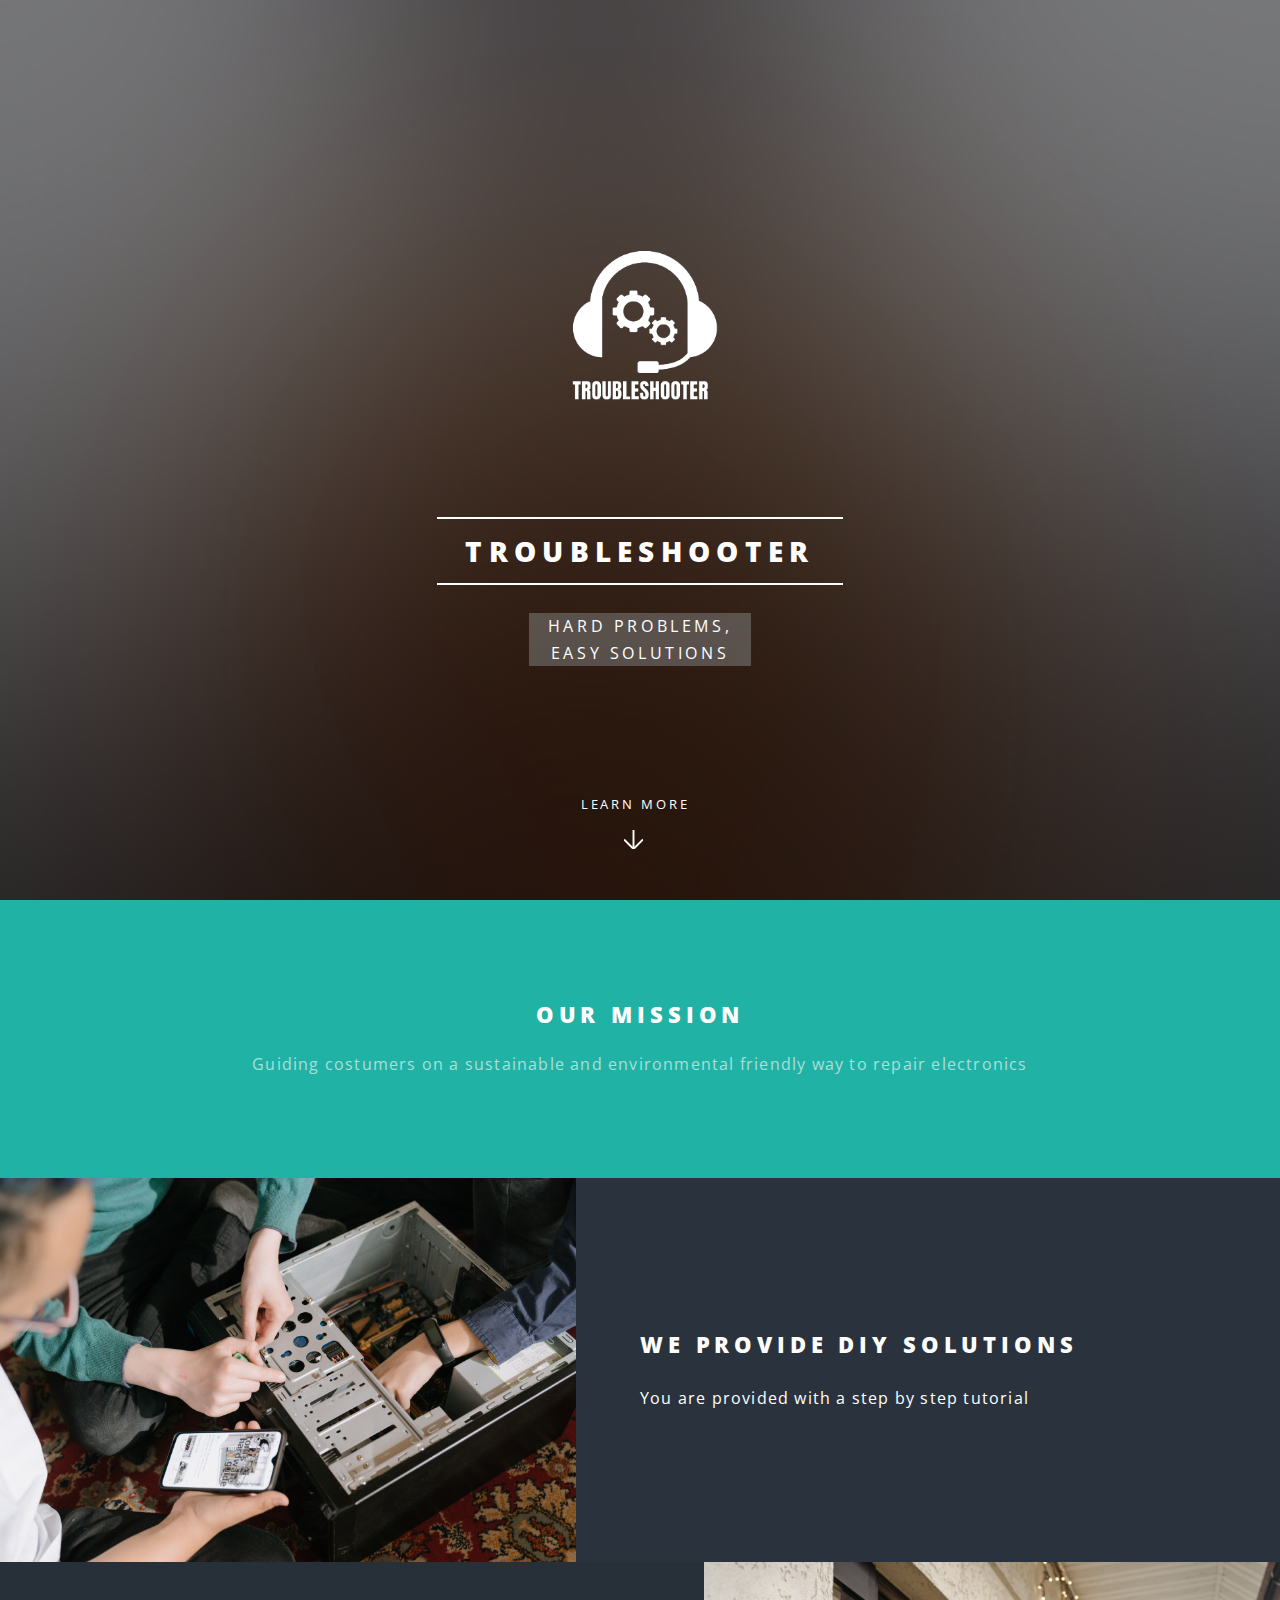
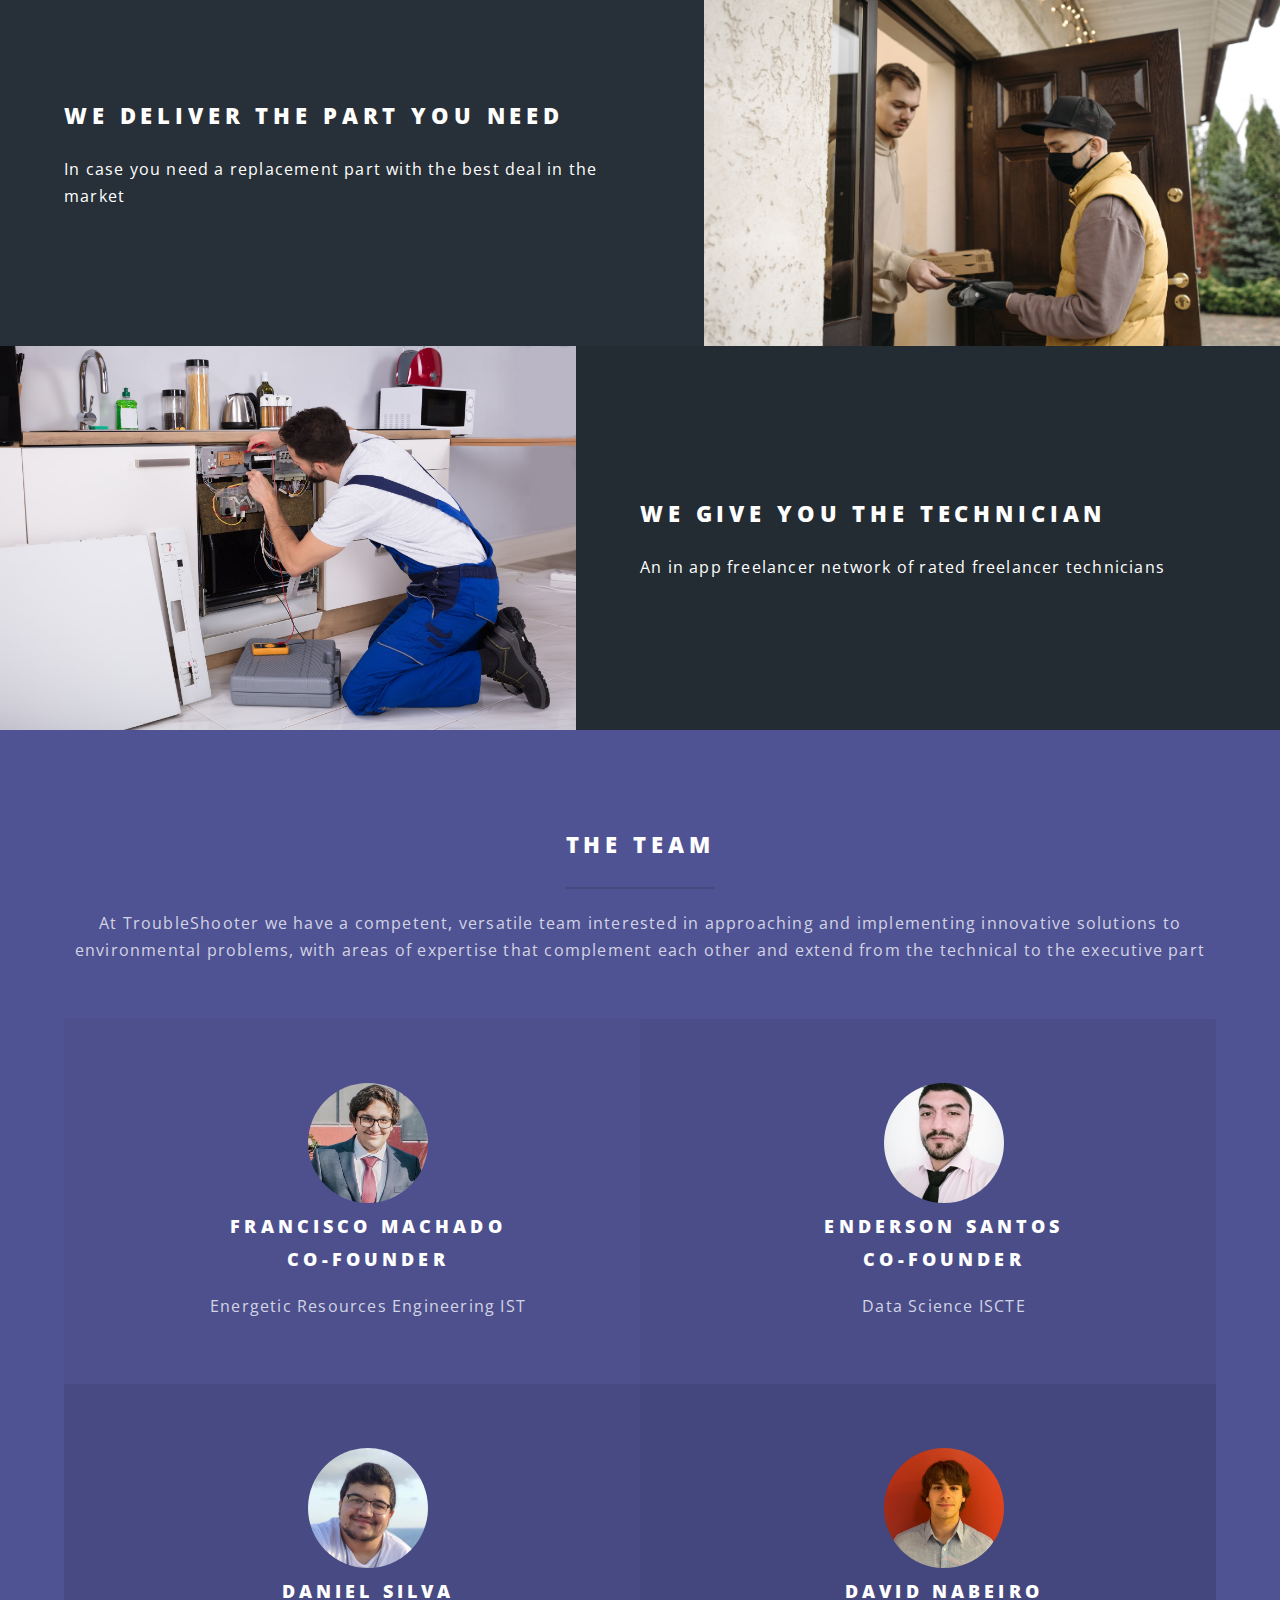
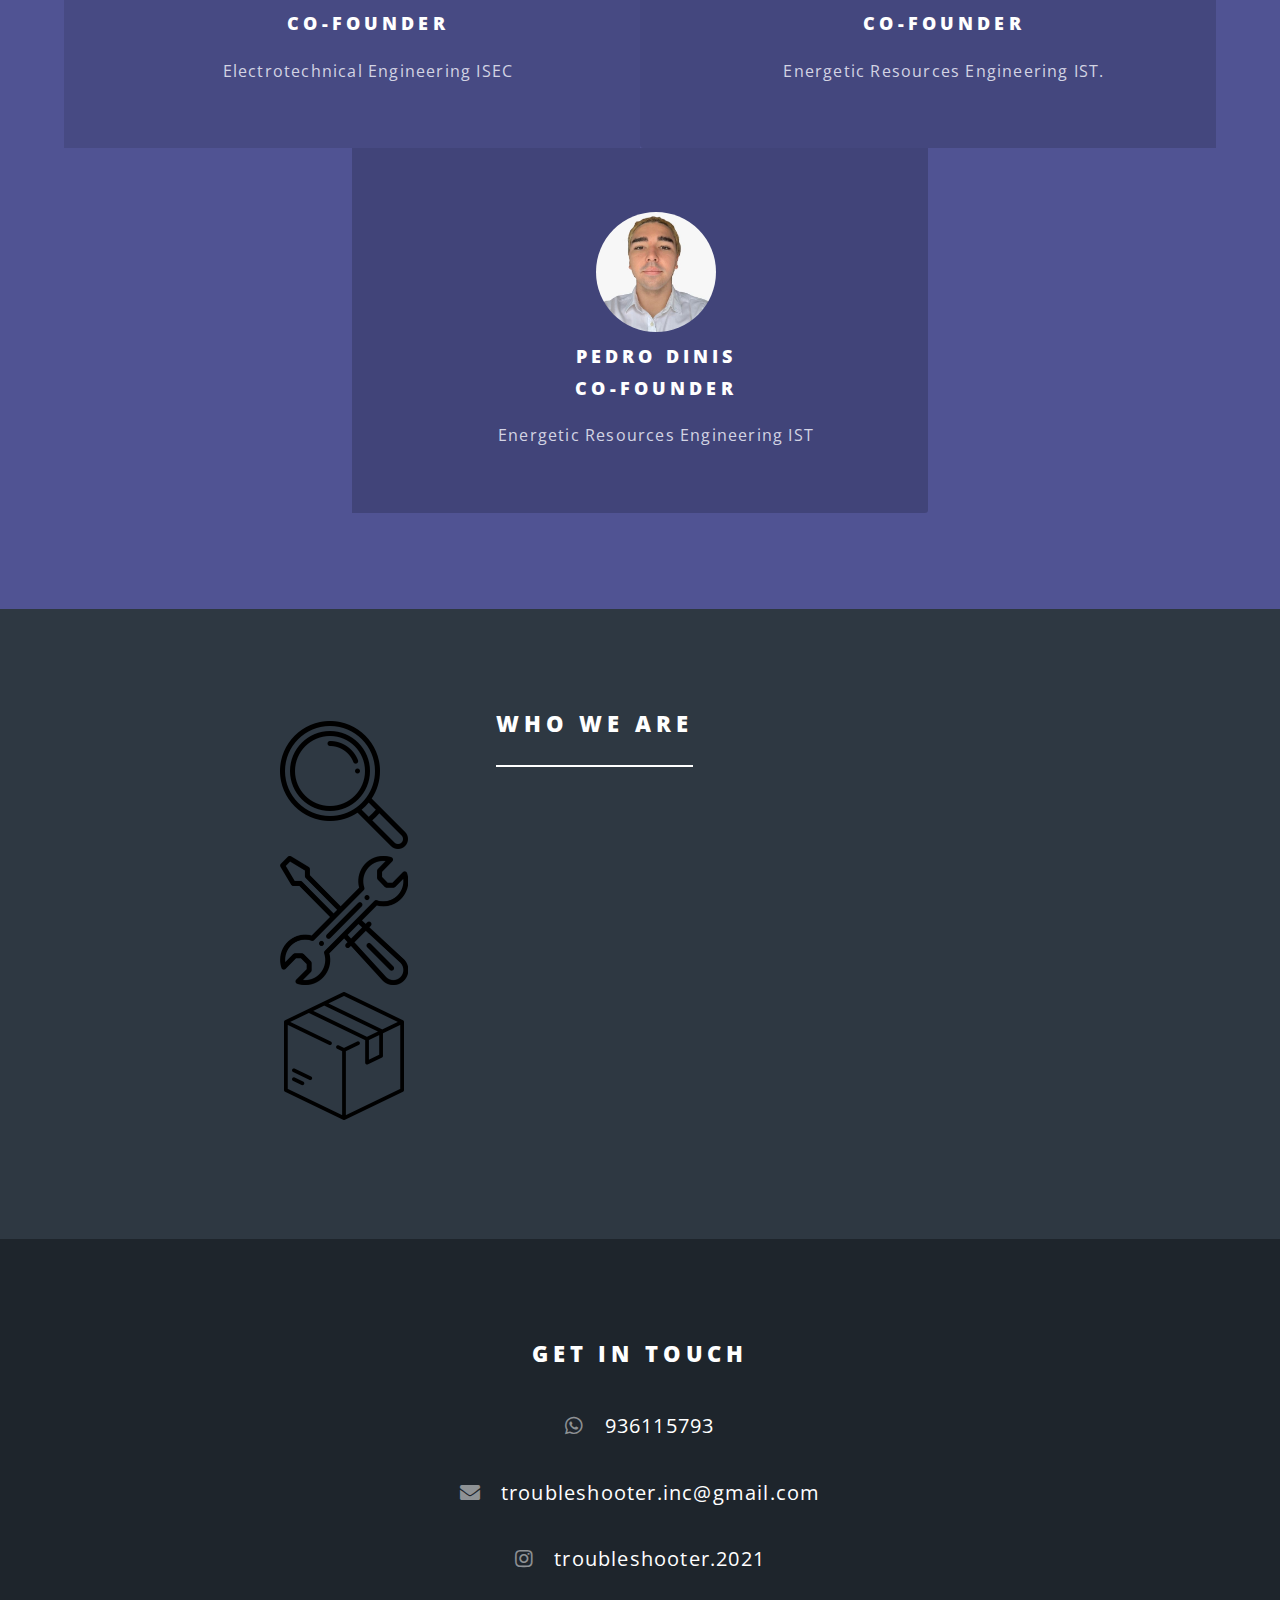
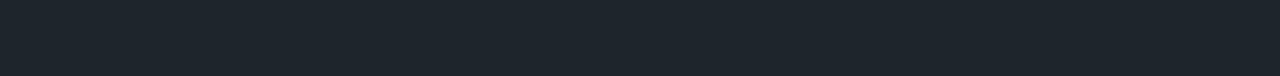
==== index.html @ 64b7ee25 "Add files via upload" ====
<!DOCTYPE HTML>
<!--
	Spectral by HTML5 UP
	html5up.net | @ajlkn
	Free for personal and commercial use under the CCA 3.0 license (html5up.net/license)
-->
<html>
	<head>
		<title>Troubleshooter</title>
		<meta charset="utf-8" />
		<meta name="viewport" content="width=device-width, initial-scale=1, user-scalable=no" />
		<link rel="stylesheet" href="assets/css/main.css" />
		<noscript><link rel="stylesheet" href="assets/css/noscript.css" /></noscript>
	</head>
	<body class="landing is-preload">

		<!-- Page Wrapper -->
			<div id="page-wrapper">

				<!-- Header -->
					<header id="header" class="alt" >
						<h1 style="color: black;"><a href="index.html">Troubleshooter</a></h1>
					</header>

				<!-- Banner -->
					<section id="banner">
						<div class="inner" style="flex-shrink: inherit;">
							<p style="filter: invert(); margin: 0.1cm;"><img src="images/TROUBLESHOOTER_LOGO_O.png" alt=""  width="400px" style="align-self: center; "></p>
							<h2> Troubleshooter</h2><br>
							<p style="background-color: rgba(128, 128, 128, 0.529); margin: 0cm 14cm 0cm 14cm ;">Hard Problems, Easy Solutions<p>
						</div>
						<a href="#one" class="more scrolly">Learn More</a>
					</section>
				
					<!-- CTA -->
					<section id="one" class="wrapper style1 special">
						<div class="inner">
							<header>
								<h2>Our Mission</h2>
								<p>Guiding costumers on a sustainable and environmental friendly way to repair electronics</p>
							</header>
							
						</div>
					</section>

				

				<!-- Two -->
					<section id="two" class="wrapper alt style2">
						<section class="spotlight">
							<div class="image"><img src="images/DIY_.jpg" alt="" /></div><div class="content">
								<h2>We provide DIY solutions</h2>
								<p> You are provided with a step by step tutorial </p>
							</div>
						</section>
						<section class="spotlight">
							<div class="image"><img src="images/delivery.jpg" alt="" /></div><div class="content">
								<h2>We deliver the part you need</h2>
								<p>In case you need a replacement part with the best deal in the market</p>
							</div>
						</section>
						<section class="spotlight">
							<div class="image"><img src='images/305.jpg' alt="" /></div><div class="content">
								<h2>We give you the technician</h2>
								<p>An in app freelancer network of rated freelancer technicians</p>
							</div>
						</section>
					</section>

				<!-- Three -->
					<section id="three" class="wrapper style3 special">
						<div class="inner">
							<header class="major">
								<h2> The Team</h2>
								<p> At TroubleShooter we have a competent, versatile team interested in approaching and implementing innovative solutions to environmental problems, with areas of expertise that complement each other and extend from the technical to the executive part</p>
							</header>
							<ul class="features">
								<li style="text-align: center;"> <img src="images/WhatsApp Image francisco q.jpeg" width="120px"  style="border-radius: 50%;" alt="" />
									<div style="flex: auto;">
										<h3>Francisco Machado <br>Co-founder </h3>
									</div>	
									<p>Energetic Resources Engineering IST</p>
								</li>
								<li style="text-align: center;"> <img src="images/enderson santos.jpg" width="120px"  style="border-radius: 50%;" alt="" />
									<h3>Enderson Santos <br>Co-founder</h3>
									<p>Data Science  ISCTE</p>
								</li>
								<li style="text-align: center;"> <img src="images/daniel silva.jpg" width="120px"  style="border-radius: 50%;" alt="" />
									<h3>Daniel Silva <br> Co-Founder </h3>
									<p>Electrotechnical Engineering ISEC </p>
								</li>
								<li style="text-align: center;"> <img src="images/WhatsApp Image David q.jpeg" width="120px"  style="border-radius: 50%;" alt="" />
									<h3>David Nabeiro <br> Co-Founder </h3>
									<p>Energetic Resources Engineering IST.</p>
								</li>
								<li style="text-align: center;"> <img src="images/WhatsApp Image Pedro Dinis q.jpeg" width="120px"  style="border-radius: 50%;" alt="" />
									<h3>Pedro Dinis <br>Co-Founder </h3>
									<p>Energetic Resources Engineering IST</p>
								</li>
							</ul>
						</div>
					</section>

			
				<!-- One -->
				<section  id="cta" class="wrapper style4">
					<div class="inner" >
						<header class="major">
							<h2>Who We Are
							</h2>
							<br>
							<iframe width="560" height="315" src="https://www.youtube.com/embed/HifQtHzImmE" title="YouTube video player" frameborder="0" allow="accelerometer; autoplay; clipboard-write; encrypted-media; gyroscope; picture-in-picture" allowfullscreen></iframe>
						</header>
						<ul class="icons major">
							<div style="flex: auto;">
								<img src="images/loupe.png" alt="" width="128px"/>
								<img src="images/tools.png" alt="" width="128px"/>
								<img src="images/box.png" alt="" width="128px"/>
							</div>
						</ul>
					</div>
				</section>	

				<!-- Footer -->
					<footer id="footer">
						<h2> Get in touch</h2>
						<ul class="icons">
							<p><li><a href="#" class="icon brands fa-whatsapp"><span class="label">WhatsApp</span></a></li>936115793</p>
							<p><li><a href="#" class="icon solid fa-envelope"><span class="label">Email</span></a></li>troubleshooter.inc@gmail.com</p>
							<p><li><a href="https://www.instagram.com/troubleshooter.2021/" class="icon brands fa-instagram"><span class="label">Instagram</span></a></li>troubleshooter.2021</p>						
						</ul>
				
					</footer>

			</div>

		<!-- Scripts -->
			<script src="assets/js/jquery.min.js"></script>
			<script src="assets/js/jquery.scrollex.min.js"></script>
			<script src="assets/js/jquery.scrolly.min.js"></script>
			<script src="assets/js/browser.min.js"></script>
			<script src="assets/js/breakpoints.min.js"></script>
			<script src="assets/js/util.js"></script>
			<script src="assets/js/main.js"></script>


	</body>
</html>
---- assets/css/main.css ----
@import url(fontawesome-all.min.css);
@import url("https://fonts.googleapis.com/css?family=Open+Sans:400,400italic,600,600italic,800,800italic");

/*
	Spectral by HTML5 UP
	html5up.net | @ajlkn
	Free for personal and commercial use under the CCA 3.0 license (html5up.net/license)
*/

html, body, div, span, applet, object,
iframe, h1, h2, h3, h4, h5, h6, p, blockquote,
pre, a, abbr, acronym, address, big, cite,
code, del, dfn, em, img, ins, kbd, q, s, samp,
small, strike, strong, sub, sup, tt, var, b,
u, i, center, dl, dt, dd, ol, ul, li, fieldset,
form, label, legend, table, caption, tbody,
tfoot, thead, tr, th, td, article, aside,
canvas, details, embed, figure, figcaption,
footer, header, hgroup, menu, nav, output, ruby,
section, summary, time, mark, audio, video {
	margin: 0;
	padding: 0;
	border: 0;
	font-size: 100%;
	font: inherit;
	vertical-align: baseline;}

article, aside, details, figcaption, figure,
footer, header, hgroup, menu, nav, section {
	display: block;}

body {
	line-height: 1;
}

ol, ul {
	list-style: none;
}

blockquote, q {
	quotes: none;
}

	blockquote:before, blockquote:after, q:before, q:after {
		content: '';
		content: none;
	}

table {
	border-collapse: collapse;
	border-spacing: 0;
}

body {
	-webkit-text-size-adjust: none;
}

mark {
	background-color: transparent;
	color: inherit;
}

input::-moz-focus-inner {
	border: 0;
	padding: 0;
}

input, select, textarea {
	-moz-appearance: none;
	-webkit-appearance: none;
	-ms-appearance: none;
	appearance: none;
}

/* Basic */

	@-ms-viewport {
		width: device-width;
	}

	html {
		box-sizing: border-box;
	}

	*, *:before, *:after {
		box-sizing: inherit;
	}

	body {
		background: #2e3842;
	}

		body.is-preload *, body.is-preload *:before, body.is-preload *:after {
			-moz-animation: none !important;
			-webkit-animation: none !important;
			-ms-animation: none !important;
			animation: none !important;
			-moz-transition: none !important;
			-webkit-transition: none !important;
			-ms-transition: none !important;
			transition: none !important;
		}

	body, input, select, textarea {
		color: #fff;
		font-family: "Open Sans", Helvetica, sans-serif;
		font-size: 15pt;
		font-weight: 400;
		letter-spacing: 0.075em;
		line-height: 1.65em;
	}

		@media screen and (max-width: 1680px) {

			body, input, select, textarea {
				font-size: 13pt;
			}

		}

		@media screen and (max-width: 1280px) {

			body, input, select, textarea {
				font-size: 12pt;
			}

		}

		@media screen and (max-width: 736px) {

			body, input, select, textarea {
				font-size: 11pt;
				letter-spacing: 0.0375em;
			}

		}

	a {
		-moz-transition: color 0.2s ease, border-bottom-color 0.2s ease;
		-webkit-transition: color 0.2s ease, border-bottom-color 0.2s ease;
		-ms-transition: color 0.2s ease, border-bottom-color 0.2s ease;
		transition: color 0.2s ease, border-bottom-color 0.2s ease;
		border-bottom: dotted 1px;
		color: inherit;
		text-decoration: none;
	}

		a:hover {
			border-bottom-color: transparent;
		}

	strong, b {
		color: #fff;
		font-weight: 600;
	}

	em, i {
		font-style: italic;
	}

	p {
		margin: 0 0 2em 0;
	}

	h1, h2, h3, h4, h5, h6 {
		color: #fff;
		font-weight: 800;
		letter-spacing: 0.225em;
		line-height: 1em;
		margin: 0 0 1em 0;
		text-transform: uppercase;
	}

		h1 a, h2 a, h3 a, h4 a, h5 a, h6 a {
			color: inherit;
			text-decoration: none;
		}

	h2 {
		font-size: 1.35em;
		line-height: 1.75em;
	}

		@media screen and (max-width: 736px) {

			h2 {
				font-size: 1.1em;
				line-height: 1.65em;
			}

		}

	h3 {
		font-size: 1.15em;
		line-height: 1.75em;
	}

		@media screen and (max-width: 736px) {

			h3 {
				font-size: 1em;
				line-height: 1.65em;
			}

		}

	h4 {
		font-size: 1em;
		line-height: 1.5em;
	}

	h5 {
		font-size: 0.8em;
		line-height: 1.5em;
	}

	h6 {
		font-size: 0.7em;
		line-height: 1.5em;
	}

	sub {
		font-size: 0.8em;
		position: relative;
		top: 0.5em;
	}

	sup {
		font-size: 0.8em;
		position: relative;
		top: -0.5em;
	}

	hr {
		border: 0;
		border-bottom: solid 2px #fff;
		margin: 3em 0;
	}

		hr.major {
			margin: 4.5em 0;
		}

	blockquote {
		border-left: solid 4px #fff;
		font-style: italic;
		margin: 0 0 2em 0;
		padding: 0.5em 0 0.5em 2em;
	}

	code {
		background: rgba(144, 144, 144, 0.25);
		border-radius: 3px;
		font-family: "Courier New", monospace;
		font-size: 0.9em;
		letter-spacing: 0;
		margin: 0 0.25em;
		padding: 0.25em 0.65em;
	}

	pre {
		-webkit-overflow-scrolling: touch;
		font-family: "Courier New", monospace;
		font-size: 0.9em;
		margin: 0 0 2em 0;
	}

		pre code {
			display: block;
			line-height: 1.75em;
			padding: 1em 1.5em;
			overflow-x: auto;
		}

	.align-left {
		text-align: left;
	}

	.align-center {
		text-align: center;
	}

	.align-right {
		text-align: right;
	}

/* Row */

	.row {
		display: flex;
		flex-wrap: wrap;
		box-sizing: border-box;
		align-items: stretch;
	}

		.row > * {
			box-sizing: border-box;
		}

		.row.gtr-uniform > * > :last-child {
			margin-bottom: 0;
		}

		.row.aln-left {
			justify-content: flex-start;
		}

		.row.aln-center {
			justify-content: center;
		}

		.row.aln-right {
			justify-content: flex-end;
		}

		.row.aln-top {
			align-items: flex-start;
		}

		.row.aln-middle {
			align-items: center;
		}

		.row.aln-bottom {
			align-items: flex-end;
		}

		.row > .imp {
			order: -1;
		}

		.row > .col-1 {
			width: 8.33333%;
		}

		.row > .off-1 {
			margin-left: 8.33333%;
		}

		.row > .col-2 {
			width: 16.66667%;
		}

		.row > .off-2 {
			margin-left: 16.66667%;
		}

		.row > .col-3 {
			width: 25%;
		}

		.row > .off-3 {
			margin-left: 25%;
		}

		.row > .col-4 {
			width: 33.33333%;
		}

		.row > .off-4 {
			margin-left: 33.33333%;
		}

		.row > .col-5 {
			width: 41.66667%;
		}

		.row > .off-5 {
			margin-left: 41.66667%;
		}

		.row > .col-6 {
			width: 50%;
		}

		.row > .off-6 {
			margin-left: 50%;
		}

		.row > .col-7 {
			width: 58.33333%;
		}

		.row > .off-7 {
			margin-left: 58.33333%;
		}

		.row > .col-8 {
			width: 66.66667%;
		}

		.row > .off-8 {
			margin-left: 66.66667%;
		}

		.row > .col-9 {
			width: 75%;
		}

		.row > .off-9 {
			margin-left: 75%;
		}

		.row > .col-10 {
			width: 83.33333%;
		}

		.row > .off-10 {
			margin-left: 83.33333%;
		}

		.row > .col-11 {
			width: 91.66667%;
		}

		.row > .off-11 {
			margin-left: 91.66667%;
		}

		.row > .col-12 {
			width: 100%;
		}

		.row > .off-12 {
			margin-left: 100%;
		}

		.row.gtr-0 {
			margin-top: 0;
			margin-left: 0em;
		}

			.row.gtr-0 > * {
				padding: 0 0 0 0em;
			}

			.row.gtr-0.gtr-uniform {
				margin-top: 0em;
			}

				.row.gtr-0.gtr-uniform > * {
					padding-top: 0em;
				}

		.row.gtr-25 {
			margin-top: 0;
			margin-left: -0.375em;
		}

			.row.gtr-25 > * {
				padding: 0 0 0 0.375em;
			}

			.row.gtr-25.gtr-uniform {
				margin-top: -0.375em;
			}

				.row.gtr-25.gtr-uniform > * {
					padding-top: 0.375em;
				}

		.row.gtr-50 {
			margin-top: 0;
			margin-left: -0.75em;
		}

			.row.gtr-50 > * {
				padding: 0 0 0 0.75em;
			}

			.row.gtr-50.gtr-uniform {
				margin-top: -0.75em;
			}

				.row.gtr-50.gtr-uniform > * {
					padding-top: 0.75em;
				}

		.row {
			margin-top: 0;
			margin-left: -1.5em;
		}

			.row > * {
				padding: 0 0 0 1.5em;
			}

			.row.gtr-uniform {
				margin-top: -1.5em;
			}

				.row.gtr-uniform > * {
					padding-top: 1.5em;
				}

		.row.gtr-150 {
			margin-top: 0;
			margin-left: -2.25em;
		}

			.row.gtr-150 > * {
				padding: 0 0 0 2.25em;
			}

			.row.gtr-150.gtr-uniform {
				margin-top: -2.25em;
			}

				.row.gtr-150.gtr-uniform > * {
					padding-top: 2.25em;
				}

		.row.gtr-200 {
			margin-top: 0;
			margin-left: -3em;
		}

			.row.gtr-200 > * {
				padding: 0 0 0 3em;
			}

			.row.gtr-200.gtr-uniform {
				margin-top: -3em;
			}

				.row.gtr-200.gtr-uniform > * {
					padding-top: 3em;
				}

		@media screen and (max-width: 1680px) {

			.row {
				display: flex;
				flex-wrap: wrap;
				box-sizing: border-box;
				align-items: stretch;
			}

				.row > * {
					box-sizing: border-box;
				}

				.row.gtr-uniform > * > :last-child {
					margin-bottom: 0;
				}

				.row.aln-left {
					justify-content: flex-start;
				}

				.row.aln-center {
					justify-content: center;
				}

				.row.aln-right {
					justify-content: flex-end;
				}

				.row.aln-top {
					align-items: flex-start;
				}

				.row.aln-middle {
					align-items: center;
				}

				.row.aln-bottom {
					align-items: flex-end;
				}

				.row > .imp-xlarge {
					order: -1;
				}

				.row > .col-1-xlarge {
					width: 8.33333%;
				}

				.row > .off-1-xlarge {
					margin-left: 8.33333%;
				}

				.row > .col-2-xlarge {
					width: 16.66667%;
				}

				.row > .off-2-xlarge {
					margin-left: 16.66667%;
				}

				.row > .col-3-xlarge {
					width: 25%;
				}

				.row > .off-3-xlarge {
					margin-left: 25%;
				}

				.row > .col-4-xlarge {
					width: 33.33333%;
				}

				.row > .off-4-xlarge {
					margin-left: 33.33333%;
				}

				.row > .col-5-xlarge {
					width: 41.66667%;
				}

				.row > .off-5-xlarge {
					margin-left: 41.66667%;
				}

				.row > .col-6-xlarge {
					width: 50%;
				}

				.row > .off-6-xlarge {
					margin-left: 50%;
				}

				.row > .col-7-xlarge {
					width: 58.33333%;
				}

				.row > .off-7-xlarge {
					margin-left: 58.33333%;
				}

				.row > .col-8-xlarge {
					width: 66.66667%;
				}

				.row > .off-8-xlarge {
					margin-left: 66.66667%;
				}

				.row > .col-9-xlarge {
					width: 75%;
				}

				.row > .off-9-xlarge {
					margin-left: 75%;
				}

				.row > .col-10-xlarge {
					width: 83.33333%;
				}

				.row > .off-10-xlarge {
					margin-left: 83.33333%;
				}

				.row > .col-11-xlarge {
					width: 91.66667%;
				}

				.row > .off-11-xlarge {
					margin-left: 91.66667%;
				}

				.row > .col-12-xlarge {
					width: 100%;
				}

				.row > .off-12-xlarge {
					margin-left: 100%;
				}

				.row.gtr-0 {
					margin-top: 0;
					margin-left: 0em;
				}

					.row.gtr-0 > * {
						padding: 0 0 0 0em;
					}

					.row.gtr-0.gtr-uniform {
						margin-top: 0em;
					}

						.row.gtr-0.gtr-uniform > * {
							padding-top: 0em;
						}

				.row.gtr-25 {
					margin-top: 0;
					margin-left: -0.375em;
				}

					.row.gtr-25 > * {
						padding: 0 0 0 0.375em;
					}

					.row.gtr-25.gtr-uniform {
						margin-top: -0.375em;
					}

						.row.gtr-25.gtr-uniform > * {
							padding-top: 0.375em;
						}

				.row.gtr-50 {
					margin-top: 0;
					margin-left: -0.75em;
				}

					.row.gtr-50 > * {
						padding: 0 0 0 0.75em;
					}

					.row.gtr-50.gtr-uniform {
						margin-top: -0.75em;
					}

						.row.gtr-50.gtr-uniform > * {
							padding-top: 0.75em;
						}

				.row {
					margin-top: 0;
					margin-left: -1.5em;
				}

					.row > * {
						padding: 0 0 0 1.5em;
					}

					.row.gtr-uniform {
						margin-top: -1.5em;
					}

						.row.gtr-uniform > * {
							padding-top: 1.5em;
						}

				.row.gtr-150 {
					margin-top: 0;
					margin-left: -2.25em;
				}

					.row.gtr-150 > * {
						padding: 0 0 0 2.25em;
					}

					.row.gtr-150.gtr-uniform {
						margin-top: -2.25em;
					}

						.row.gtr-150.gtr-uniform > * {
							padding-top: 2.25em;
						}

				.row.gtr-200 {
					margin-top: 0;
					margin-left: -3em;
				}

					.row.gtr-200 > * {
						padding: 0 0 0 3em;
					}

					.row.gtr-200.gtr-uniform {
						margin-top: -3em;
					}

						.row.gtr-200.gtr-uniform > * {
							padding-top: 3em;
						}

		}

		@media screen and (max-width: 1280px) {

			.row {
				display: flex;
				flex-wrap: wrap;
				box-sizing: border-box;
				align-items: stretch;
			}

				.row > * {
					box-sizing: border-box;
				}

				.row.gtr-uniform > * > :last-child {
					margin-bottom: 0;
				}

				.row.aln-left {
					justify-content: flex-start;
				}

				.row.aln-center {
					justify-content: center;
				}

				.row.aln-right {
					justify-content: flex-end;
				}

				.row.aln-top {
					align-items: flex-start;
				}

				.row.aln-middle {
					align-items: center;
				}

				.row.aln-bottom {
					align-items: flex-end;
				}

				.row > .imp-large {
					order: -1;
				}

				.row > .col-1-large {
					width: 8.33333%;
				}

				.row > .off-1-large {
					margin-left: 8.33333%;
				}

				.row > .col-2-large {
					width: 16.66667%;
				}

				.row > .off-2-large {
					margin-left: 16.66667%;
				}

				.row > .col-3-large {
					width: 25%;
				}

				.row > .off-3-large {
					margin-left: 25%;
				}

				.row > .col-4-large {
					width: 33.33333%;
				}

				.row > .off-4-large {
					margin-left: 33.33333%;
				}

				.row > .col-5-large {
					width: 41.66667%;
				}

				.row > .off-5-large {
					margin-left: 41.66667%;
				}

				.row > .col-6-large {
					width: 50%;
				}

				.row > .off-6-large {
					margin-left: 50%;
				}

				.row > .col-7-large {
					width: 58.33333%;
				}

				.row > .off-7-large {
					margin-left: 58.33333%;
				}

				.row > .col-8-large {
					width: 66.66667%;
				}

				.row > .off-8-large {
					margin-left: 66.66667%;
				}

				.row > .col-9-large {
					width: 75%;
				}

				.row > .off-9-large {
					margin-left: 75%;
				}

				.row > .col-10-large {
					width: 83.33333%;
				}

				.row > .off-10-large {
					margin-left: 83.33333%;
				}

				.row > .col-11-large {
					width: 91.66667%;
				}

				.row > .off-11-large {
					margin-left: 91.66667%;
				}

				.row > .col-12-large {
					width: 100%;
				}

				.row > .off-12-large {
					margin-left: 100%;
				}

				.row.gtr-0 {
					margin-top: 0;
					margin-left: 0em;
				}

					.row.gtr-0 > * {
						padding: 0 0 0 0em;
					}

					.row.gtr-0.gtr-uniform {
						margin-top: 0em;
					}

						.row.gtr-0.gtr-uniform > * {
							padding-top: 0em;
						}

				.row.gtr-25 {
					margin-top: 0;
					margin-left: -0.375em;
				}

					.row.gtr-25 > * {
						padding: 0 0 0 0.375em;
					}

					.row.gtr-25.gtr-uniform {
						margin-top: -0.375em;
					}

						.row.gtr-25.gtr-uniform > * {
							padding-top: 0.375em;
						}

				.row.gtr-50 {
					margin-top: 0;
					margin-left: -0.75em;
				}

					.row.gtr-50 > * {
						padding: 0 0 0 0.75em;
					}

					.row.gtr-50.gtr-uniform {
						margin-top: -0.75em;
					}

						.row.gtr-50.gtr-uniform > * {
							padding-top: 0.75em;
						}

				.row {
					margin-top: 0;
					margin-left: -1.5em;
				}

					.row > * {
						padding: 0 0 0 1.5em;
					}

					.row.gtr-uniform {
						margin-top: -1.5em;
					}

						.row.gtr-uniform > * {
							padding-top: 1.5em;
						}

				.row.gtr-150 {
					margin-top: 0;
					margin-left: -2.25em;
				}

					.row.gtr-150 > * {
						padding: 0 0 0 2.25em;
					}

					.row.gtr-150.gtr-uniform {
						margin-top: -2.25em;
					}

						.row.gtr-150.gtr-uniform > * {
							padding-top: 2.25em;
						}

				.row.gtr-200 {
					margin-top: 0;
					margin-left: -3em;
				}

					.row.gtr-200 > * {
						padding: 0 0 0 3em;
					}

					.row.gtr-200.gtr-uniform {
						margin-top: -3em;
					}

						.row.gtr-200.gtr-uniform > * {
							padding-top: 3em;
						}

		}

		@media screen and (max-width: 980px) {

			.row {
				display: flex;
				flex-wrap: wrap;
				box-sizing: border-box;
				align-items: stretch;
			}

				.row > * {
					box-sizing: border-box;
				}

				.row.gtr-uniform > * > :last-child {
					margin-bottom: 0;
				}

				.row.aln-left {
					justify-content: flex-start;
				}

				.row.aln-center {
					justify-content: center;
				}

				.row.aln-right {
					justify-content: flex-end;
				}

				.row.aln-top {
					align-items: flex-start;
				}

				.row.aln-middle {
					align-items: center;
				}

				.row.aln-bottom {
					align-items: flex-end;
				}

				.row > .imp-medium {
					order: -1;
				}

				.row > .col-1-medium {
					width: 8.33333%;
				}

				.row > .off-1-medium {
					margin-left: 8.33333%;
				}

				.row > .col-2-medium {
					width: 16.66667%;
				}

				.row > .off-2-medium {
					margin-left: 16.66667%;
				}

				.row > .col-3-medium {
					width: 25%;
				}

				.row > .off-3-medium {
					margin-left: 25%;
				}

				.row > .col-4-medium {
					width: 33.33333%;
				}

				.row > .off-4-medium {
					margin-left: 33.33333%;
				}

				.row > .col-5-medium {
					width: 41.66667%;
				}

				.row > .off-5-medium {
					margin-left: 41.66667%;
				}

				.row > .col-6-medium {
					width: 50%;
				}

				.row > .off-6-medium {
					margin-left: 50%;
				}

				.row > .col-7-medium {
					width: 58.33333%;
				}

				.row > .off-7-medium {
					margin-left: 58.33333%;
				}

				.row > .col-8-medium {
					width: 66.66667%;
				}

				.row > .off-8-medium {
					margin-left: 66.66667%;
				}

				.row > .col-9-medium {
					width: 75%;
				}

				.row > .off-9-medium {
					margin-left: 75%;
				}

				.row > .col-10-medium {
					width: 83.33333%;
				}

				.row > .off-10-medium {
					margin-left: 83.33333%;
				}

				.row > .col-11-medium {
					width: 91.66667%;
				}

				.row > .off-11-medium {
					margin-left: 91.66667%;
				}

				.row > .col-12-medium {
					width: 100%;
				}

				.row > .off-12-medium {
					margin-left: 100%;
				}

				.row.gtr-0 {
					margin-top: 0;
					margin-left: 0em;
				}

					.row.gtr-0 > * {
						padding: 0 0 0 0em;
					}

					.row.gtr-0.gtr-uniform {
						margin-top: 0em;
					}

						.row.gtr-0.gtr-uniform > * {
							padding-top: 0em;
						}

				.row.gtr-25 {
					margin-top: 0;
					margin-left: -0.375em;
				}

					.row.gtr-25 > * {
						padding: 0 0 0 0.375em;
					}

					.row.gtr-25.gtr-uniform {
						margin-top: -0.375em;
					}

						.row.gtr-25.gtr-uniform > * {
							padding-top: 0.375em;
						}

				.row.gtr-50 {
					margin-top: 0;
					margin-left: -0.75em;
				}

					.row.gtr-50 > * {
						padding: 0 0 0 0.75em;
					}

					.row.gtr-50.gtr-uniform {
						margin-top: -0.75em;
					}

						.row.gtr-50.gtr-uniform > * {
							padding-top: 0.75em;
						}

				.row {
					margin-top: 0;
					margin-left: -1.5em;
				}

					.row > * {
						padding: 0 0 0 1.5em;
					}

					.row.gtr-uniform {
						margin-top: -1.5em;
					}

						.row.gtr-uniform > * {
							padding-top: 1.5em;
						}

				.row.gtr-150 {
					margin-top: 0;
					margin-left: -2.25em;
				}

					.row.gtr-150 > * {
						padding: 0 0 0 2.25em;
					}

					.row.gtr-150.gtr-uniform {
						margin-top: -2.25em;
					}

						.row.gtr-150.gtr-uniform > * {
							padding-top: 2.25em;
						}

				.row.gtr-200 {
					margin-top: 0;
					margin-left: -3em;
				}

					.row.gtr-200 > * {
						padding: 0 0 0 3em;
					}

					.row.gtr-200.gtr-uniform {
						margin-top: -3em;
					}

						.row.gtr-200.gtr-uniform > * {
							padding-top: 3em;
						}

		}

		@media screen and (max-width: 736px) {

			.row {
				display: flex;
				flex-wrap: wrap;
				box-sizing: border-box;
				align-items: stretch;
			}

				.row > * {
					box-sizing: border-box;
				}

				.row.gtr-uniform > * > :last-child {
					margin-bottom: 0;
				}

				.row.aln-left {
					justify-content: flex-start;
				}

				.row.aln-center {
					justify-content: center;
				}

				.row.aln-right {
					justify-content: flex-end;
				}

				.row.aln-top {
					align-items: flex-start;
				}

				.row.aln-middle {
					align-items: center;
				}

				.row.aln-bottom {
					align-items: flex-end;
				}

				.row > .imp-small {
					order: -1;
				}

				.row > .col-1-small {
					width: 8.33333%;
				}

				.row > .off-1-small {
					margin-left: 8.33333%;
				}

				.row > .col-2-small {
					width: 16.66667%;
				}

				.row > .off-2-small {
					margin-left: 16.66667%;
				}

				.row > .col-3-small {
					width: 25%;
				}

				.row > .off-3-small {
					margin-left: 25%;
				}

				.row > .col-4-small {
					width: 33.33333%;
				}

				.row > .off-4-small {
					margin-left: 33.33333%;
				}

				.row > .col-5-small {
					width: 41.66667%;
				}

				.row > .off-5-small {
					margin-left: 41.66667%;
				}

				.row > .col-6-small {
					width: 50%;
				}

				.row > .off-6-small {
					margin-left: 50%;
				}

				.row > .col-7-small {
					width: 58.33333%;
				}

				.row > .off-7-small {
					margin-left: 58.33333%;
				}

				.row > .col-8-small {
					width: 66.66667%;
				}

				.row > .off-8-small {
					margin-left: 66.66667%;
				}

				.row > .col-9-small {
					width: 75%;
				}

				.row > .off-9-small {
					margin-left: 75%;
				}

				.row > .col-10-small {
					width: 83.33333%;
				}

				.row > .off-10-small {
					margin-left: 83.33333%;
				}

				.row > .col-11-small {
					width: 91.66667%;
				}

				.row > .off-11-small {
					margin-left: 91.66667%;
				}

				.row > .col-12-small {
					width: 100%;
				}

				.row > .off-12-small {
					margin-left: 100%;
				}

				.row.gtr-0 {
					margin-top: 0;
					margin-left: 0em;
				}

					.row.gtr-0 > * {
						padding: 0 0 0 0em;
					}

					.row.gtr-0.gtr-uniform {
						margin-top: 0em;
					}

						.row.gtr-0.gtr-uniform > * {
							padding-top: 0em;
						}

				.row.gtr-25 {
					margin-top: 0;
					margin-left: -0.375em;
				}

					.row.gtr-25 > * {
						padding: 0 0 0 0.375em;
					}

					.row.gtr-25.gtr-uniform {
						margin-top: -0.375em;
					}

						.row.gtr-25.gtr-uniform > * {
							padding-top: 0.375em;
						}

				.row.gtr-50 {
					margin-top: 0;
					margin-left: -0.75em;
				}

					.row.gtr-50 > * {
						padding: 0 0 0 0.75em;
					}

					.row.gtr-50.gtr-uniform {
						margin-top: -0.75em;
					}

						.row.gtr-50.gtr-uniform > * {
							padding-top: 0.75em;
						}

				.row {
					margin-top: 0;
					margin-left: -1.5em;
				}

					.row > * {
						padding: 0 0 0 1.5em;
					}

					.row.gtr-uniform {
						margin-top: -1.5em;
					}

						.row.gtr-uniform > * {
							padding-top: 1.5em;
						}

				.row.gtr-150 {
					margin-top: 0;
					margin-left: -2.25em;
				}

					.row.gtr-150 > * {
						padding: 0 0 0 2.25em;
					}

					.row.gtr-150.gtr-uniform {
						margin-top: -2.25em;
					}

						.row.gtr-150.gtr-uniform > * {
							padding-top: 2.25em;
						}

				.row.gtr-200 {
					margin-top: 0;
					margin-left: -3em;
				}

					.row.gtr-200 > * {
						padding: 0 0 0 3em;
					}

					.row.gtr-200.gtr-uniform {
						margin-top: -3em;
					}

						.row.gtr-200.gtr-uniform > * {
							padding-top: 3em;
						}

		}

		@media screen and (max-width: 480px) {

			.row {
				display: flex;
				flex-wrap: wrap;
				box-sizing: border-box;
				align-items: stretch;
			}

				.row > * {
					box-sizing: border-box;
				}

				.row.gtr-uniform > * > :last-child {
					margin-bottom: 0;
				}

				.row.aln-left {
					justify-content: flex-start;
				}

				.row.aln-center {
					justify-content: center;
				}

				.row.aln-right {
					justify-content: flex-end;
				}

				.row.aln-top {
					align-items: flex-start;
				}

				.row.aln-middle {
					align-items: center;
				}

				.row.aln-bottom {
					align-items: flex-end;
				}

				.row > .imp-xsmall {
					order: -1;
				}

				.row > .col-1-xsmall {
					width: 8.33333%;
				}

				.row > .off-1-xsmall {
					margin-left: 8.33333%;
				}

				.row > .col-2-xsmall {
					width: 16.66667%;
				}

				.row > .off-2-xsmall {
					margin-left: 16.66667%;
				}

				.row > .col-3-xsmall {
					width: 25%;
				}

				.row > .off-3-xsmall {
					margin-left: 25%;
				}

				.row > .col-4-xsmall {
					width: 33.33333%;
				}

				.row > .off-4-xsmall {
					margin-left: 33.33333%;
				}

				.row > .col-5-xsmall {
					width: 41.66667%;
				}

				.row > .off-5-xsmall {
					margin-left: 41.66667%;
				}

				.row > .col-6-xsmall {
					width: 50%;
				}

				.row > .off-6-xsmall {
					margin-left: 50%;
				}

				.row > .col-7-xsmall {
					width: 58.33333%;
				}

				.row > .off-7-xsmall {
					margin-left: 58.33333%;
				}

				.row > .col-8-xsmall {
					width: 66.66667%;
				}

				.row > .off-8-xsmall {
					margin-left: 66.66667%;
				}

				.row > .col-9-xsmall {
					width: 75%;
				}

				.row > .off-9-xsmall {
					margin-left: 75%;
				}

				.row > .col-10-xsmall {
					width: 83.33333%;
				}

				.row > .off-10-xsmall {
					margin-left: 83.33333%;
				}

				.row > .col-11-xsmall {
					width: 91.66667%;
				}

				.row > .off-11-xsmall {
					margin-left: 91.66667%;
				}

				.row > .col-12-xsmall {
					width: 100%;
				}

				.row > .off-12-xsmall {
					margin-left: 100%;
				}

				.row.gtr-0 {
					margin-top: 0;
					margin-left: 0em;
				}

					.row.gtr-0 > * {
						padding: 0 0 0 0em;
					}

					.row.gtr-0.gtr-uniform {
						margin-top: 0em;
					}

						.row.gtr-0.gtr-uniform > * {
							padding-top: 0em;
						}

				.row.gtr-25 {
					margin-top: 0;
					margin-left: -0.375em;
				}

					.row.gtr-25 > * {
						padding: 0 0 0 0.375em;
					}

					.row.gtr-25.gtr-uniform {
						margin-top: -0.375em;
					}

						.row.gtr-25.gtr-uniform > * {
							padding-top: 0.375em;
						}

				.row.gtr-50 {
					margin-top: 0;
					margin-left: -0.75em;
				}

					.row.gtr-50 > * {
						padding: 0 0 0 0.75em;
					}

					.row.gtr-50.gtr-uniform {
						margin-top: -0.75em;
					}

						.row.gtr-50.gtr-uniform > * {
							padding-top: 0.75em;
						}

				.row {
					margin-top: 0;
					margin-left: -1.5em;
				}

					.row > * {
						padding: 0 0 0 1.5em;
					}

					.row.gtr-uniform {
						margin-top: -1.5em;
					}

						.row.gtr-uniform > * {
							padding-top: 1.5em;
						}

				.row.gtr-150 {
					margin-top: 0;
					margin-left: -2.25em;
				}

					.row.gtr-150 > * {
						padding: 0 0 0 2.25em;
					}

					.row.gtr-150.gtr-uniform {
						margin-top: -2.25em;
					}

						.row.gtr-150.gtr-uniform > * {
							padding-top: 2.25em;
						}

				.row.gtr-200 {
					margin-top: 0;
					margin-left: -3em;
				}

					.row.gtr-200 > * {
						padding: 0 0 0 3em;
					}

					.row.gtr-200.gtr-uniform {
						margin-top: -3em;
					}

						.row.gtr-200.gtr-uniform > * {
							padding-top: 3em;
						}

		}

/* Section/Article */

	section.special, article.special {
		text-align: center;
	}

	header p {
		color: rgba(255, 255, 255, 0.5);
		position: relative;
		top: -0.25em;
	}

	header h3 + p {
		font-size: 1.1em;
	}

	header h4 + p,
	header h5 + p,
	header h6 + p {
		font-size: 0.9em;
	}

	header.major {
		margin: 0 0 3.5em 0;
	}

		header.major h2, header.major h3, header.major h4, header.major h5, header.major h6 {
			border-bottom: solid 2px #fff;
			display: inline-block;
			padding-bottom: 1em;
			position: relative;
		}

			header.major h2:after, header.major h3:after, header.major h4:after, header.major h5:after, header.major h6:after {
				content: '';
				display: block;
				height: 1px;
			}

		header.major p {
			color: #fff;
			top: 0;
		}

		@media screen and (max-width: 736px) {

			header.major {
				margin: 0 0 2em 0;
			}

		}

	@media screen and (max-width: 980px) {

		header br {
			display: none;
		}

	}

/* Form */

	form {
		margin: 0 0 2em 0;
	}

	label {
		color: #fff;
		display: block;
		font-size: 0.9em;
		font-weight: 600;
		margin: 0 0 1em 0;
	}

	input[type="text"],
	input[type="password"],
	input[type="email"],
	select,
	textarea {
		-moz-appearance: none;
		-webkit-appearance: none;
		-ms-appearance: none;
		appearance: none;
		background-color: rgba(144, 144, 144, 0.25);
		border-radius: 3px;
		border: none;
		color: inherit;
		display: block;
		outline: 0;
		padding: 0 1em;
		text-decoration: none;
		width: 100%;
	}

		input[type="text"]:invalid,
		input[type="password"]:invalid,
		input[type="email"]:invalid,
		select:invalid,
		textarea:invalid {
			box-shadow: none;
		}

		input[type="text"]:focus,
		input[type="password"]:focus,
		input[type="email"]:focus,
		select:focus,
		textarea:focus {
			box-shadow: 0 0 0 2px #21b2a6;
		}

	select {
		background-size: 1.25em;
		background-repeat: no-repeat;
		background-position: calc(100% - 1em) center;
		height: 2.75em;
		padding-right: 2.75em;
		text-overflow: ellipsis;
	}

		select:focus::-ms-value {
			background-color: transparent;
		}

		select::-ms-expand {
			display: none;
		}

	input[type="text"],
	input[type="password"],
	input[type="email"],
	select {
		height: 2.75em;
	}

	textarea {
		padding: 0.75em 1em;
	}

	input[type="checkbox"],
	input[type="radio"] {
		-moz-appearance: none;
		-webkit-appearance: none;
		-ms-appearance: none;
		appearance: none;
		display: block;
		float: left;
		margin-right: -2em;
		opacity: 0;
		width: 1em;
		z-index: -1;
	}

		input[type="checkbox"] + label,
		input[type="radio"] + label {
			text-decoration: none;
			color: #fff;
			cursor: pointer;
			display: inline-block;
			font-size: 1em;
			font-weight: 400;
			padding-left: 2.4em;
			padding-right: 0.75em;
			position: relative;
		}

			input[type="checkbox"] + label:before,
			input[type="radio"] + label:before {
				-moz-osx-font-smoothing: grayscale;
				-webkit-font-smoothing: antialiased;
				display: inline-block;
				font-style: normal;
				font-variant: normal;
				text-rendering: auto;
				line-height: 1;
				text-transform: none !important;
				font-family: 'Font Awesome 5 Free';
				font-weight: 900;
			}

			input[type="checkbox"] + label:before,
			input[type="radio"] + label:before {
				background: rgba(144, 144, 144, 0.25);
				border-radius: 3px;
				content: '';
				display: inline-block;
				font-size: 0.8em;
				height: 2.0625em;
				left: 0;
				line-height: 2.0625em;
				position: absolute;
				text-align: center;
				top: 0;
				width: 2.0625em;
			}

		input[type="checkbox"]:checked + label:before,
		input[type="radio"]:checked + label:before {
			background: #2e3842;
			color: #fff;
			content: '\f00c';
		}

		input[type="checkbox"]:focus + label:before,
		input[type="radio"]:focus + label:before {
			box-shadow: 0 0 0 2px #21b2a6;
		}

	input[type="checkbox"] + label:before {
		border-radius: 3px;
	}

	input[type="radio"] + label:before {
		border-radius: 100%;
	}

	::-webkit-input-placeholder {
		color: rgba(255, 255, 255, 0.5) !important;
		opacity: 1.0;
	}

	:-moz-placeholder {
		color: rgba(255, 255, 255, 0.5) !important;
		opacity: 1.0;
	}

	::-moz-placeholder {
		color: rgba(255, 255, 255, 0.5) !important;
		opacity: 1.0;
	}

	:-ms-input-placeholder {
		color: rgba(255, 255, 255, 0.5) !important;
		opacity: 1.0;
	}

/* Box */

	.box {
		border-radius: 3px;
		border: solid 2px #fff;
		margin-bottom: 2em;
		padding: 1.5em;
	}

		.box > :last-child,
		.box > :last-child > :last-child,
		.box > :last-child > :last-child > :last-child {
			margin-bottom: 0;
		}

		.box.alt {
			border: 0;
			border-radius: 0;
			padding: 0;
		}

/* Icon */

	.icon {
		text-decoration: none;
		border-bottom: none;
		position: relative;
	}

		.icon:before {
			-moz-osx-font-smoothing: grayscale;
			-webkit-font-smoothing: antialiased;
			display: inline-block;
			font-style: normal;
			font-variant: normal;
			text-rendering: auto;
			line-height: 1;
			text-transform: none !important;
			font-family: 'Font Awesome 5 Free';
			font-weight: 400;
		}

		.icon > .label {
			display: none;
		}

		.icon:before {
			line-height: inherit;
		}

		.icon.solid:before {
			font-weight: 900;
		}

		.icon.brands:before {
			font-family: 'Font Awesome 5 Brands';
		}

		.icon.major {
			-moz-transform: rotate(-45deg);
			-webkit-transform: rotate(-45deg);
			-ms-transform: rotate(-45deg);
			transform: rotate(-45deg);
			border-radius: 3px;
			border: solid 2px #fff;
			display: inline-block;
			font-size: 1.35em;
			height: calc(3em + 2px);
			line-height: 3em;
			text-align: center;
			width: calc(3em + 2px);
		}

			.icon.major:before {
				-moz-transform: rotate(45deg);
				-webkit-transform: rotate(45deg);
				-ms-transform: rotate(45deg);
				transform: rotate(45deg);
				display: inline-block;
				font-size: 1.5em;
			}

			@media screen and (max-width: 736px) {

				.icon.major {
					font-size: 1em;
				}

			}

		.icon.style1 {
			color: #00ffcc;
		}

		.icon.style2 {
			color: #00f0ff;
		}

		.icon.style3 {
			color: #76ddff;
		}

/* Image */

	.image {
		border-radius: 3px;
		border: 0;
		display: inline-block;
		position: relative;
	}

		.image img {
			border-radius: 3px;
			display: block;
		}

		.image.left {
			float: left;
			margin: 0 2em 2em 0;
			top: 0.25em;
		}

		.image.right {
			float: right;
			margin: 0 0 2em 2em;
			top: 0.25em;
		}

		.image.left, .image.right {
			max-width: 40%;
		}

			.image.left img, .image.right img {
				width: 100%;
			}

		.image.fit {
			display: block;
			margin: 0 0 2em 0;
			width: 100%;
		}

			.image.fit img {
				width: 100%;
			}

/* List */

	ol {
		list-style: decimal;
		margin: 0 0 2em 0;
		padding-left: 1.25em;
	}

		ol li {
			padding-left: 0.25em;
		}

	ul {
		list-style: disc;
		margin: 0 0 2em 0;
		padding-left: 1em;
	}

		ul li {
			padding-left: 0.5em;
		}

		ul.alt {
			list-style: none;
			padding-left: 0;
		}

			ul.alt li {
				border-top: solid 1px #fff;
				padding: 0.5em 0;
			}

				ul.alt li:first-child {
					border-top: 0;
					padding-top: 0;
				}

	dl {
		margin: 0 0 2em 0;
	}

/* Actions */

	ul.actions {
		display: -moz-flex;
		display: -webkit-flex;
		display: -ms-flex;
		display: flex;
		cursor: default;
		list-style: none;
		margin-left: -1em;
		padding-left: 0;
	}

		ul.actions li {
			padding: 0 0 0 1em;
			vertical-align: middle;
		}

		ul.actions.special {
			-moz-justify-content: center;
			-webkit-justify-content: center;
			-ms-justify-content: center;
			justify-content: center;
			width: 100%;
			margin-left: 0;
		}

			ul.actions.special li:first-child {
				padding-left: 0;
			}

		ul.actions.stacked {
			-moz-flex-direction: column;
			-webkit-flex-direction: column;
			-ms-flex-direction: column;
			flex-direction: column;
			margin-left: 0;
		}

			ul.actions.stacked li {
				padding: 1em 0 0 0;
			}

				ul.actions.stacked li:first-child {
					padding-top: 0;
				}

		ul.actions.fit {
			width: calc(100% + 1em);
		}

			ul.actions.fit li {
				-moz-flex-grow: 1;
				-webkit-flex-grow: 1;
				-ms-flex-grow: 1;
				flex-grow: 1;
				-moz-flex-shrink: 1;
				-webkit-flex-shrink: 1;
				-ms-flex-shrink: 1;
				flex-shrink: 1;
				width: 100%;
			}

				ul.actions.fit li > * {
					width: 100%;
				}

			ul.actions.fit.stacked {
				width: 100%;
			}

		@media screen and (max-width: 480px) {

			ul.actions:not(.fixed) {
				-moz-flex-direction: column;
				-webkit-flex-direction: column;
				-ms-flex-direction: column;
				flex-direction: column;
				margin-left: 0;
				width: 100% !important;
			}

				ul.actions:not(.fixed) li {
					-moz-flex-grow: 1;
					-webkit-flex-grow: 1;
					-ms-flex-grow: 1;
					flex-grow: 1;
					-moz-flex-shrink: 1;
					-webkit-flex-shrink: 1;
					-ms-flex-shrink: 1;
					flex-shrink: 1;
					padding: 1em 0 0 0;
					text-align: center;
					width: 100%;
				}

					ul.actions:not(.fixed) li > * {
						width: 100%;
					}

					ul.actions:not(.fixed) li:first-child {
						padding-top: 0;
					}

					ul.actions:not(.fixed) li input[type="submit"],
					ul.actions:not(.fixed) li input[type="reset"],
					ul.actions:not(.fixed) li input[type="button"],
					ul.actions:not(.fixed) li button,
					ul.actions:not(.fixed) li .button {
						width: 100%;
					}

						ul.actions:not(.fixed) li input[type="submit"].icon:before,
						ul.actions:not(.fixed) li input[type="reset"].icon:before,
						ul.actions:not(.fixed) li input[type="button"].icon:before,
						ul.actions:not(.fixed) li button.icon:before,
						ul.actions:not(.fixed) li .button.icon:before {
							margin-left: -0.5em;
						}

		}

/* Icons */

	ul.icons {
		cursor: default;
		list-style: none;
		padding-left: 0;
	}

		ul.icons li {
			display: inline-block;
			padding: 0 1em 0 0;
		}

			ul.icons li:last-child {
				padding-right: 0 !important;
			}

		ul.icons.major {
			padding: 1em 0;
		}

			ul.icons.major li {
				padding-right: 3.5em;
			}

				@media screen and (max-width: 736px) {

					ul.icons.major li {
						padding: 0 1em !important;
					}

				}

/* Table */

	.table-wrapper {
		-webkit-overflow-scrolling: touch;
		overflow-x: auto;
	}

	table {
		margin: 0 0 2em 0;
		width: 100%;
	}

		table tbody tr {
			border: solid 1px #fff;
			border-left: 0;
			border-right: 0;
		}

			table tbody tr:nth-child(2n + 1) {
				background-color: rgba(144, 144, 144, 0.25);
			}

		table td {
			padding: 0.75em 0.75em;
		}

		table th {
			color: #fff;
			font-size: 0.9em;
			font-weight: 600;
			padding: 0 0.75em 0.75em 0.75em;
			text-align: left;
		}

		table thead {
			border-bottom: solid 2px #fff;
		}

		table tfoot {
			border-top: solid 2px #fff;
		}

		table.alt {
			border-collapse: separate;
		}

			table.alt tbody tr td {
				border: solid 1px #fff;
				border-left-width: 0;
				border-top-width: 0;
			}

				table.alt tbody tr td:first-child {
					border-left-width: 1px;
				}

			table.alt tbody tr:first-child td {
				border-top-width: 1px;
			}

			table.alt thead {
				border-bottom: 0;
			}

			table.alt tfoot {
				border-top: 0;
			}

/* Button */

	input[type="submit"],
	input[type="reset"],
	input[type="button"],
	button,
	.button {
		-moz-appearance: none;
		-webkit-appearance: none;
		-ms-appearance: none;
		appearance: none;
		-moz-transition: background-color 0.2s ease-in-out, color 0.2s ease-in-out;
		-webkit-transition: background-color 0.2s ease-in-out, color 0.2s ease-in-out;
		-ms-transition: background-color 0.2s ease-in-out, color 0.2s ease-in-out;
		transition: background-color 0.2s ease-in-out, color 0.2s ease-in-out;
		background-color: transparent;
		border-radius: 3px;
		border: 0;
		box-shadow: inset 0 0 0 2px #fff;
		color: #fff;
		cursor: pointer;
		display: inline-block;
		font-size: 0.8em;
		font-weight: 600;
		height: 3.125em;
		letter-spacing: 0.225em;
		line-height: 3.125em;
		max-width: 30em;
		padding: 0 2.75em;
		text-align: center;
		text-decoration: none;
		text-transform: uppercase;
		white-space: nowrap;
		overflow: hidden;
		text-overflow: ellipsis;
	}

		input[type="submit"]:hover,
		input[type="reset"]:hover,
		input[type="button"]:hover,
		button:hover,
		.button:hover {
			background-color: rgba(144, 144, 144, 0.25);
		}

		input[type="submit"]:active,
		input[type="reset"]:active,
		input[type="button"]:active,
		button:active,
		.button:active {
			background-color: rgba(144, 144, 144, 0.5);
		}

		input[type="submit"].icon:before,
		input[type="reset"].icon:before,
		input[type="button"].icon:before,
		button.icon:before,
		.button.icon:before {
			margin-right: 0.5em;
		}

		input[type="submit"].fit,
		input[type="reset"].fit,
		input[type="button"].fit,
		button.fit,
		.button.fit {
			width: 100%;
		}

		input[type="submit"].small,
		input[type="reset"].small,
		input[type="button"].small,
		button.small,
		.button.small {
			font-size: 0.8em;
		}

		input[type="submit"].large,
		input[type="reset"].large,
		input[type="button"].large,
		button.large,
		.button.large {
			font-size: 1.35em;
		}

		input[type="submit"].primary,
		input[type="reset"].primary,
		input[type="button"].primary,
		button.primary,
		.button.primary {
			background-color: #ed4933;
			box-shadow: none !important;
			color: #ffffff !important;
		}

			input[type="submit"].primary:hover,
			input[type="reset"].primary:hover,
			input[type="button"].primary:hover,
			button.primary:hover,
			.button.primary:hover {
				background-color: #ef5e4a !important;
			}

			input[type="submit"].primary:active,
			input[type="reset"].primary:active,
			input[type="button"].primary:active,
			button.primary:active,
			.button.primary:active {
				background-color: #eb341c !important;
			}

		input[type="submit"].disabled, input[type="submit"]:disabled,
		input[type="reset"].disabled,
		input[type="reset"]:disabled,
		input[type="button"].disabled,
		input[type="button"]:disabled,
		button.disabled,
		button:disabled,
		.button.disabled,
		.button:disabled {
			pointer-events: none;
			opacity: 0.25;
		}

		@media screen and (max-width: 736px) {

			input[type="submit"],
			input[type="reset"],
			input[type="button"],
			button,
			.button {
				height: 3.75em;
				line-height: 3.75em;
			}

		}

/* Features */

	.features {
		display: -moz-flex;
		display: -webkit-flex;
		display: -ms-flex;
		display: flex;
		-moz-flex-wrap: wrap;
		-webkit-flex-wrap: wrap;
		-ms-flex-wrap: wrap;
		flex-wrap: wrap;
		-moz-justify-content: center;
		-webkit-justify-content: center;
		-ms-justify-content: center;
		justify-content: center;
		list-style: none;
		padding: 0;
		width: 100%;
	}

		.features li {
			padding: 4em 4em 2em 6em ;
			display: block;
			position: relative;
			text-align: left;
			width: 50%;
		}

			.features li:nth-child(1) {
				background-color: rgba(0, 0, 0, 0.035);
			}

			.features li:nth-child(2) {
				background-color: rgba(0, 0, 0, 0.07);
			}

			.features li:nth-child(3) {
				background-color: rgba(0, 0, 0, 0.105);
			}

			.features li:nth-child(4) {
				background-color: rgba(0, 0, 0, 0.14);
			}

			.features li:nth-child(5) {
				background-color: rgba(0, 0, 0, 0.175);
			}

			.features li:nth-child(6) {
				background-color: rgba(0, 0, 0, 0.21);
			}

			.features li:nth-child(7) {
				background-color: rgba(0, 0, 0, 0.245);
			}

			.features li:nth-child(8) {
				background-color: rgba(0, 0, 0, 0.28);
			}

			.features li:nth-child(9) {
				background-color: rgba(0, 0, 0, 0.315);
			}

			.features li:nth-child(10) {
				background-color: rgba(0, 0, 0, 0.35);
			}

			.features li:before {
				display: block;
				color: #00ffcc;
				position: absolute;
				left: 1.75em;
				top: 2.75em;
				font-size: 1.5em;
			}

			.features li:nth-child(1) {
				border-top-left-radius: 3px;
			}

			.features li:nth-child(2) {
				border-top-right-radius: 3px;
			}

			.features li:nth-last-child(1) {
				border-bottom-right-radius: 3px;
			}

			.features li:nth-last-child(2) {
				border-bottom-left-radius: 3px;
			}

			@media screen and (max-width: 980px) {

				.features li {
					padding: 3em 2em 1em 2em ;
					text-align: center;
				}

					.features li:before {
						left: 0;
						margin: 0 0 1em 0;
						position: relative;
						top: 0;
					}

			}

			@media screen and (max-width: 736px) {

				.features li {
					padding: 3em 0 1em 0 ;
					background-color: transparent !important;
					border-top: solid 2px #fff;
					width: 100%;
				}

					.features li:first-child {
						border-top: 0;
					}

			}

/* Spotlight */

	.spotlight {
		-moz-align-items: center;
		-webkit-align-items: center;
		-ms-align-items: center;
		align-items: center;
		display: -moz-flex;
		display: -webkit-flex;
		display: -ms-flex;
		display: flex;
	}

		.spotlight .image {
			-moz-order: 1;
			-webkit-order: 1;
			-ms-order: 1;
			order: 1;
			border-radius: 0;
			width: 40%;
		}

			.spotlight .image img {
				border-radius: 0;
				width: 100%;
			}

		.spotlight .content {
			padding: 2em 4em 0.1em 4em ;
			-moz-order: 2;
			-webkit-order: 2;
			-ms-order: 2;
			order: 2;
			max-width: 48em;
			width: 60%;
		}

		.spotlight:nth-child(2n) {
			-moz-flex-direction: row-reverse;
			-webkit-flex-direction: row-reverse;
			-ms-flex-direction: row-reverse;
			flex-direction: row-reverse;
		}

		.spotlight:nth-child(1) {
			background-color: rgba(0, 0, 0, 0.075);
		}

		.spotlight:nth-child(2) {
			background-color: rgba(0, 0, 0, 0.15);
		}

		.spotlight:nth-child(3) {
			background-color: rgba(0, 0, 0, 0.225);
		}

		.spotlight:nth-child(4) {
			background-color: rgba(0, 0, 0, 0.3);
		}

		.spotlight:nth-child(5) {
			background-color: rgba(0, 0, 0, 0.375);
		}

		.spotlight:nth-child(6) {
			background-color: rgba(0, 0, 0, 0.45);
		}

		.spotlight:nth-child(7) {
			background-color: rgba(0, 0, 0, 0.525);
		}

		.spotlight:nth-child(8) {
			background-color: rgba(0, 0, 0, 0.6);
		}

		.spotlight:nth-child(9) {
			background-color: rgba(0, 0, 0, 0.675);
		}

		.spotlight:nth-child(10) {
			background-color: rgba(0, 0, 0, 0.75);
		}

		@media screen and (max-width: 1280px) {

			.spotlight .image {
				width: 45%;
			}

			.spotlight .content {
				width: 55%;
			}

		}

		@media screen and (max-width: 980px) {

			.spotlight {
				display: block;
			}

				.spotlight br {
					display: none;
				}

				.spotlight .image {
					width: 100%;
				}

				.spotlight .content {
					padding: 4em 3em 2em 3em ;
					max-width: none;
					text-align: center;
					width: 100%;
				}

		}

		@media screen and (max-width: 736px) {

			.spotlight .content {
				padding: 3em 2em 1em 2em ;
			}

		}

/* Wrapper */

	.wrapper {
		padding: 6em 0 4em 0 ;
	}

		.wrapper > .inner {
			width: 60em;
			margin: 0 auto;
		}

			@media screen and (max-width: 1280px) {

				.wrapper > .inner {
					width: 90%;
				}

			}

			@media screen and (max-width: 980px) {

				.wrapper > .inner {
					width: 100%;
				}

			}

		.wrapper.alt {
			padding: 0;
		}

		.wrapper.style1 {
			background-color: #21b2a6;
			color: #c8ece9;
		}

			.wrapper.style1 strong, .wrapper.style1 b {
				color: #ffffff;
			}

			.wrapper.style1 h2, .wrapper.style1 h3, .wrapper.style1 h4, .wrapper.style1 h5, .wrapper.style1 h6 {
				color: #ffffff;
			}

			.wrapper.style1 hr {
				border-color: rgba(0, 0, 0, 0.125);
			}

			.wrapper.style1 blockquote {
				border-color: rgba(0, 0, 0, 0.125);
			}

			.wrapper.style1 code {
				background: rgba(255, 255, 255, 0.075);
			}

			.wrapper.style1 header p {
				color: #a6e0db;
			}

			.wrapper.style1 header.major h2, .wrapper.style1 header.major h3, .wrapper.style1 header.major h4, .wrapper.style1 header.major h5, .wrapper.style1 header.major h6 {
				border-color: rgba(0, 0, 0, 0.125);
			}

			.wrapper.style1 header.major p {
				color: #c8ece9;
			}

			.wrapper.style1 label {
				color: #ffffff;
			}

			.wrapper.style1 input[type="text"],
			.wrapper.style1 input[type="password"],
			.wrapper.style1 input[type="email"],
			.wrapper.style1 select,
			.wrapper.style1 textarea {
				background-color: rgba(255, 255, 255, 0.075);
			}

			.wrapper.style1 select {
				background-image: url("data:image/svg+xml;charset=utf8,%3Csvg xmlns='http://www.w3.org/2000/svg' width='40' height='40' preserveAspectRatio='none' viewBox='0 0 40 40'%3E%3Cpath d='M9.4,12.3l10.4,10.4l10.4-10.4c0.2-0.2,0.5-0.4,0.9-0.4c0.3,0,0.6,0.1,0.9,0.4l3.3,3.3c0.2,0.2,0.4,0.5,0.4,0.9 c0,0.4-0.1,0.6-0.4,0.9L20.7,31.9c-0.2,0.2-0.5,0.4-0.9,0.4c-0.3,0-0.6-0.1-0.9-0.4L4.3,17.3c-0.2-0.2-0.4-0.5-0.4-0.9 c0-0.4,0.1-0.6,0.4-0.9l3.3-3.3c0.2-0.2,0.5-0.4,0.9-0.4S9.1,12.1,9.4,12.3z' fill='rgba(0, 0, 0, 0.125)' /%3E%3C/svg%3E");
			}

				.wrapper.style1 select option {
					color: #ffffff;
					background: #21b2a6;
				}

			.wrapper.style1 input[type="checkbox"] + label,
			.wrapper.style1 input[type="radio"] + label {
				color: #c8ece9;
			}

				.wrapper.style1 input[type="checkbox"] + label:before,
				.wrapper.style1 input[type="radio"] + label:before {
					background: rgba(255, 255, 255, 0.075);
				}

			.wrapper.style1 input[type="checkbox"]:checked + label:before,
			.wrapper.style1 input[type="radio"]:checked + label:before {
				background: #ffffff;
				color: #21b2a6;
			}

			.wrapper.style1 ::-webkit-input-placeholder {
				color: #a6e0db !important;
			}

			.wrapper.style1 :-moz-placeholder {
				color: #a6e0db !important;
			}

			.wrapper.style1 ::-moz-placeholder {
				color: #a6e0db !important;
			}

			.wrapper.style1 :-ms-input-placeholder {
				color: #a6e0db !important;
			}

			.wrapper.style1 .formerize-placeholder {
				color: #a6e0db !important;
			}

			.wrapper.style1 .icon.major {
				border-color: rgba(0, 0, 0, 0.125);
			}

			.wrapper.style1 ul.alt li {
				border-color: rgba(0, 0, 0, 0.125);
			}

			.wrapper.style1 table tbody tr {
				border-color: rgba(0, 0, 0, 0.125);
			}

				.wrapper.style1 table tbody tr:nth-child(2n + 1) {
					background-color: rgba(255, 255, 255, 0.075);
				}

			.wrapper.style1 table th {
				color: #ffffff;
			}

			.wrapper.style1 table thead {
				border-color: rgba(0, 0, 0, 0.125);
			}

			.wrapper.style1 table tfoot {
				border-color: rgba(0, 0, 0, 0.125);
			}

			.wrapper.style1 table.alt tbody tr td {
				border-color: rgba(0, 0, 0, 0.125);
			}

			.wrapper.style1 input[type="submit"],
			.wrapper.style1 input[type="reset"],
			.wrapper.style1 input[type="button"],
			.wrapper.style1 button,
			.wrapper.style1 .button {
				box-shadow: inset 0 0 0 2px rgba(0, 0, 0, 0.125);
				color: #ffffff;
			}

				.wrapper.style1 input[type="submit"]:hover,
				.wrapper.style1 input[type="reset"]:hover,
				.wrapper.style1 input[type="button"]:hover,
				.wrapper.style1 button:hover,
				.wrapper.style1 .button:hover {
					background-color: rgba(255, 255, 255, 0.075);
				}

				.wrapper.style1 input[type="submit"]:active,
				.wrapper.style1 input[type="reset"]:active,
				.wrapper.style1 input[type="button"]:active,
				.wrapper.style1 button:active,
				.wrapper.style1 .button:active {
					background-color: rgba(255, 255, 255, 0.2);
				}

			@media screen and (max-width: 736px) {

				.wrapper.style1 .features li {
					border-top-color: rgba(0, 0, 0, 0.125);
				}

			}

		.wrapper.style2 {
			background-color: #2e3842;
		}

		.wrapper.style3 {
			background-color: #505393;
			color: #d3d4e4;
		}

			.wrapper.style3 strong, .wrapper.style3 b {
				color: #ffffff;
			}

			.wrapper.style3 h2, .wrapper.style3 h3, .wrapper.style3 h4, .wrapper.style3 h5, .wrapper.style3 h6 {
				color: #ffffff;
			}

			.wrapper.style3 hr {
				border-color: rgba(0, 0, 0, 0.125);
			}

			.wrapper.style3 blockquote {
				border-color: rgba(0, 0, 0, 0.125);
			}

			.wrapper.style3 code {
				background: rgba(255, 255, 255, 0.075);
			}

			.wrapper.style3 header p {
				color: #b9bad4;
			}

			.wrapper.style3 header.major h2, .wrapper.style3 header.major h3, .wrapper.style3 header.major h4, .wrapper.style3 header.major h5, .wrapper.style3 header.major h6 {
				border-color: rgba(0, 0, 0, 0.125);
			}

			.wrapper.style3 header.major p {
				color: #d3d4e4;
			}

			.wrapper.style3 label {
				color: #ffffff;
			}

			.wrapper.style3 input[type="text"],
			.wrapper.style3 input[type="password"],
			.wrapper.style3 input[type="email"],
			.wrapper.style3 select,
			.wrapper.style3 textarea {
				background-color: rgba(255, 255, 255, 0.075);
			}

			.wrapper.style3 select {
				background-image: url("data:image/svg+xml;charset=utf8,%3Csvg xmlns='http://www.w3.org/2000/svg' width='40' height='40' preserveAspectRatio='none' viewBox='0 0 40 40'%3E%3Cpath d='M9.4,12.3l10.4,10.4l10.4-10.4c0.2-0.2,0.5-0.4,0.9-0.4c0.3,0,0.6,0.1,0.9,0.4l3.3,3.3c0.2,0.2,0.4,0.5,0.4,0.9 c0,0.4-0.1,0.6-0.4,0.9L20.7,31.9c-0.2,0.2-0.5,0.4-0.9,0.4c-0.3,0-0.6-0.1-0.9-0.4L4.3,17.3c-0.2-0.2-0.4-0.5-0.4-0.9 c0-0.4,0.1-0.6,0.4-0.9l3.3-3.3c0.2-0.2,0.5-0.4,0.9-0.4S9.1,12.1,9.4,12.3z' fill='rgba(0, 0, 0, 0.125)' /%3E%3C/svg%3E");
			}

				.wrapper.style3 select option {
					color: #ffffff;
					background: #505393;
				}

			.wrapper.style3 input[type="checkbox"] + label,
			.wrapper.style3 input[type="radio"] + label {
				color: #d3d4e4;
			}

				.wrapper.style3 input[type="checkbox"] + label:before,
				.wrapper.style3 input[type="radio"] + label:before {
					background: rgba(255, 255, 255, 0.075);
				}

			.wrapper.style3 input[type="checkbox"]:checked + label:before,
			.wrapper.style3 input[type="radio"]:checked + label:before {
				background: #ffffff;
				color: #505393;
			}

			.wrapper.style3 ::-webkit-input-placeholder {
				color: #b9bad4 !important;
			}

			.wrapper.style3 :-moz-placeholder {
				color: #b9bad4 !important;
			}

			.wrapper.style3 ::-moz-placeholder {
				color: #b9bad4 !important;
			}

			.wrapper.style3 :-ms-input-placeholder {
				color: #b9bad4 !important;
			}

			.wrapper.style3 .formerize-placeholder {
				color: #b9bad4 !important;
			}

			.wrapper.style3 .icon.major {
				border-color: rgba(0, 0, 0, 0.125);
			}

			.wrapper.style3 ul.alt li {
				border-color: rgba(0, 0, 0, 0.125);
			}

			.wrapper.style3 table tbody tr {
				border-color: rgba(0, 0, 0, 0.125);
			}

				.wrapper.style3 table tbody tr:nth-child(2n + 1) {
					background-color: rgba(255, 255, 255, 0.075);
				}

			.wrapper.style3 table th {
				color: #ffffff;
			}

			.wrapper.style3 table thead {
				border-color: rgba(0, 0, 0, 0.125);
			}

			.wrapper.style3 table tfoot {
				border-color: rgba(0, 0, 0, 0.125);
			}

			.wrapper.style3 table.alt tbody tr td {
				border-color: rgba(0, 0, 0, 0.125);
			}

			.wrapper.style3 input[type="submit"],
			.wrapper.style3 input[type="reset"],
			.wrapper.style3 input[type="button"],
			.wrapper.style3 button,
			.wrapper.style3 .button {
				box-shadow: inset 0 0 0 2px rgba(0, 0, 0, 0.125);
				color: #ffffff;
			}

				.wrapper.style3 input[type="submit"]:hover,
				.wrapper.style3 input[type="reset"]:hover,
				.wrapper.style3 input[type="button"]:hover,
				.wrapper.style3 button:hover,
				.wrapper.style3 .button:hover {
					background-color: rgba(255, 255, 255, 0.075);
				}

				.wrapper.style3 input[type="submit"]:active,
				.wrapper.style3 input[type="reset"]:active,
				.wrapper.style3 input[type="button"]:active,
				.wrapper.style3 button:active,
				.wrapper.style3 .button:active {
					background-color: rgba(255, 255, 255, 0.2);
				}

			@media screen and (max-width: 736px) {

				.wrapper.style3 .features li {
					border-top-color: rgba(0, 0, 0, 0.125);
				}

			}

		.wrapper.style4 {
			background-color: transparent;
		}

		.wrapper.style5 {
			background-color: #ffffff;
			color: #4E4852;
		}

			.wrapper.style5 strong, .wrapper.style5 b {
				color: #2E3842;
			}

			.wrapper.style5 h2, .wrapper.style5 h3, .wrapper.style5 h4, .wrapper.style5 h5, .wrapper.style5 h6 {
				color: #2E3842;
			}

			.wrapper.style5 hr {
				border-color: #dfdfdf;
			}

			.wrapper.style5 blockquote {
				border-color: #dfdfdf;
			}

			.wrapper.style5 code {
				background: rgba(0, 0, 0, 0.0375);
			}

			.wrapper.style5 header p {
				color: #8E8892;
			}

			.wrapper.style5 header.major h2, .wrapper.style5 header.major h3, .wrapper.style5 header.major h4, .wrapper.style5 header.major h5, .wrapper.style5 header.major h6 {
				border-color: #dfdfdf;
			}

			.wrapper.style5 header.major p {
				color: #4E4852;
			}

			.wrapper.style5 label {
				color: #2E3842;
			}

			.wrapper.style5 input[type="text"],
			.wrapper.style5 input[type="password"],
			.wrapper.style5 input[type="email"],
			.wrapper.style5 select,
			.wrapper.style5 textarea {
				background-color: rgba(0, 0, 0, 0.0375);
			}

			.wrapper.style5 select {
				background-image: url("data:image/svg+xml;charset=utf8,%3Csvg xmlns='http://www.w3.org/2000/svg' width='40' height='40' preserveAspectRatio='none' viewBox='0 0 40 40'%3E%3Cpath d='M9.4,12.3l10.4,10.4l10.4-10.4c0.2-0.2,0.5-0.4,0.9-0.4c0.3,0,0.6,0.1,0.9,0.4l3.3,3.3c0.2,0.2,0.4,0.5,0.4,0.9 c0,0.4-0.1,0.6-0.4,0.9L20.7,31.9c-0.2,0.2-0.5,0.4-0.9,0.4c-0.3,0-0.6-0.1-0.9-0.4L4.3,17.3c-0.2-0.2-0.4-0.5-0.4-0.9 c0-0.4,0.1-0.6,0.4-0.9l3.3-3.3c0.2-0.2,0.5-0.4,0.9-0.4S9.1,12.1,9.4,12.3z' fill='%23dfdfdf' /%3E%3C/svg%3E");
			}

				.wrapper.style5 select option {
					color: #2E3842;
					background: #ffffff;
				}

			.wrapper.style5 input[type="checkbox"] + label,
			.wrapper.style5 input[type="radio"] + label {
				color: #4E4852;
			}

				.wrapper.style5 input[type="checkbox"] + label:before,
				.wrapper.style5 input[type="radio"] + label:before {
					background: rgba(0, 0, 0, 0.0375);
				}

			.wrapper.style5 input[type="checkbox"]:checked + label:before,
			.wrapper.style5 input[type="radio"]:checked + label:before {
				background: #2E3842;
				color: #ffffff;
			}

			.wrapper.style5 ::-webkit-input-placeholder {
				color: #8E8892 !important;
			}

			.wrapper.style5 :-moz-placeholder {
				color: #8E8892 !important;
			}

			.wrapper.style5 ::-moz-placeholder {
				color: #8E8892 !important;
			}

			.wrapper.style5 :-ms-input-placeholder {
				color: #8E8892 !important;
			}

			.wrapper.style5 .formerize-placeholder {
				color: #8E8892 !important;
			}

			.wrapper.style5 .icon.major {
				border-color: #dfdfdf;
			}

			.wrapper.style5 ul.alt li {
				border-color: #dfdfdf;
			}

			.wrapper.style5 table tbody tr {
				border-color: #dfdfdf;
			}

				.wrapper.style5 table tbody tr:nth-child(2n + 1) {
					background-color: rgba(0, 0, 0, 0.0375);
				}

			.wrapper.style5 table th {
				color: #2E3842;
			}

			.wrapper.style5 table thead {
				border-color: #dfdfdf;
			}

			.wrapper.style5 table tfoot {
				border-color: #dfdfdf;
			}

			.wrapper.style5 table.alt tbody tr td {
				border-color: #dfdfdf;
			}

			.wrapper.style5 input[type="submit"],
			.wrapper.style5 input[type="reset"],
			.wrapper.style5 input[type="button"],
			.wrapper.style5 button,
			.wrapper.style5 .button {
				box-shadow: inset 0 0 0 2px #dfdfdf;
				color: #2E3842;
			}

				.wrapper.style5 input[type="submit"]:hover,
				.wrapper.style5 input[type="reset"]:hover,
				.wrapper.style5 input[type="button"]:hover,
				.wrapper.style5 button:hover,
				.wrapper.style5 .button:hover {
					background-color: rgba(0, 0, 0, 0.0375);
				}

				.wrapper.style5 input[type="submit"]:active,
				.wrapper.style5 input[type="reset"]:active,
				.wrapper.style5 input[type="button"]:active,
				.wrapper.style5 button:active,
				.wrapper.style5 .button:active {
					background-color: rgba(0, 0, 0, 0.1);
				}

			@media screen and (max-width: 736px) {

				.wrapper.style5 .features li {
					border-top-color: #dfdfdf;
				}

			}

		@media screen and (max-width: 980px) {

			.wrapper {
				padding: 4em 3em 2em 3em ;
			}

		}

		@media screen and (max-width: 736px) {

			.wrapper {
				padding: 3em 2em 1em 2em ;
			}

		}

/* Page Wrapper + Menu */

	#page-wrapper {
		-moz-transition: opacity 0.5s ease;
		-webkit-transition: opacity 0.5s ease;
		-ms-transition: opacity 0.5s ease;
		transition: opacity 0.5s ease;
		opacity: 1;
		padding-top: 3em;
	}

		#page-wrapper:before {
			background: rgba(0, 0, 0, 0);
			content: '';
			display: block;
			display: none;
			height: 100%;
			left: 0;
			position: fixed;
			top: 0;
			width: 100%;
			z-index: 10001;
		}

	#menu {
		-moz-transform: translateX(20em);
		-webkit-transform: translateX(20em);
		-ms-transform: translateX(20em);
		transform: translateX(20em);
		-moz-transition: -moz-transform 0.5s ease;
		-webkit-transition: -webkit-transform 0.5s ease;
		-ms-transition: -ms-transform 0.5s ease;
		transition: transform 0.5s ease;
		-webkit-overflow-scrolling: touch;
		background: #21b2a6;
		color: #ffffff;
		height: 100%;
		max-width: 80%;
		overflow-y: auto;
		padding: 3em 2em;
		position: fixed;
		right: 0;
		top: 0;
		width: 20em;
		z-index: 10002;
	}

		#menu ul {
			list-style: none;
			padding: 0;
		}

			#menu ul > li {
				border-top: solid 1px rgba(0, 0, 0, 0.125);
				margin: 0.5em 0 0 0;
				padding: 0.5em 0 0 0;
			}

				#menu ul > li:first-child {
					border-top: 0 !important;
					margin-top: 0 !important;
					padding-top: 0 !important;
				}

				#menu ul > li > a {
					border: 0;
					color: inherit;
					display: block;
					font-size: 0.8em;
					letter-spacing: 0.225em;
					outline: 0;
					text-decoration: none;
					text-transform: uppercase;
				}

					@media screen and (max-width: 736px) {

						#menu ul > li > a {
							line-height: 3em;
						}

					}

		#menu .close {
			background-image: url("images/close.svg");
			background-position: 4.85em 1em;
			background-repeat: no-repeat;
			border: 0;
			cursor: pointer;
			display: block;
			height: 3em;
			position: absolute;
			right: 0;
			top: 0;
			vertical-align: middle;
			width: 7em;
		}

		@media screen and (max-width: 736px) {

			#menu {
				padding: 3em 1.5em;
			}

		}

	body.is-menu-visible #page-wrapper {
		opacity: 0.35;
	}

		body.is-menu-visible #page-wrapper:before {
			display: block;
		}

	body.is-menu-visible #menu {
		-moz-transform: translateX(0);
		-webkit-transform: translateX(0);
		-ms-transform: translateX(0);
		transform: translateX(0);
	}

/* Header */

	#header {
		-moz-transition: background-color 0.2s ease;
		-webkit-transition: background-color 0.2s ease;
		-ms-transition: background-color 0.2s ease;
		transition: background-color 0.2s ease;
		background: #2e3842;
		height: 3em;
		left: 0;
		line-height: 3em;
		position: fixed;
		top: 0;
		width: 100%;
		z-index: 10000;
	}

		#header h1 {
			-moz-transition: opacity 0.2s ease;
			-webkit-transition: opacity 0.2s ease;
			-ms-transition: opacity 0.2s ease;
			transition: opacity 0.2s ease;
			height: inherit;
			left: 1.25em;
			line-height: inherit;
			position: absolute;
			top: 0;
		}

			#header h1 a {
				border: 0;
				display: block;
				height: inherit;
				line-height: inherit;
			}

				@media screen and (max-width: 736px) {

					#header h1 a {
						font-size: 0.8em;
					}

				}

		#header nav {
			height: inherit;
			line-height: inherit;
			position: absolute;
			right: 0;
			top: 0;
		}

			#header nav > ul {
				list-style: none;
				margin: 0;
				padding: 0;
				white-space: nowrap;
			}

				#header nav > ul > li {
					display: inline-block;
					padding: 0;
				}

					#header nav > ul > li > a {
						border: 0;
						color: #fff;
						display: block;
						font-size: 0.8em;
						letter-spacing: 0.225em;
						padding: 0 1.5em;
						text-transform: uppercase;
					}

						#header nav > ul > li > a.menuToggle {
							outline: 0;
							position: relative;
						}

							#header nav > ul > li > a.menuToggle:after {
								background-image: url("images/bars.svg");
								background-position: right center;
								background-repeat: no-repeat;
								content: '';
								display: inline-block;
								height: 3.75em;
								vertical-align: top;
								width: 2em;
							}

							@media screen and (max-width: 736px) {

								#header nav > ul > li > a.menuToggle {
									padding: 0 1.5em;
								}

									#header nav > ul > li > a.menuToggle span {
										display: none;
									}

							}

						@media screen and (max-width: 736px) {

							#header nav > ul > li > a {
								padding: 0 0 0 1.5em;
							}

						}

					#header nav > ul > li:first-child {
						margin-left: 0;
					}

		#header.alt {
			background: transparent;
		}

			#header.alt h1 {
				pointer-events: none;
				opacity: 0;
			}

/* Banner */

	#banner {
		display: -moz-flex;
		display: -webkit-flex;
		display: -ms-flex;
		display: flex;
		-moz-flex-direction: column;
		-webkit-flex-direction: column;
		-ms-flex-direction: column;
		flex-direction: column;
		-moz-justify-content: center;
		-webkit-justify-content: center;
		-ms-justify-content: center;
		justify-content: center;
		cursor: default;
		height: 100vh;
		min-height: 35em;
		overflow: hidden;
		position: relative;
		text-align: center;
	}

		#banner h2 {
			-moz-transform: scale(1);
			-webkit-transform: scale(1);
			-ms-transform: scale(1);
			transform: scale(1);
			-moz-transition: -moz-transform 0.5s ease, opacity 0.5s ease;
			-webkit-transition: -webkit-transform 0.5s ease, opacity 0.5s ease;
			-ms-transition: -ms-transform 0.5s ease, opacity 0.5s ease;
			transition: transform 0.5s ease, opacity 0.5s ease;
			display: inline-block;
			font-size: 1.75em;
			opacity: 1;
			padding: 0.35em 1em;
			position: relative;
			z-index: 1;
		}

			#banner h2:before, #banner h2:after {
				-moz-transition: width 0.85s ease;
				-webkit-transition: width 0.85s ease;
				-ms-transition: width 0.85s ease;
				transition: width 0.85s ease;
				-moz-transition-delay: 0.25s;
				-webkit-transition-delay: 0.25s;
				-ms-transition-delay: 0.25s;
				transition-delay: 0.25s;
				background: #fff;
				content: '';
				display: block;
				height: 2px;
				position: absolute;
				width: 100%;
			}

			#banner h2:before {
				top: 0;
				left: 0;
			}

			#banner h2:after {
				bottom: 0;
				right: 0;
			}

		#banner p {
			letter-spacing: 0.225em;
			text-transform: uppercase;
		}

			#banner p a {
				color: inherit;
			}

		#banner .more {
			-moz-transition: -moz-transform 0.75s ease, opacity 0.75s ease;
			-webkit-transition: -webkit-transform 0.75s ease, opacity 0.75s ease;
			-ms-transition: -ms-transform 0.75s ease, opacity 0.75s ease;
			transition: transform 0.75s ease, opacity 0.75s ease;
			-moz-transition-delay: 3.5s;
			-webkit-transition-delay: 3.5s;
			-ms-transition-delay: 3.5s;
			transition-delay: 3.5s;
			-moz-transform: translateY(0);
			-webkit-transform: translateY(0);
			-ms-transform: translateY(0);
			transform: translateY(0);
			border: none;
			bottom: 0;
			color: inherit;
			font-size: 0.8em;
			height: 8.5em;
			left: 50%;
			letter-spacing: 0.225em;
			margin-left: -8.5em;
			opacity: 1;
			outline: 0;
			padding-left: 0.225em;
			position: absolute;
			text-align: center;
			text-transform: uppercase;
			width: 16em;
			z-index: 1;
		}

			#banner .more:after {
				background-image: url("images/arrow.svg");
				background-position: center;
				background-repeat: no-repeat;
				background-size: contain;
				bottom: 4em;
				content: '';
				display: block;
				height: 1.5em;
				left: 50%;
				margin: 0 0 0 -0.75em;
				position: absolute;
				width: 1.5em;
			}

		#banner:after {
			pointer-events: none;
			-moz-transition: opacity 3s ease-in-out;
			-webkit-transition: opacity 3s ease-in-out;
			-ms-transition: opacity 3s ease-in-out;
			transition: opacity 3s ease-in-out;
			-moz-transition-delay: 1.25s;
			-webkit-transition-delay: 1.25s;
			-ms-transition-delay: 1.25s;
			transition-delay: 1.25s;
			content: '';
			background: #2e3842;
			display: block;
			width: 100%;
			height: 100%;
			position: absolute;
			left: 0;
			top: 0;
			opacity: 0;
		}

		@media screen and (max-width: 736px) {

			#banner {
				padding: 7em 3em 5em 3em ;
				height: auto;
				min-height: 0;
			}

				#banner h2 {
					font-size: 1.25em;
				}

				#banner br {
					display: none;
				}

				#banner .more {
					display: none;
				}

		}

	body.is-preload #banner h2 {
		-moz-transform: scale(0.95);
		-webkit-transform: scale(0.95);
		-ms-transform: scale(0.95);
		transform: scale(0.95);
		opacity: 0;
	}

		body.is-preload #banner h2:before, body.is-preload #banner h2:after {
			width: 0;
		}

	body.is-preload #banner .more {
		-moz-transform: translateY(8.5em);
		-webkit-transform: translateY(8.5em);
		-ms-transform: translateY(8.5em);
		transform: translateY(8.5em);
		opacity: 0;
	}

	body.is-preload #banner:after {
		opacity: 1;
	}

/* CTA */

	#cta .inner {
		display: -moz-flex;
		display: -webkit-flex;
		display: -ms-flex;
		display: flex;
		max-width: 45em;
	}

		#cta .inner header {
			-moz-order: 1;
			-webkit-order: 1;
			-ms-order: 1;
			order: 1;
			padding-right: 3em;
			width: 70%;
		}

			#cta .inner header p {
				color: inherit;
			}

		#cta .inner .actions {
			-moz-order: 2;
			-webkit-order: 2;
			-ms-order: 2;
			order: 2;
			width: 30%;
		}

		@media screen and (max-width: 980px) {

			#cta .inner {
				display: block;
				text-align: center;
			}

				#cta .inner header {
					padding-right: 0;
					width: 100%;
				}

				#cta .inner .actions {
					margin-left: auto;
					margin-right: auto;
					max-width: 20em;
					width: 100%;
				}

		}

		@media screen and (max-width: 736px) {

			#cta .inner .actions {
				max-width: none;
			}

		}

/* Main */

	#main > header {
		padding: 12em 0 10em 0 ;
		background-image: -moz-linear-gradient(top, rgba(0,0,0,0.5), rgba(0,0,0,0.5)), url("../../images/305.jpg");
		background-image: -webkit-linear-gradient(top, rgba(0,0,0,0.5), rgba(0,0,0,0.5)), url("../../images/305.jpg");
		background-image: -ms-linear-gradient(top, rgba(0,0,0,0.5), rgba(0,0,0,0.5)), url("../../images/305.jpg");
		background-image: linear-gradient(top, rgba(0,0,0,0.5), rgba(0,0,0,0.5)), url("../../images/305.jpg");
		background-attachment: fixed;
		background-position: center center;
		background-repeat: no-repeat;
		background-size: cover;
		text-align: center;
	}

		#main > header h2 {
			font-size: 1.75em;
			margin: 0 0 0.5em 0;
		}

		#main > header p {
			color: inherit;
			letter-spacing: 0.225em;
			text-transform: uppercase;
			top: 0;
		}

			#main > header p a {
				color: inherit;
			}

		@media screen and (max-width: 1680px) {

			#main > header {
				padding: 10em 0 8em 0 ;
			}

		}

		@media screen and (max-width: 1280px) {

			#main > header {
				padding: 8em 3em 6em 3em ;
			}

		}

		@media screen and (max-width: 980px) {

			#main > header {
				padding: 10em 3em 8em 3em ;
			}

		}

		@media screen and (max-width: 736px) {

			#main > header {
				padding: 5em 3em 3em 3em ;
			}

				#main > header h2 {
					font-size: 1.25em;
					margin: 0 0 1em 0;
				}

		}

	body.is-mobile #main > header {
		background-attachment: scroll;
	}

/* Footer */

	#footer {
		padding: 6em 0 4em 0 ;
		background-color: #1d242a;
		text-align: center;
	}

		#footer .icons {
			font-size: 1.25em;
		}

			#footer .icons a {
				color: rgba(255, 255, 255, 0.5);
			}

				#footer .icons a:hover {
					color: #fff;
				}

		#footer .copyright {
			color: rgba(255, 255, 255, 0.5);
			font-size: 0.8em;
			letter-spacing: 0.225em;
			list-style: none;
			padding: 0;
			text-transform: uppercase;
		}

			#footer .copyright li {
				border-left: solid 1px rgba(255, 255, 255, 0.5);
				display: inline-block;
				line-height: 1em;
				margin-left: 1em;
				padding-left: 1em;
			}

				#footer .copyright li:first-child {
					border-left: 0;
					margin-left: 0;
					padding-left: 0;
				}

				#footer .copyright li a {
					color: inherit;
				}

					#footer .copyright li a:hover {
						color: #fff;
					}

				@media screen and (max-width: 480px) {

					#footer .copyright li {
						border: 0;
						display: block;
						line-height: 1.65em;
						margin: 0;
						padding: 0.5em 0;
					}

				}

		@media screen and (max-width: 980px) {

			#footer {
				padding: 4em 3em 2em 3em ;
			}

		}

		@media screen and (max-width: 736px) {

			#footer {
				padding: 3em 2em 1em 2em ;
			}

		}

/* Landing */

	body.landing #page-wrapper {
		background-image: -moz-linear-gradient(top, rgba(0,0,0,0.5), rgba(0,0,0,0.5)), url("../../images/banner.jpg");
		background-image: -webkit-linear-gradient(top, rgba(0,0,0,0.5), rgba(0,0,0,0.5)), url("../../images/banner.jpg");
		background-image: -ms-linear-gradient(top, rgba(0,0,0,0.5), rgba(0,0,0,0.5)), url("../../images/banner.jpg");
		background-image: linear-gradient(top, rgba(0,0,0,0.5), rgba(0,0,0,0.5)), url("../../images/banner.jpg");
		background-attachment: fixed;
		background-position: center center;
		background-repeat: no-repeat;
		background-size: cover;
		padding-top: 0;
	}

	body.landing #footer {
		background-color: rgba(29, 36, 42, 0.9);
	}

	body.is-mobile.landing #page-wrapper {
		background: none;
	}

	body.is-mobile.landing #banner,
	body.is-mobile.landing .wrapper.style4 {
		background-image: -moz-linear-gradient(top, rgba(0,0,0,0.5), rgba(0,0,0,0.5)), url("../../images/banner.jpg");
		background-image: -webkit-linear-gradient(top, rgba(0,0,0,0.5), rgba(0,0,0,0.5)), url("../../images/banner.jpg");
		background-image: -ms-linear-gradient(top, rgba(0,0,0,0.5), rgba(0,0,0,0.5)), url("../../images/banner.jpg");
		background-image: linear-gradient(top, rgba(0,0,0,0.5), rgba(0,0,0,0.5)), url("../../images/banner.jpg");
		background-position: center center;
		background-repeat: no-repeat;
		background-size: cover;
	}

	body.is-mobile.landing #footer {
		background-color: #1d242a;
	}
---- assets/css/noscript.css ----
/*
	Spectral by HTML5 UP
	html5up.net | @ajlkn
	Free for personal and commercial use under the CCA 3.0 license (html5up.net/license)
*/

/* Banner */

	body.is-preload #banner h2 {
		-moz-transform: none;
		-webkit-transform: none;
		-ms-transform: none;
		transform: none;
		opacity: 1;
	}

		body.is-preload #banner h2:before, body.is-preload #banner h2:after {
			width: 100%;
		}

	body.is-preload #banner .more {
		-moz-transform: none;
		-webkit-transform: none;
		-ms-transform: none;
		transform: none;
		opacity: 1;
	}

	body.is-preload #banner:after {
		opacity: 0;
	}
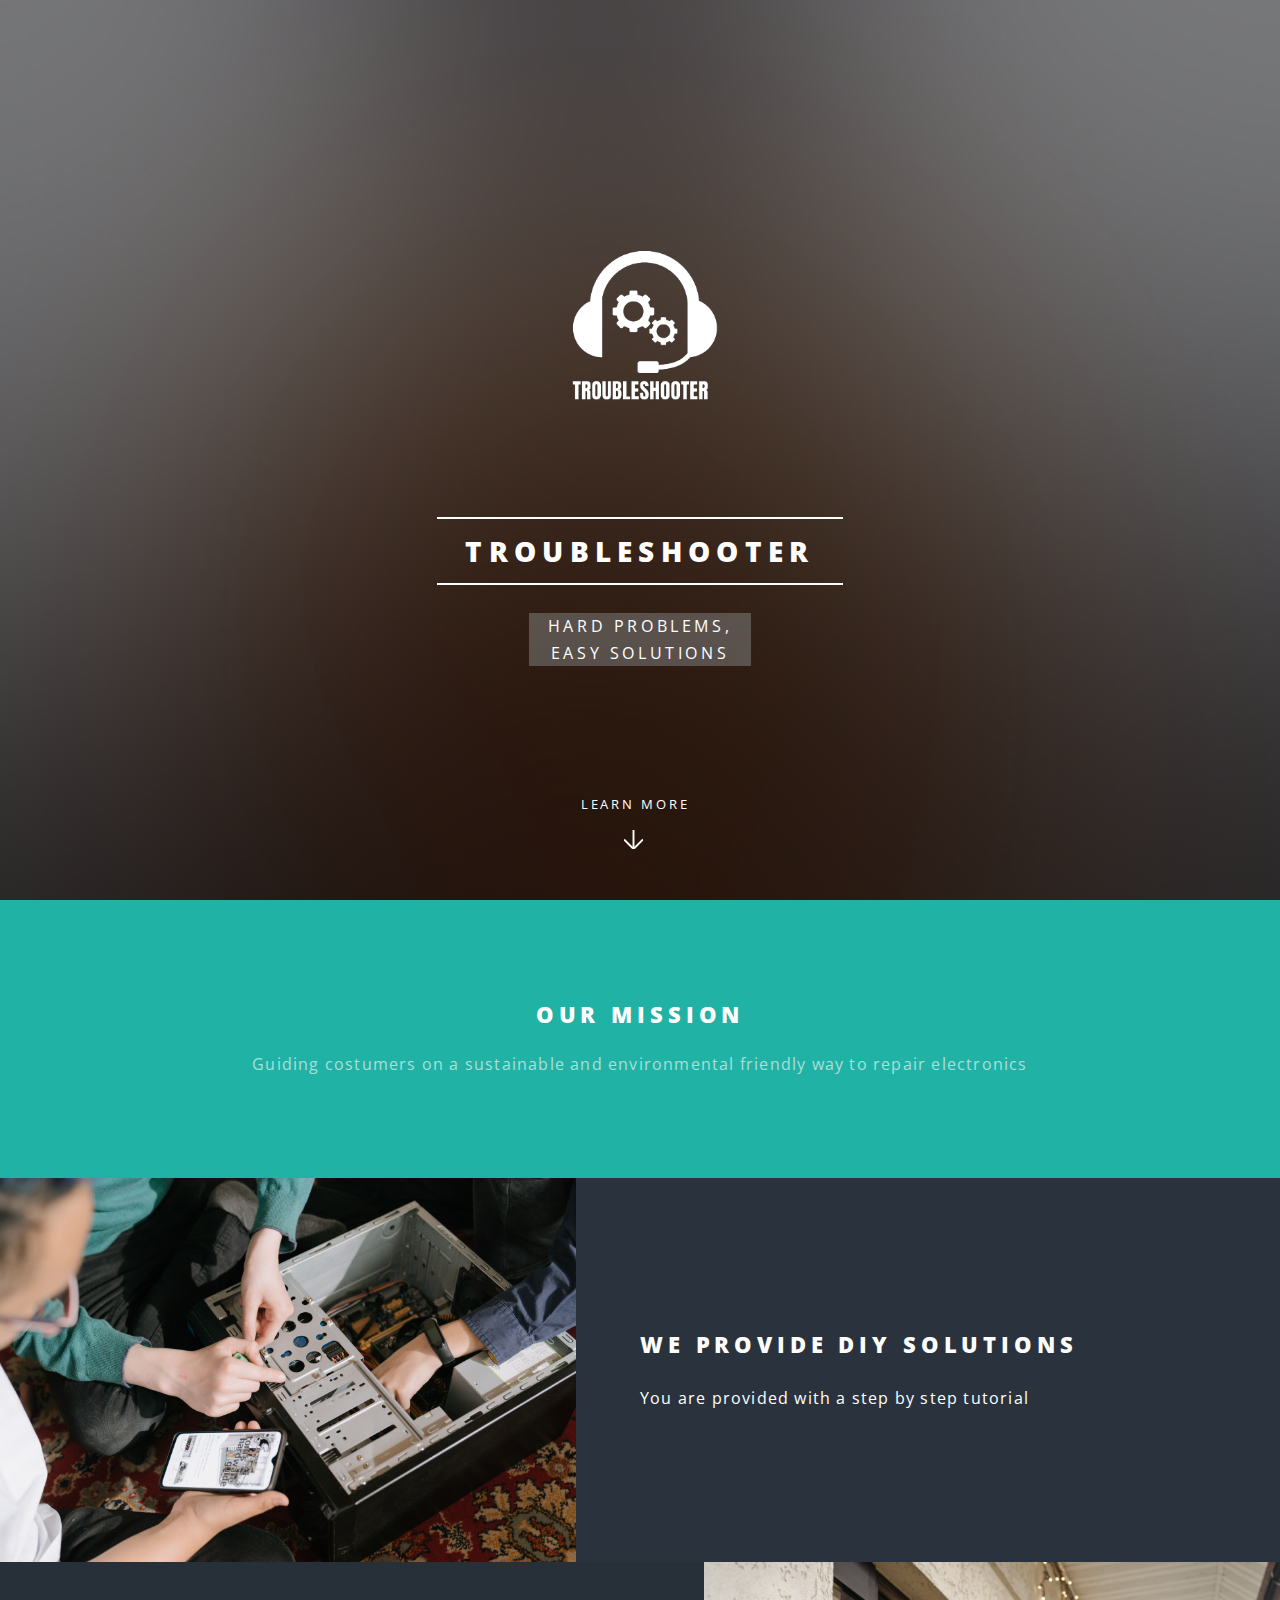
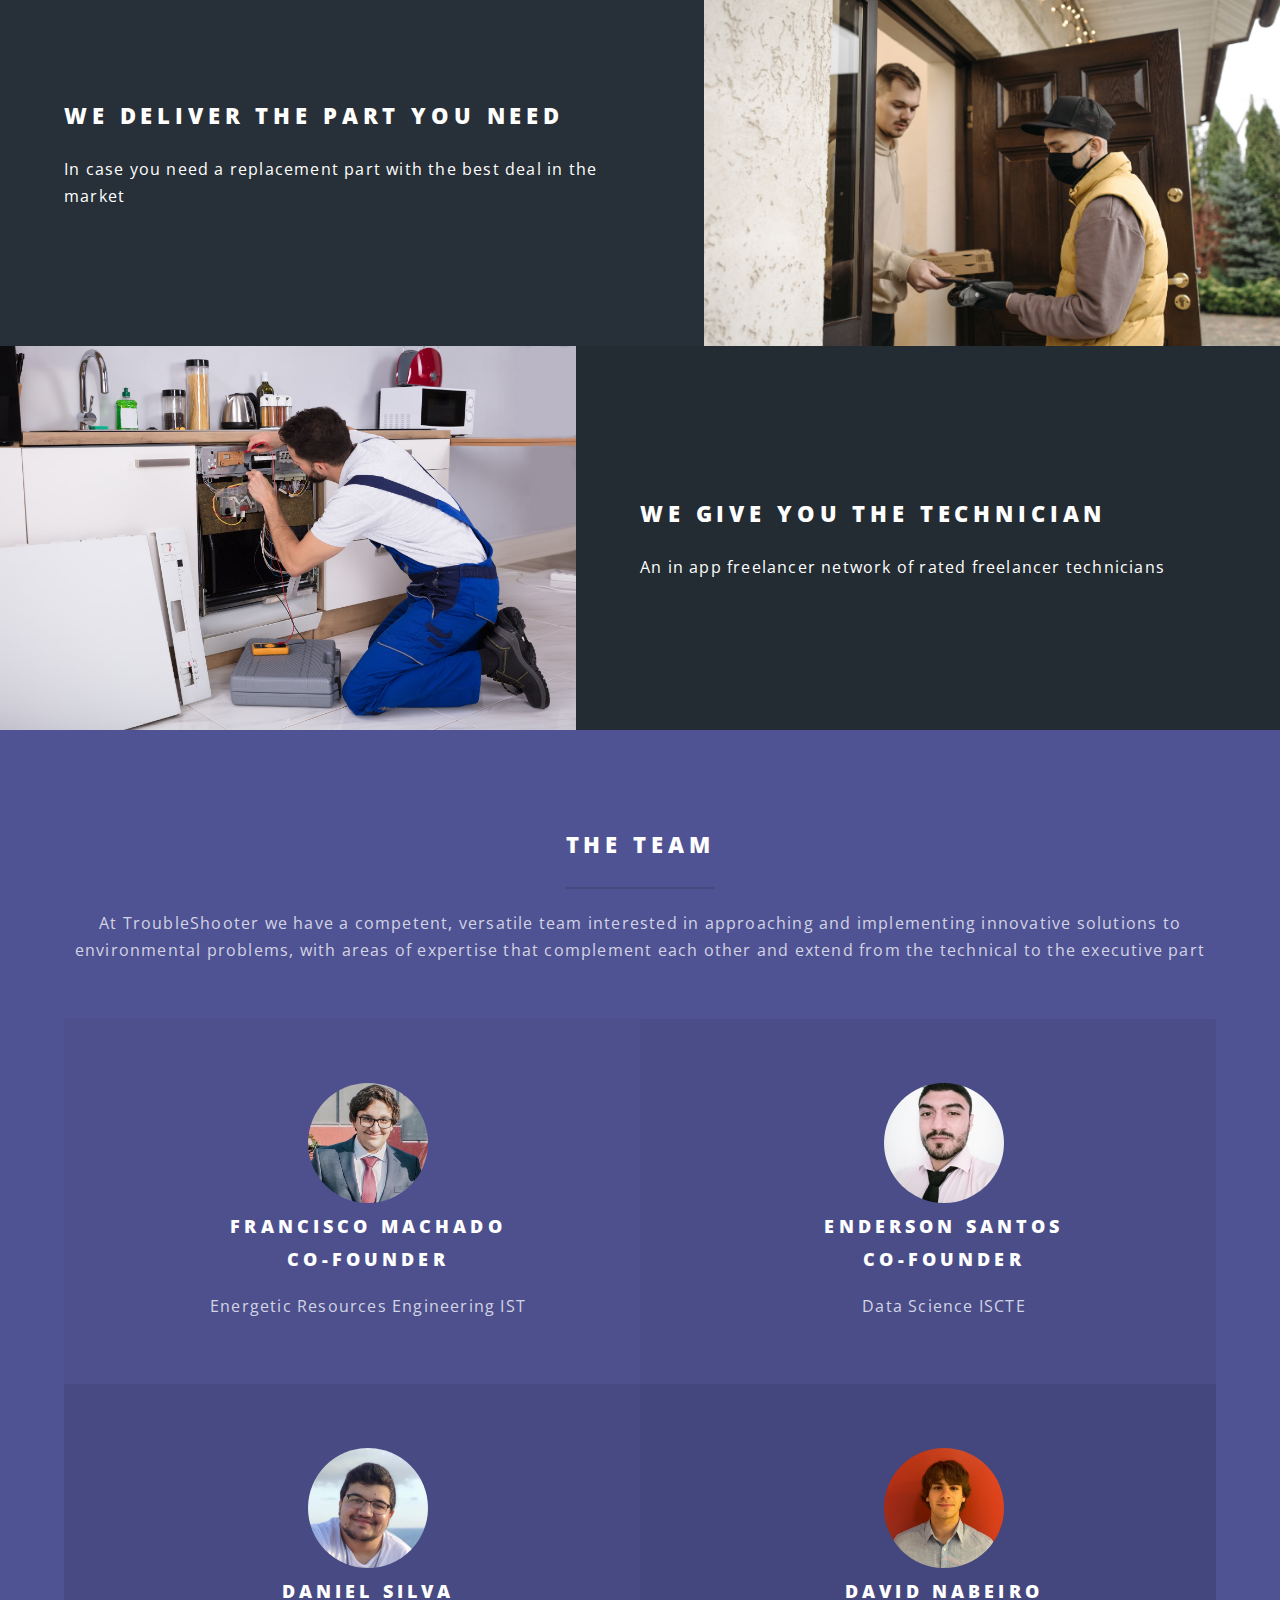
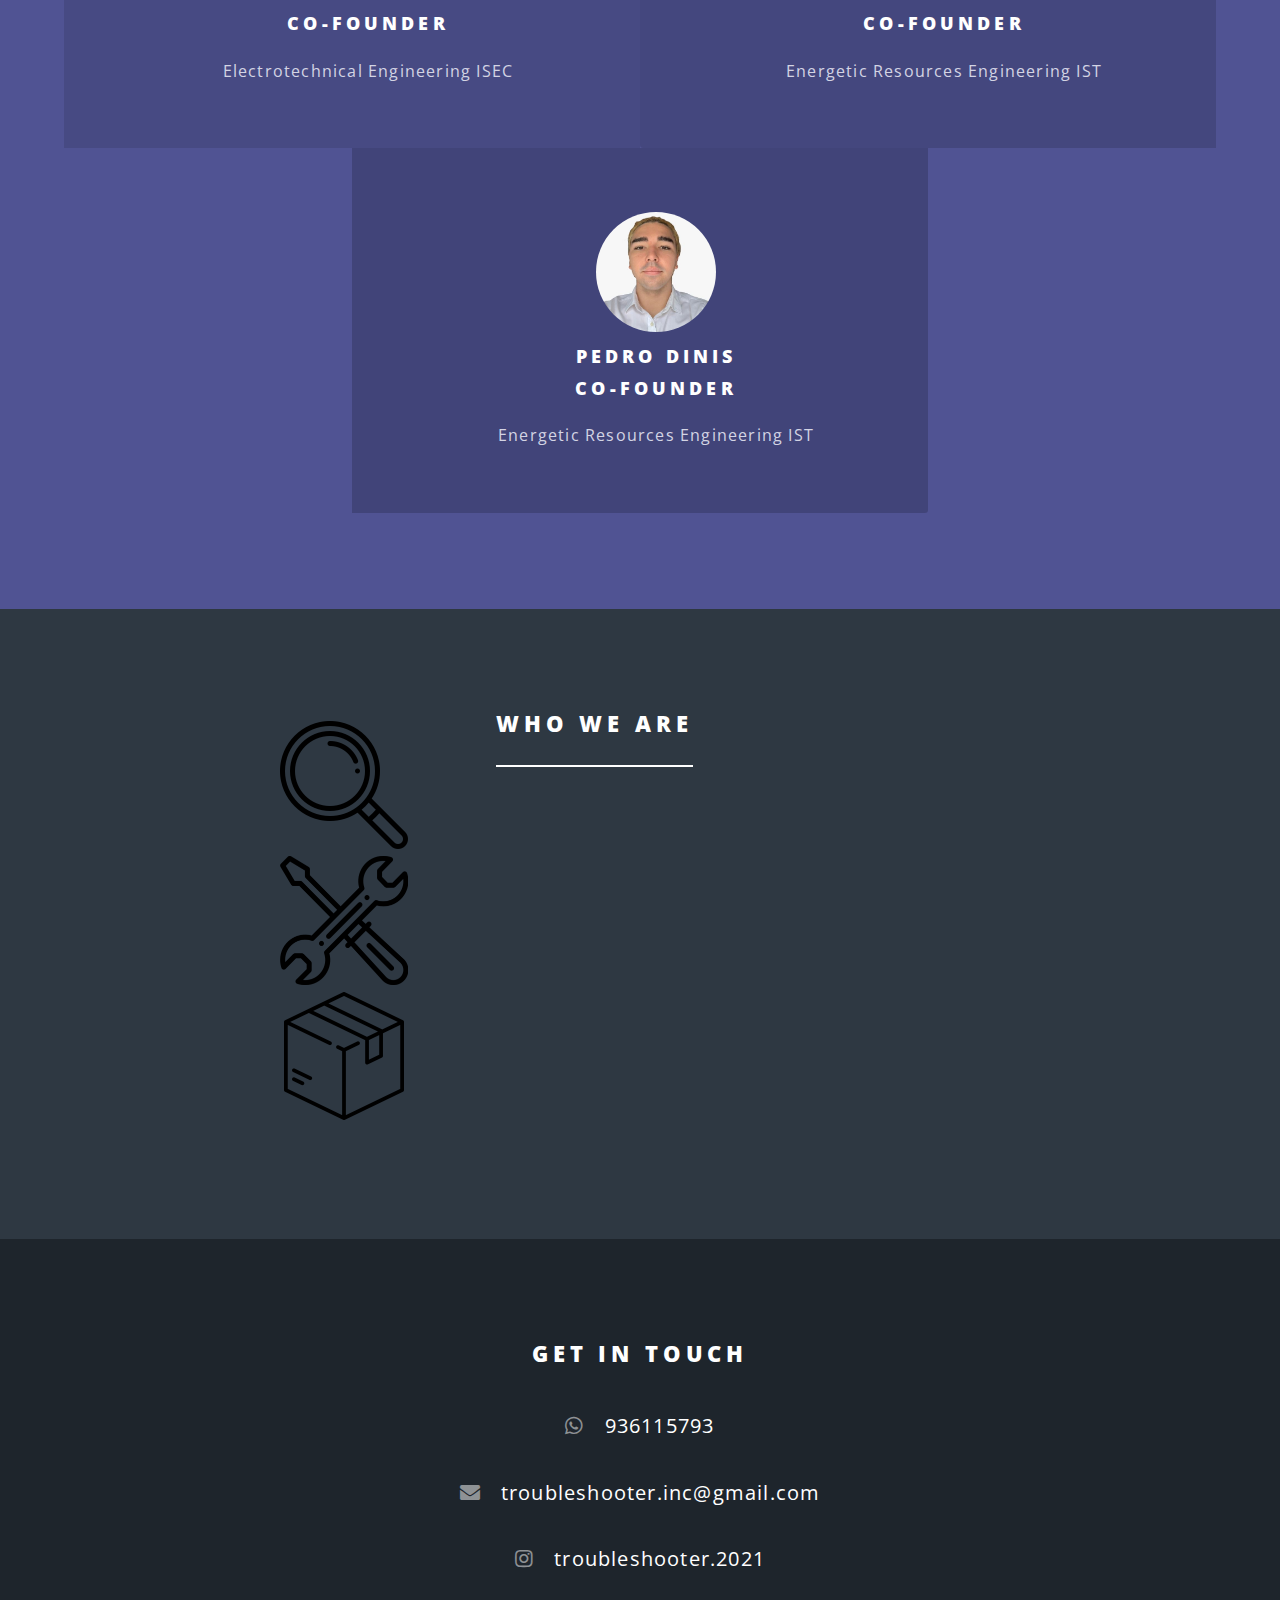
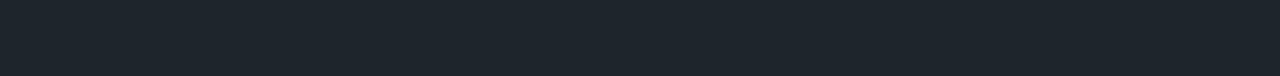
==== commit 69e9b86b: "Update index.html" ====
--- a/index.html
+++ b/index.html
@@ -91,7 +91,7 @@
 								</li>
 								<li style="text-align: center;"> <img src="images/WhatsApp Image David q.jpeg" width="120px"  style="border-radius: 50%;" alt="" />
 									<h3>David Nabeiro <br> Co-Founder </h3>
-									<p>Energetic Resources Engineering IST.</p>
+									<p>Energetic Resources Engineering IST</p>
 								</li>
 								<li style="text-align: center;"> <img src="images/WhatsApp Image Pedro Dinis q.jpeg" width="120px"  style="border-radius: 50%;" alt="" />
 									<h3>Pedro Dinis <br>Co-Founder </h3>
@@ -145,4 +145,4 @@
 
 
 	</body>
-</html>+</html>
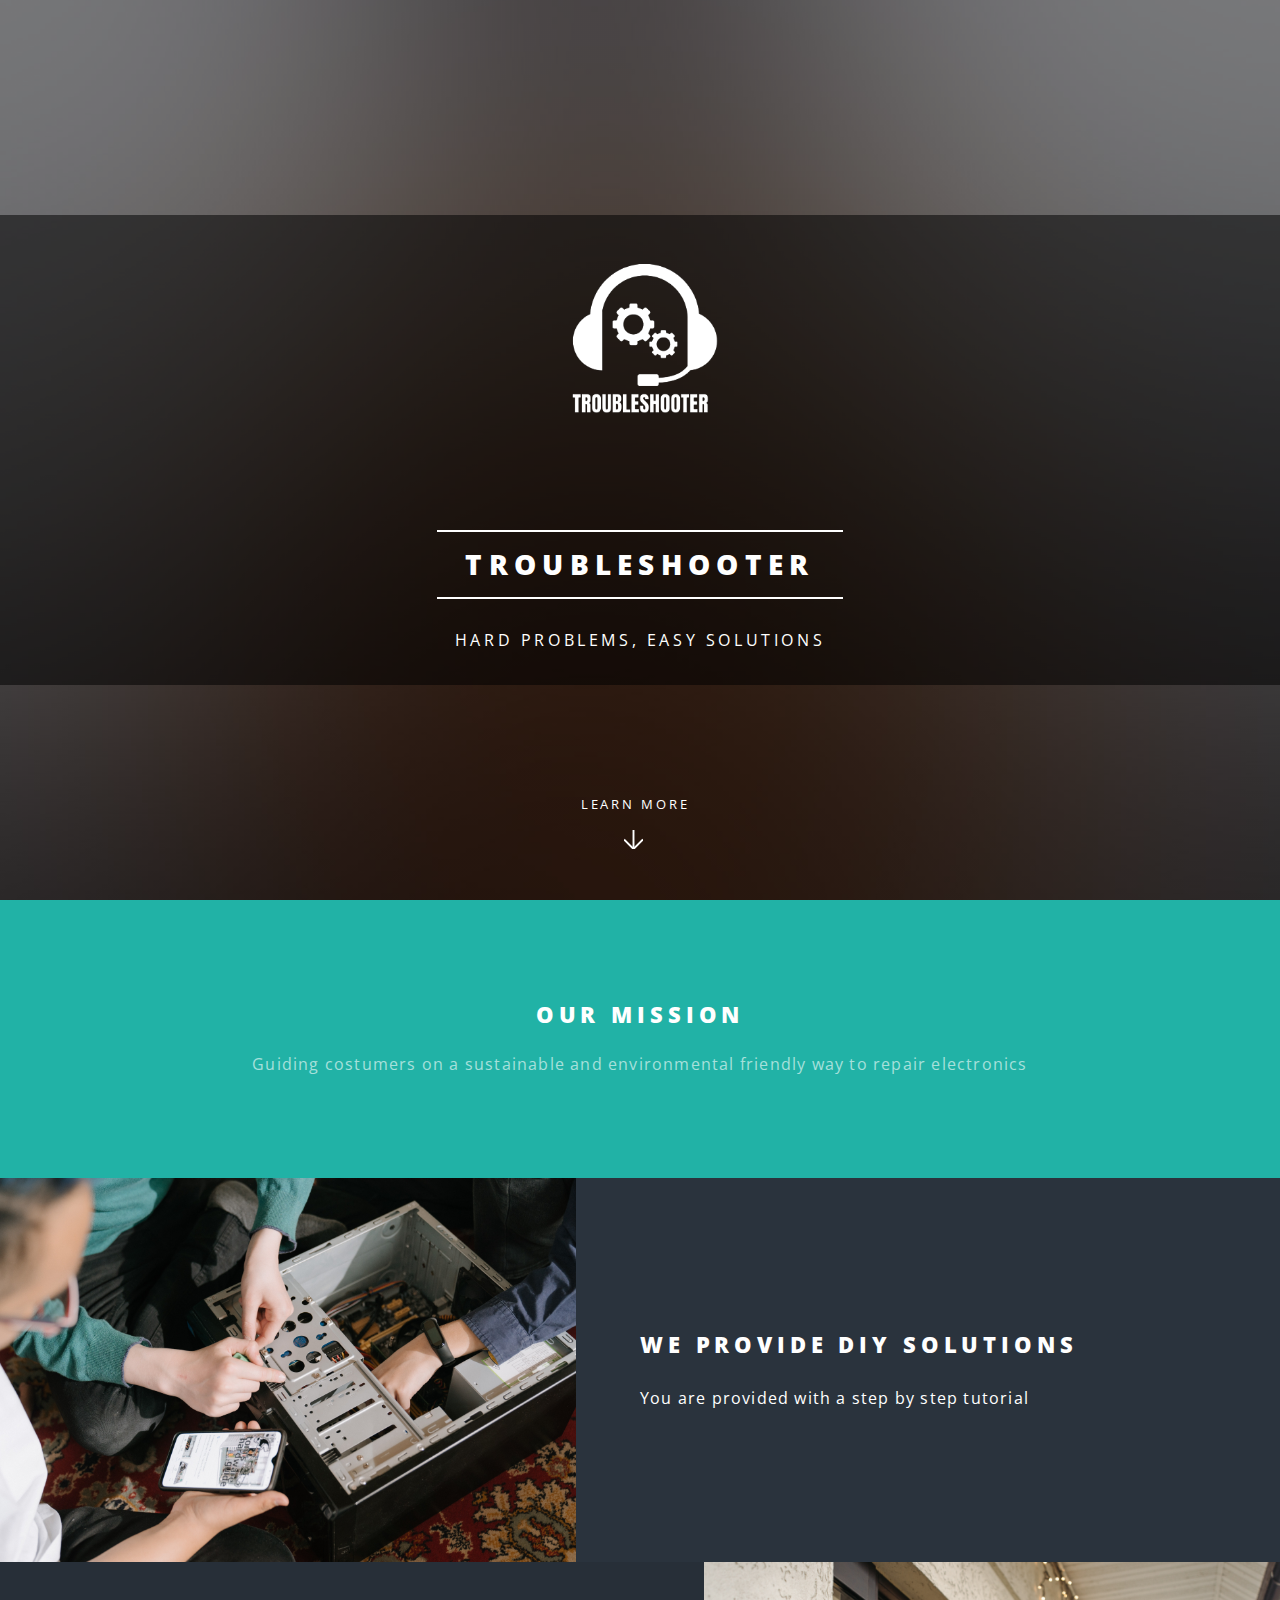
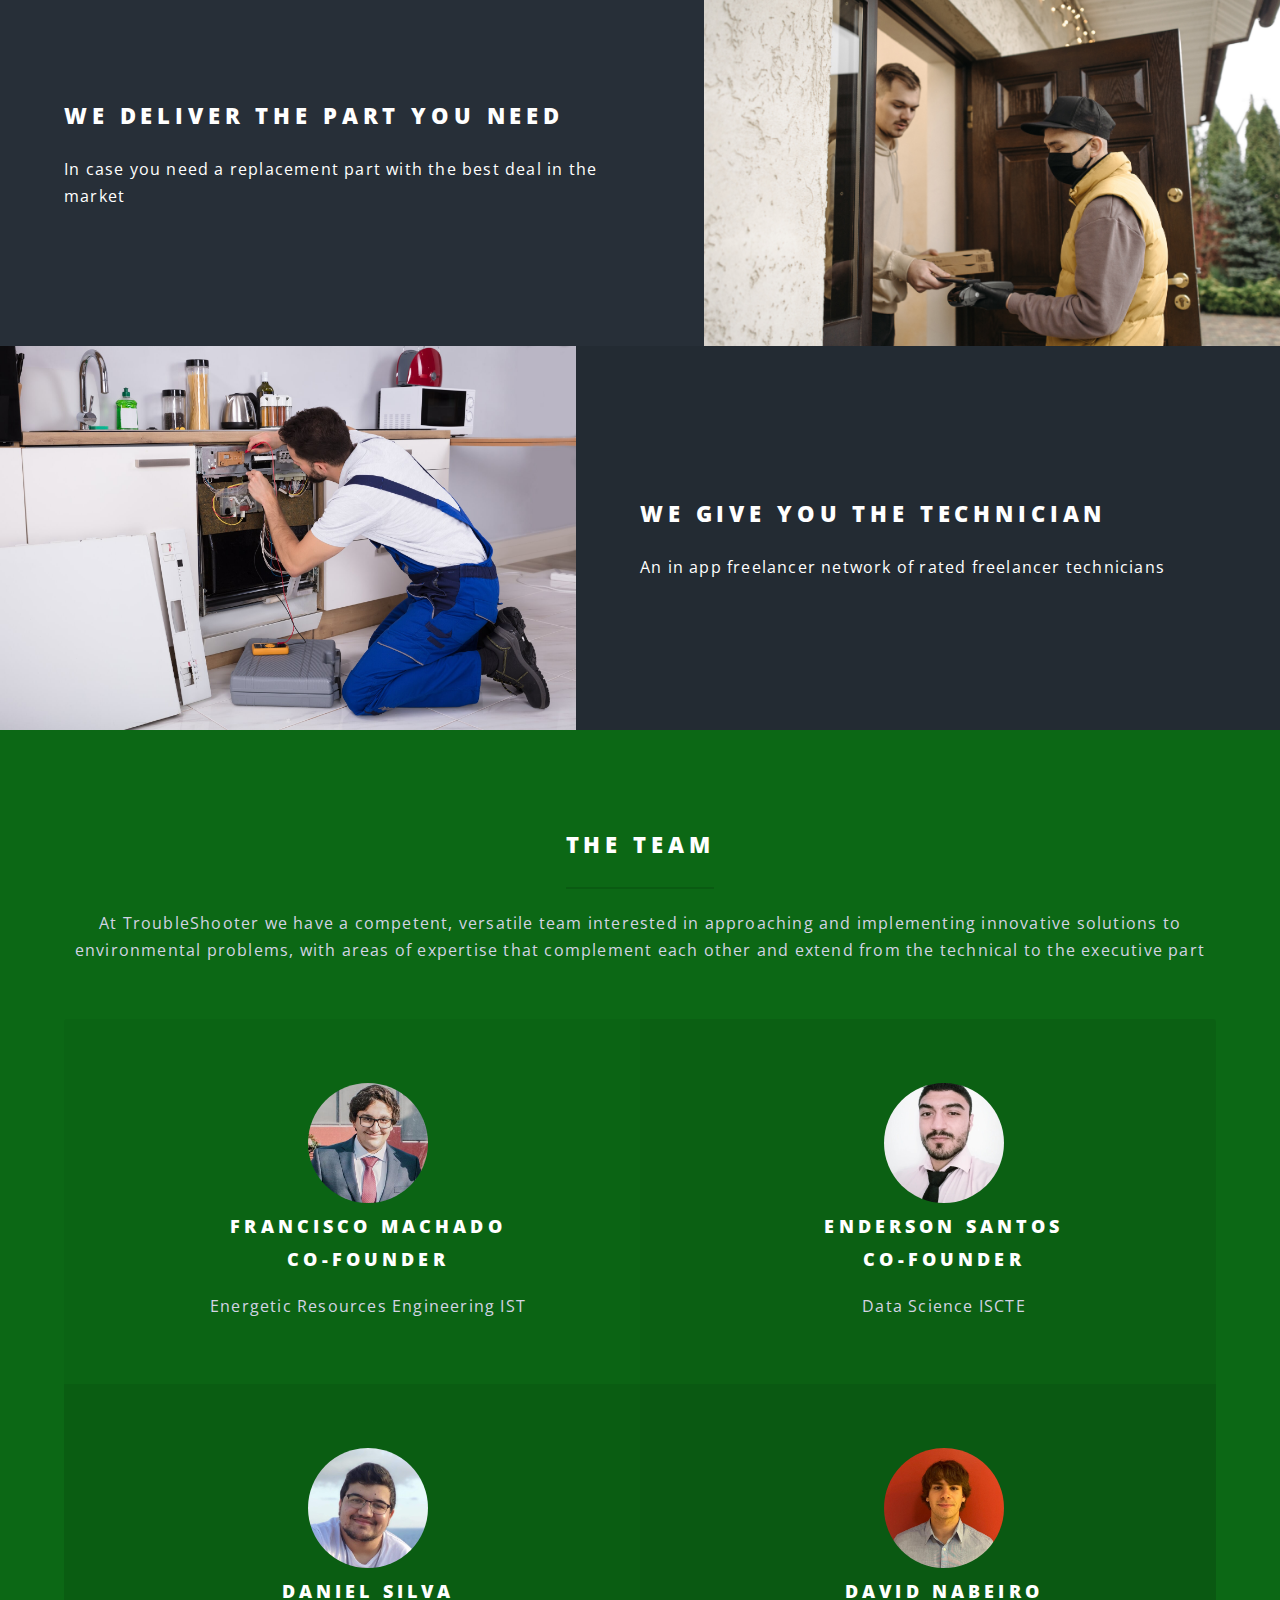
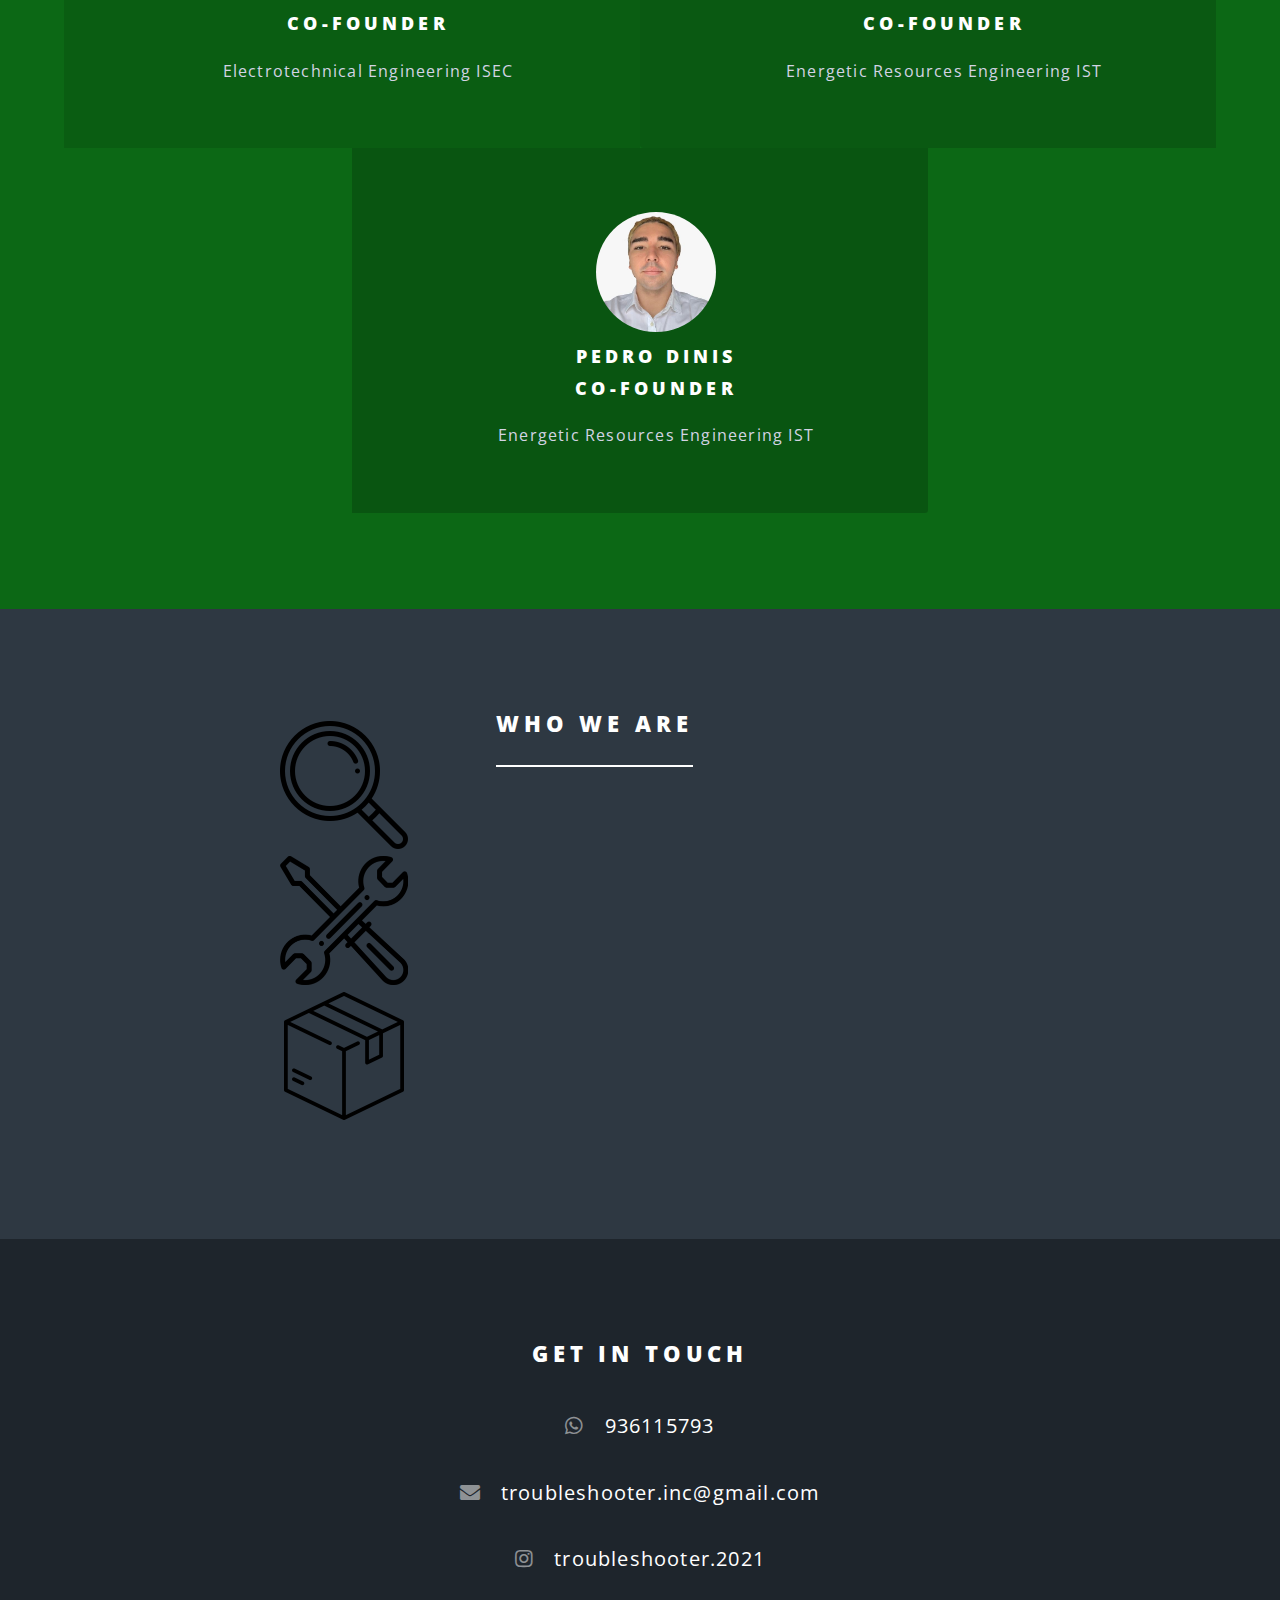
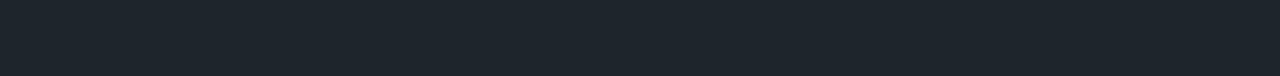
==== commit d81c145f: "Update index.html" ====
--- a/index.html
+++ b/index.html
@@ -23,11 +23,11 @@
 					</header>
 
 				<!-- Banner -->
-					<section id="banner">
-						<div class="inner" style="flex-shrink: inherit;">
+					<section id="banner" style="background-image: url('images/sustentavel2.jpg'); background-size: 100%;"> 
+						<div class="inner" style="flex-shrink: inherit; background-color: rgba(0, 0, 0, 0.527); " >
 							<p style="filter: invert(); margin: 0.1cm;"><img src="images/TROUBLESHOOTER_LOGO_O.png" alt=""  width="400px" style="align-self: center; "></p>
 							<h2> Troubleshooter</h2><br>
-							<p style="background-color: rgba(128, 128, 128, 0.529); margin: 0cm 14cm 0cm 14cm ;">Hard Problems, Easy Solutions<p>
+							<p>Hard Problems, Easy Solutions<p>	
 						</div>
 						<a href="#one" class="more scrolly">Learn More</a>
 					</section>
@@ -68,7 +68,7 @@
 					</section>
 
 				<!-- Three -->
-					<section id="three" class="wrapper style3 special">
+					<section id="three" class="wrapper style3 special" style="background-color: rgb(12, 104, 21);">
 						<div class="inner">
 							<header class="major">
 								<h2> The Team</h2>
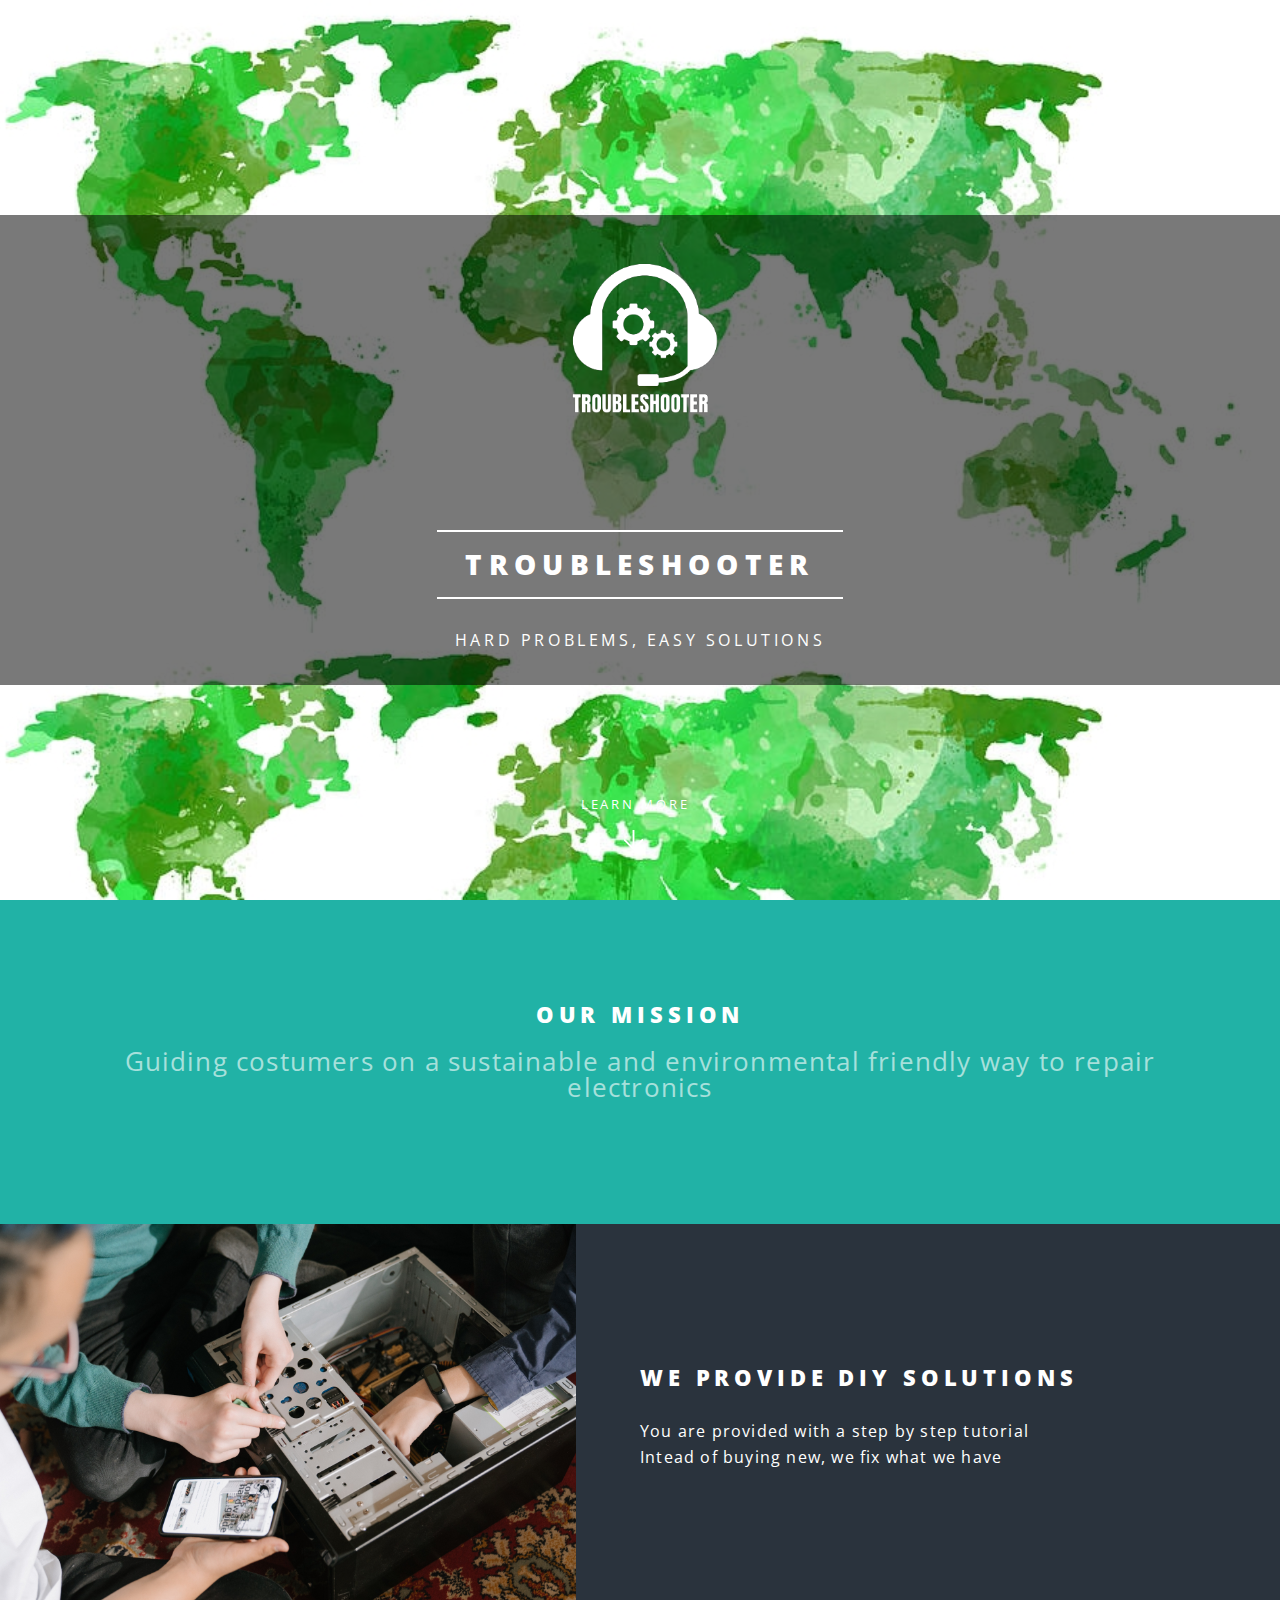
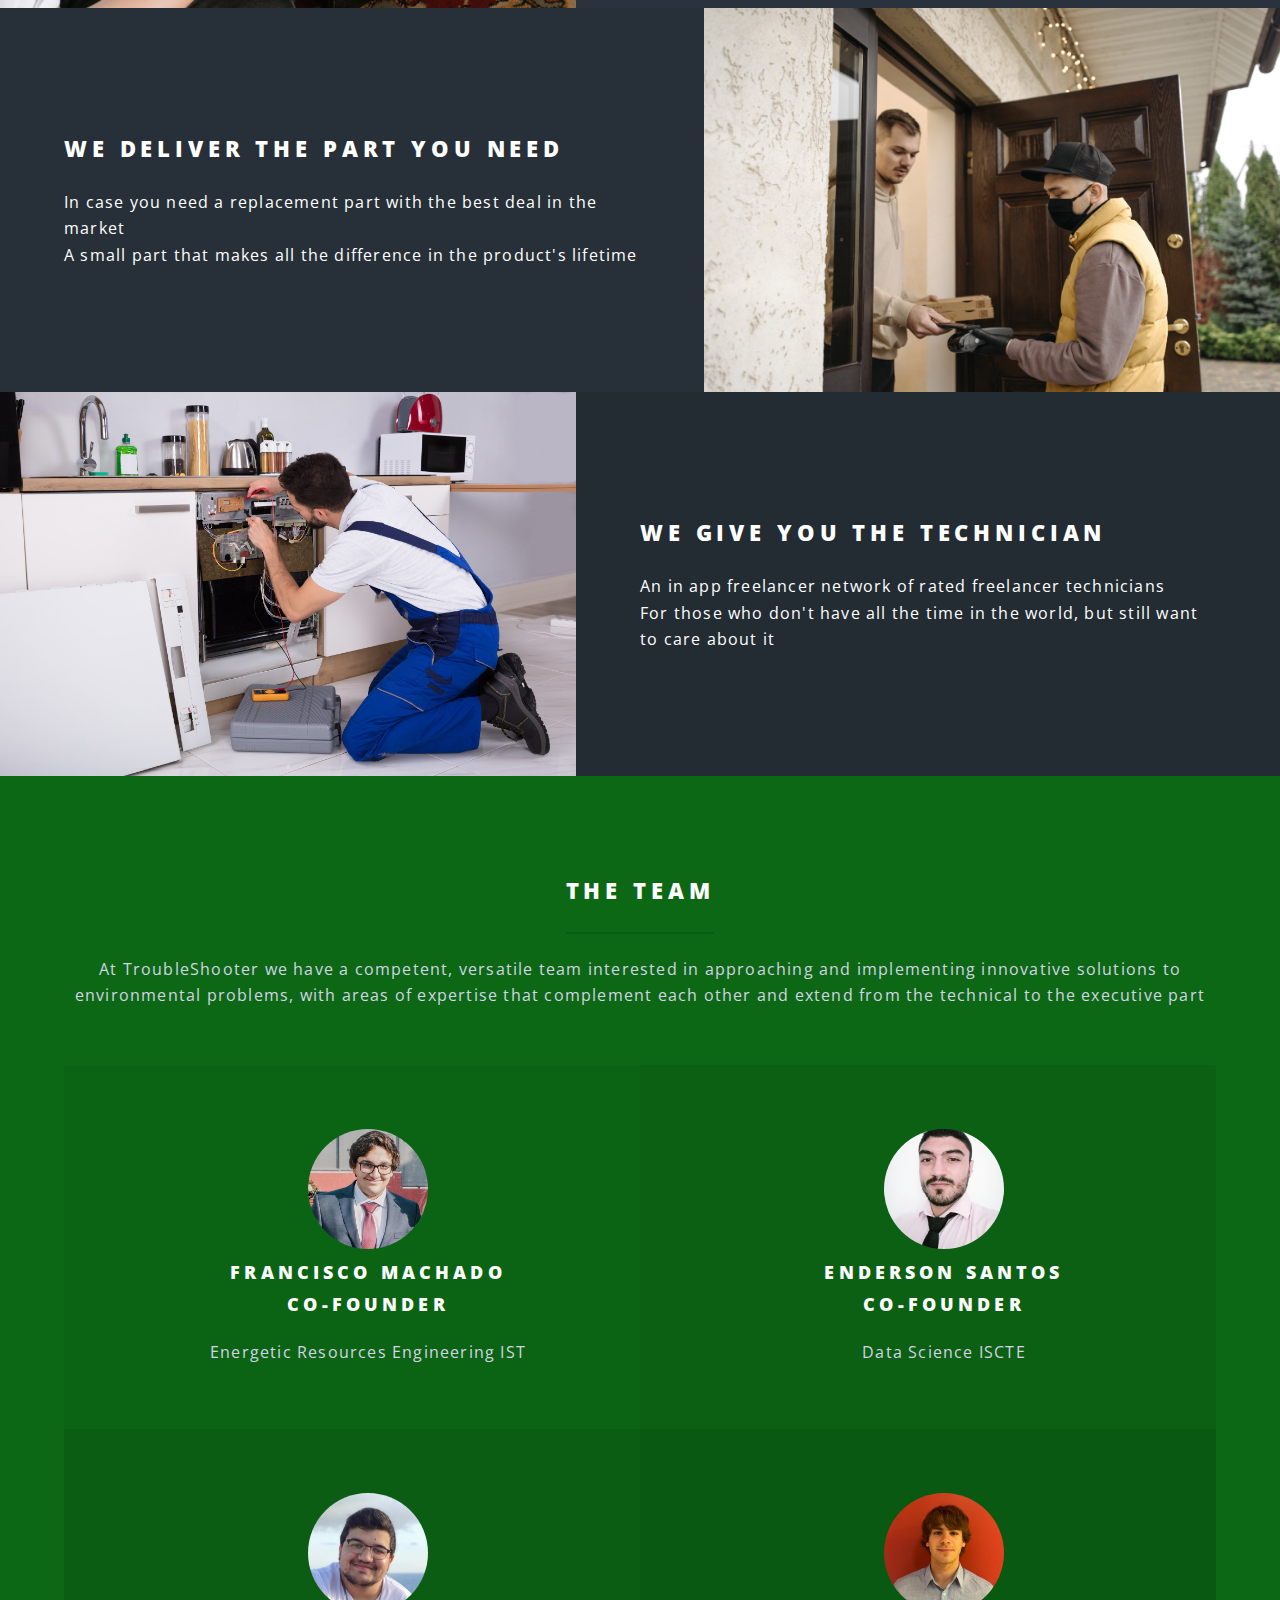
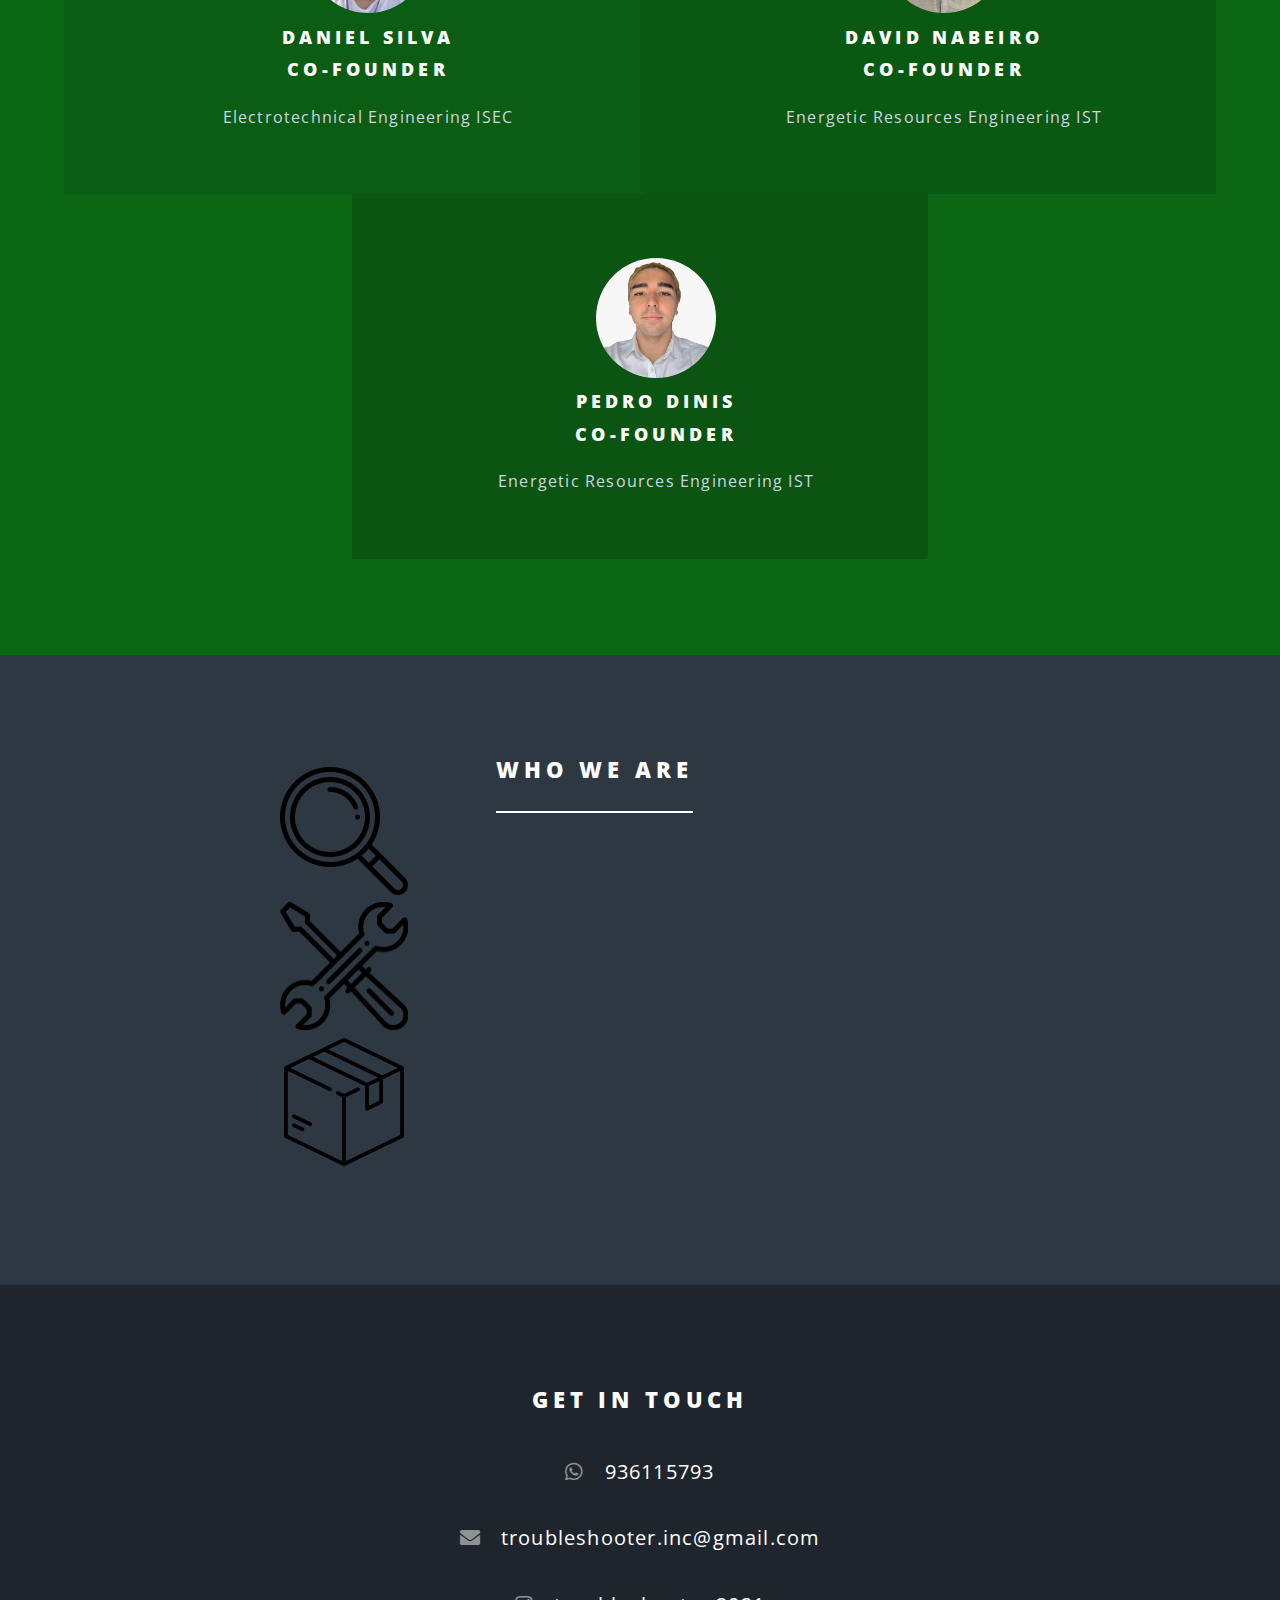
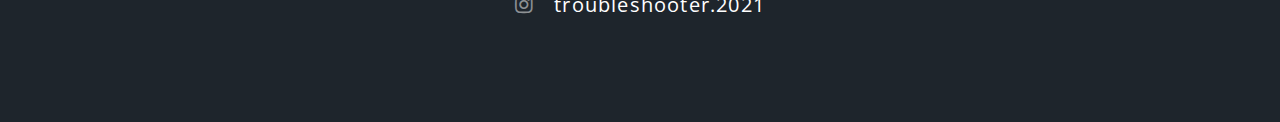
==== commit 8c3a9271: "Update index.html" ====
--- a/index.html
+++ b/index.html
@@ -37,7 +37,7 @@
 						<div class="inner">
 							<header>
 								<h2>Our Mission</h2>
-								<p>Guiding costumers on a sustainable and environmental friendly way to repair electronics</p>
+								<p style="font-size: 0.68cm;">Guiding costumers on a sustainable and environmental friendly way to repair electronics</p>
 							</header>
 							
 						</div>
@@ -50,19 +50,22 @@
 						<section class="spotlight">
 							<div class="image"><img src="images/DIY_.jpg" alt="" /></div><div class="content">
 								<h2>We provide DIY solutions</h2>
-								<p> You are provided with a step by step tutorial </p>
+								<p> You are provided with a step by step tutorial <br> Intead of buying new, we fix what we have</p> 
+							
 							</div>
 						</section>
 						<section class="spotlight">
 							<div class="image"><img src="images/delivery.jpg" alt="" /></div><div class="content">
 								<h2>We deliver the part you need</h2>
-								<p>In case you need a replacement part with the best deal in the market</p>
+								<p>In case you need a replacement part with the best deal in the market <br> 
+									A small part that makes all the difference in the product's lifetime </p>
 							</div>
 						</section>
 						<section class="spotlight">
 							<div class="image"><img src='images/305.jpg' alt="" /></div><div class="content">
 								<h2>We give you the technician</h2>
-								<p>An in app freelancer network of rated freelancer technicians</p>
+								<p>An in app freelancer network of rated freelancer technicians <br> 
+									For those who don't have all the time in the world, but still want to care about it</p>
 							</div>
 						</section>
 					</section>
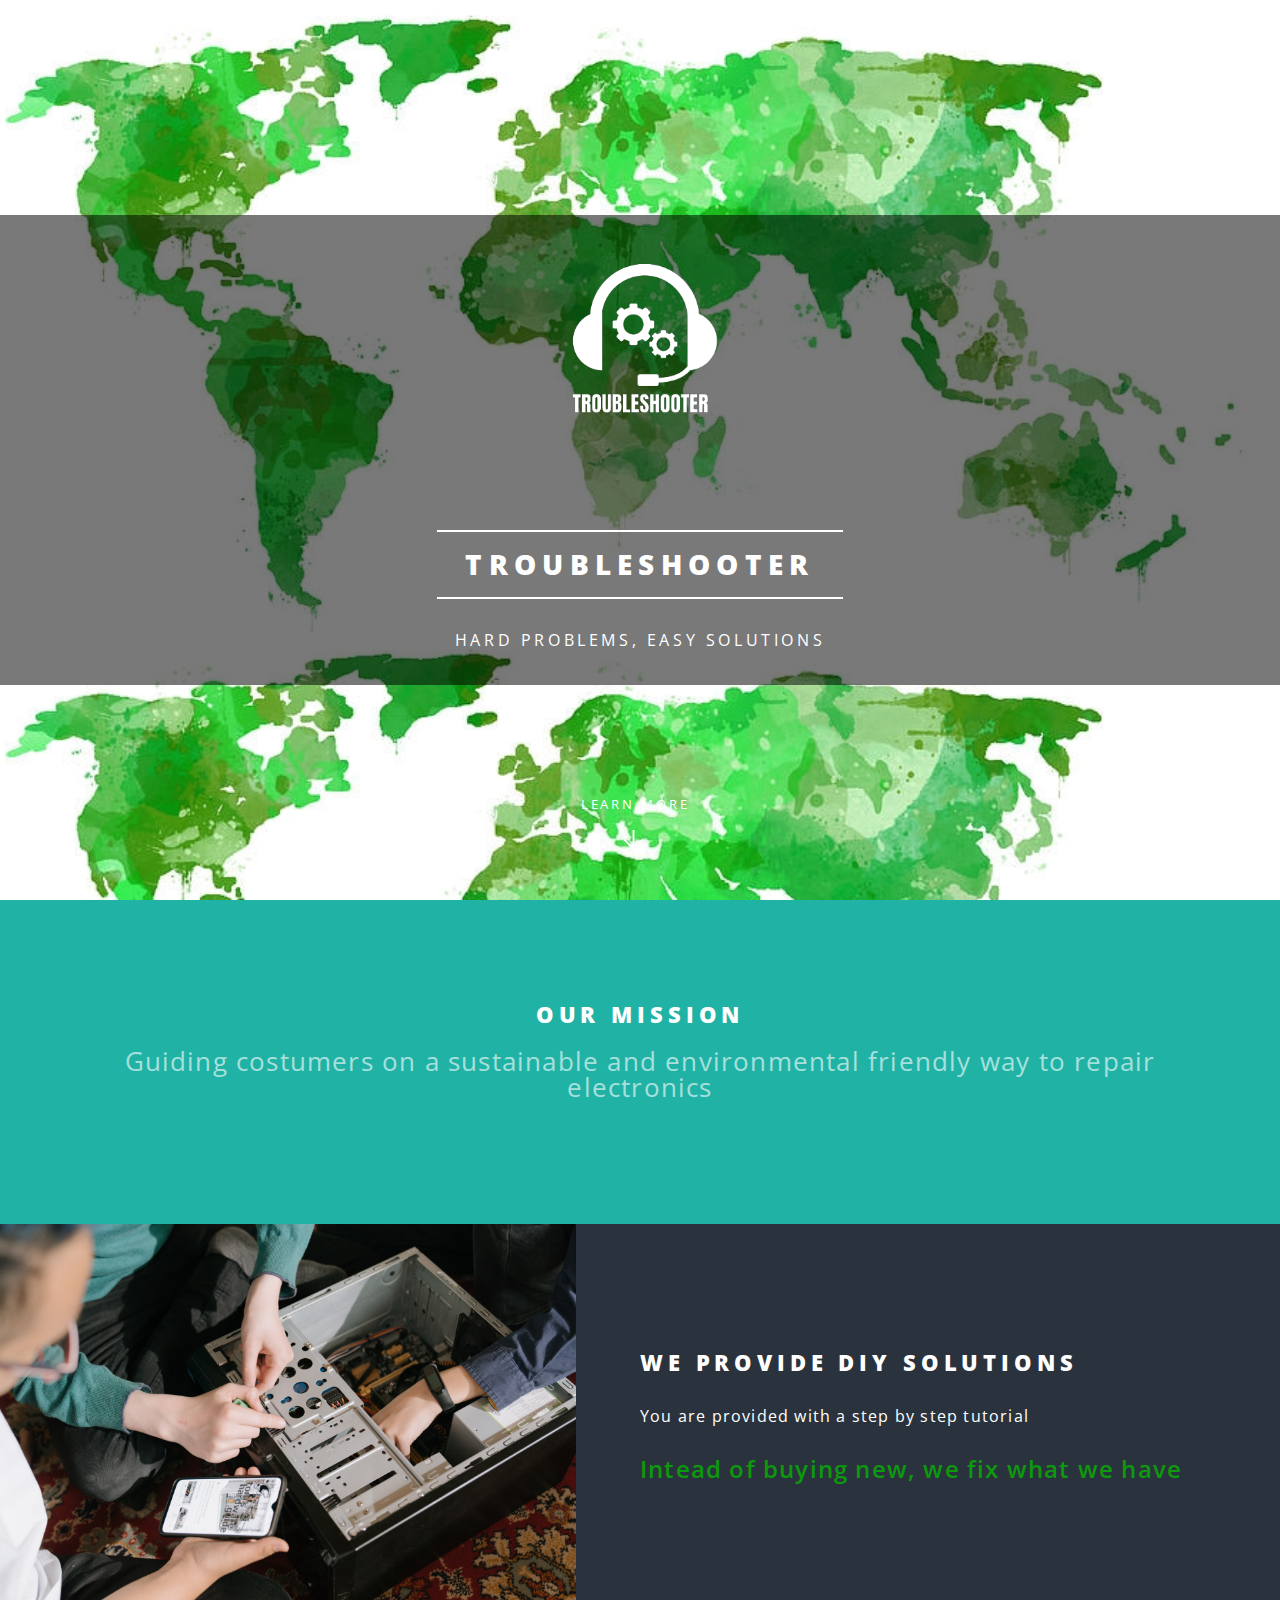
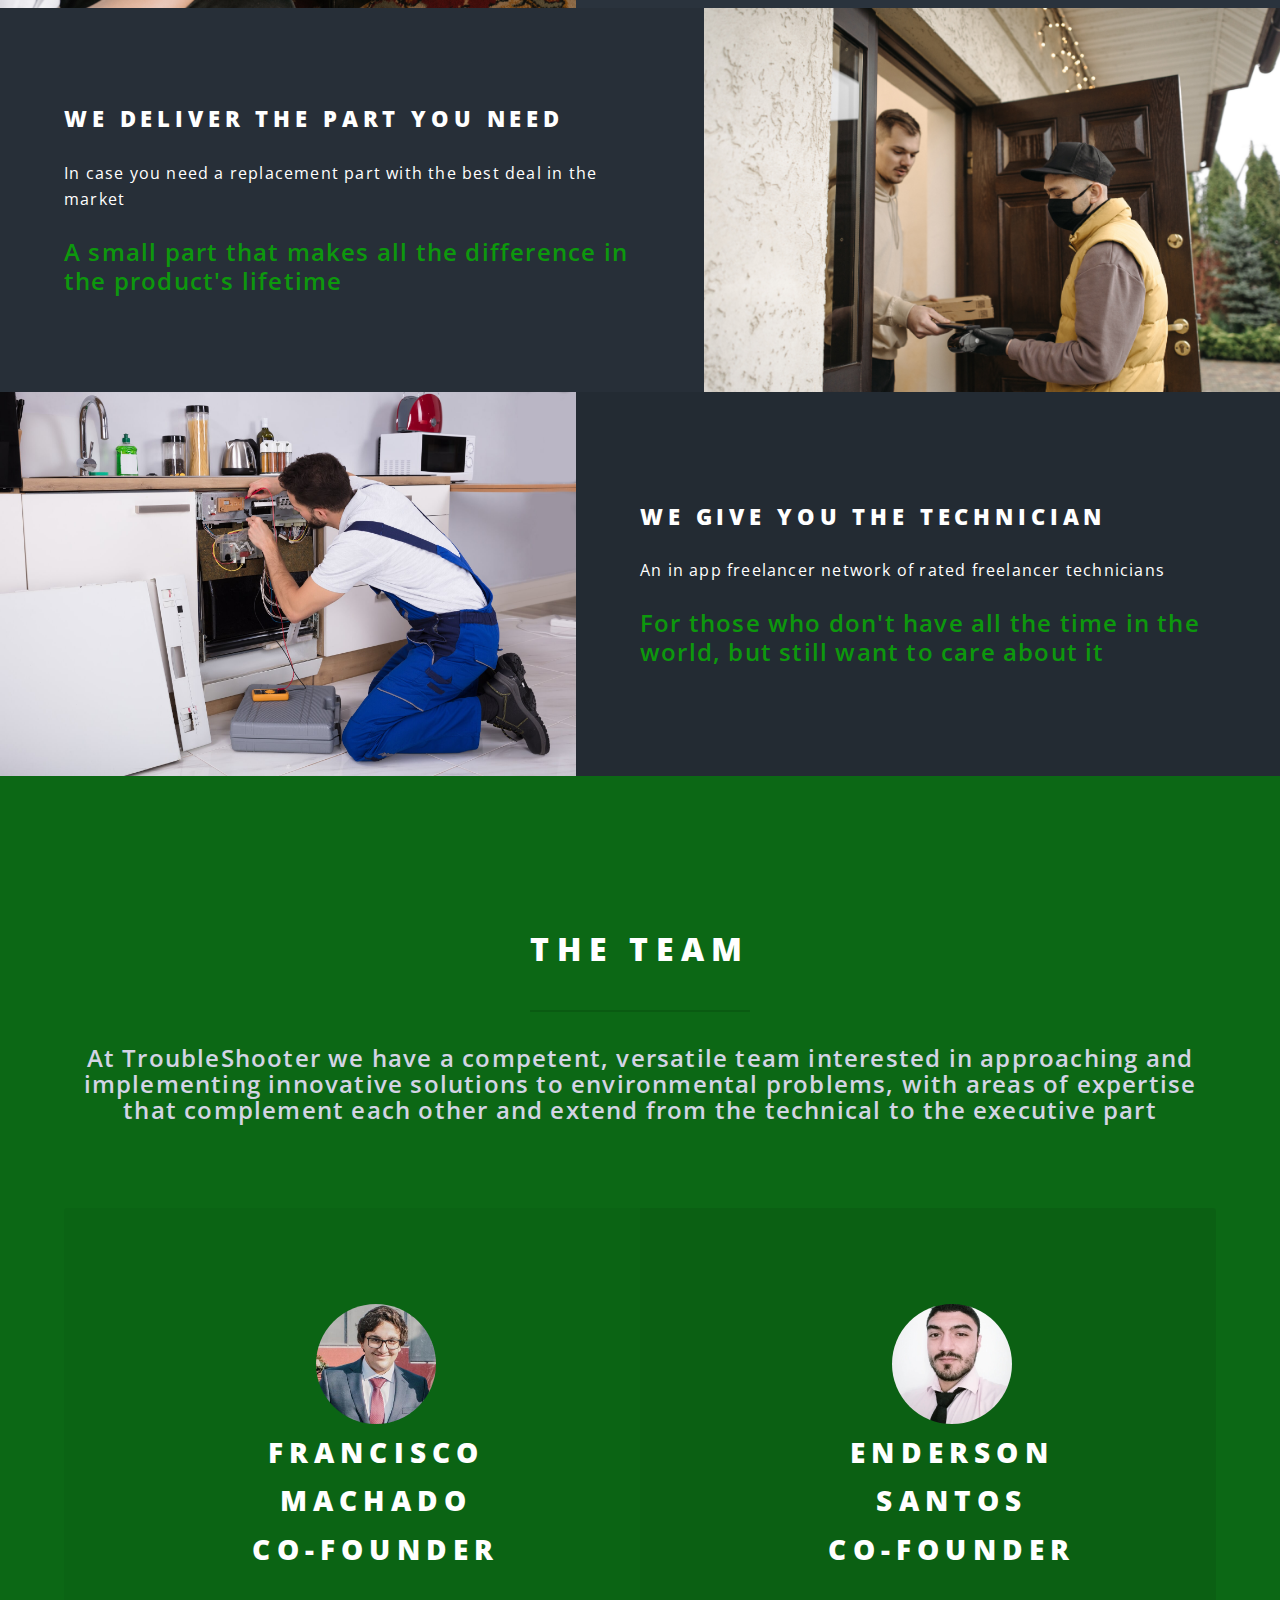
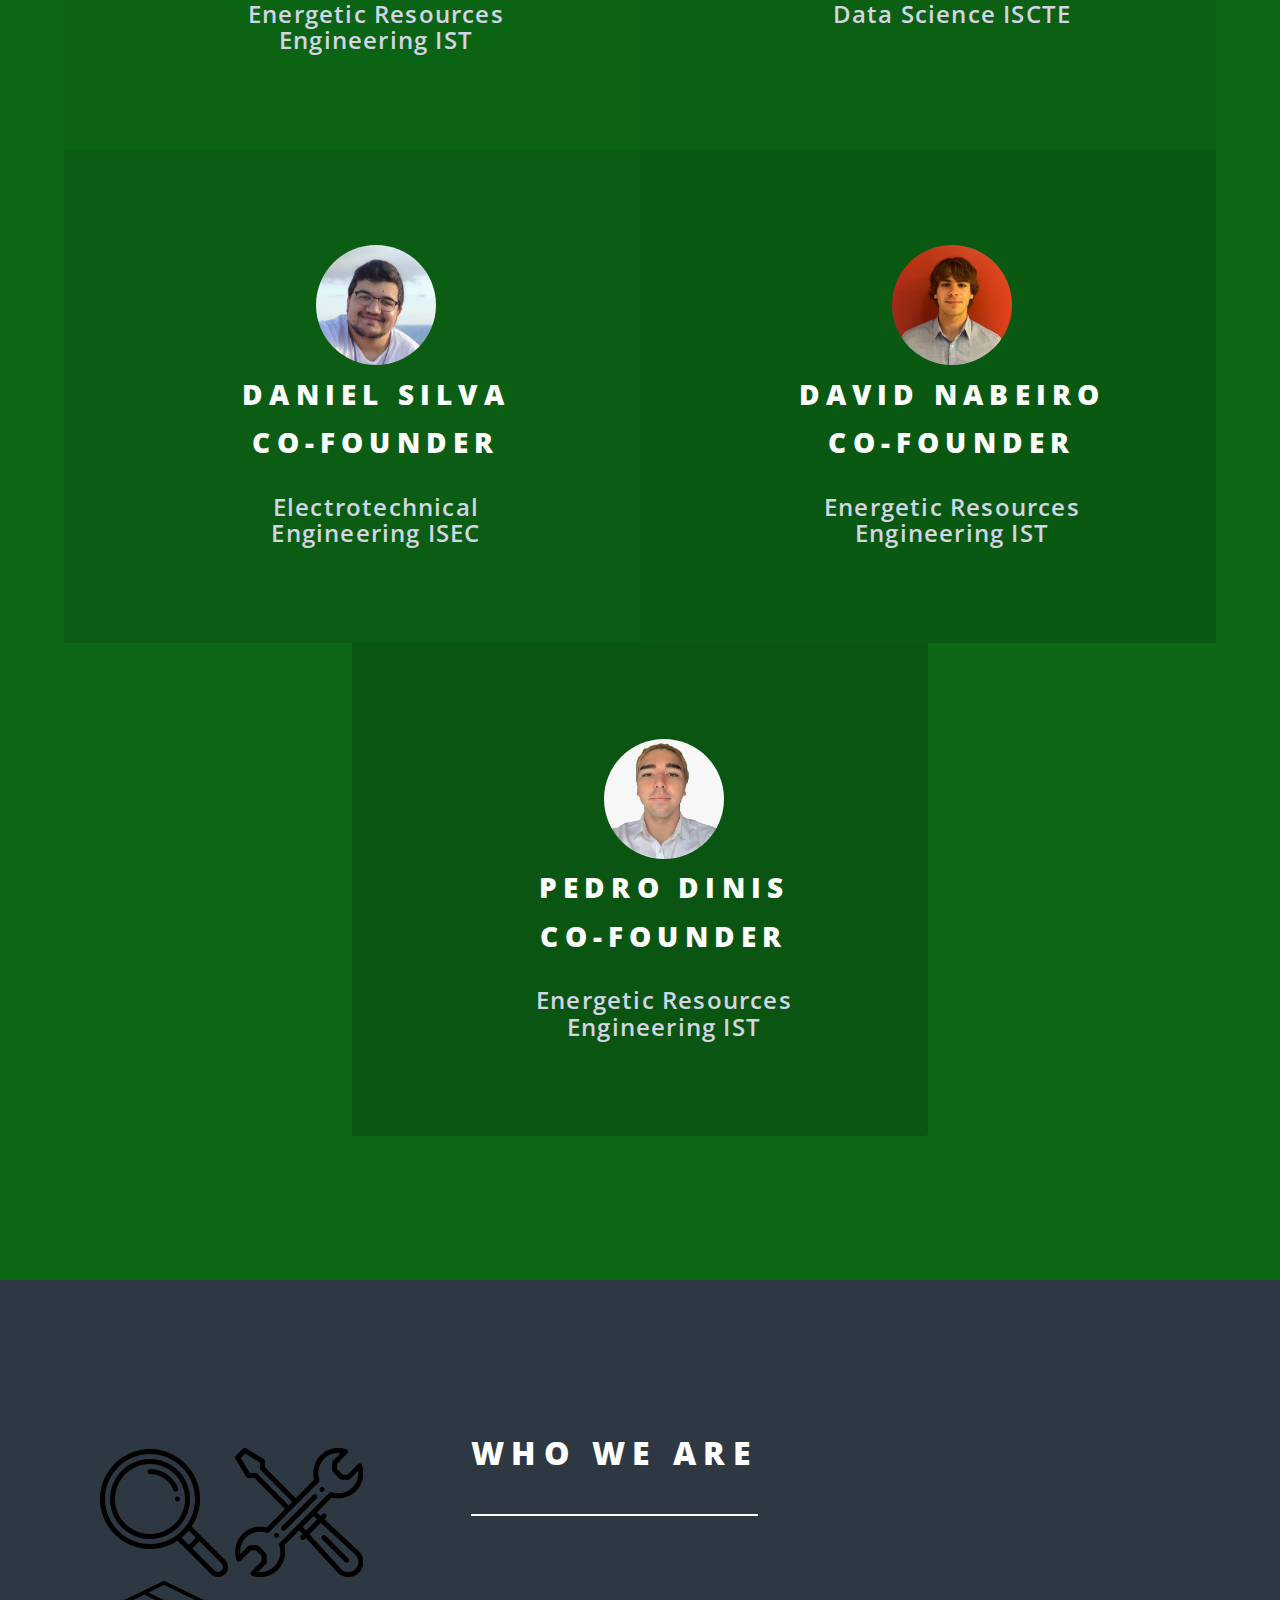
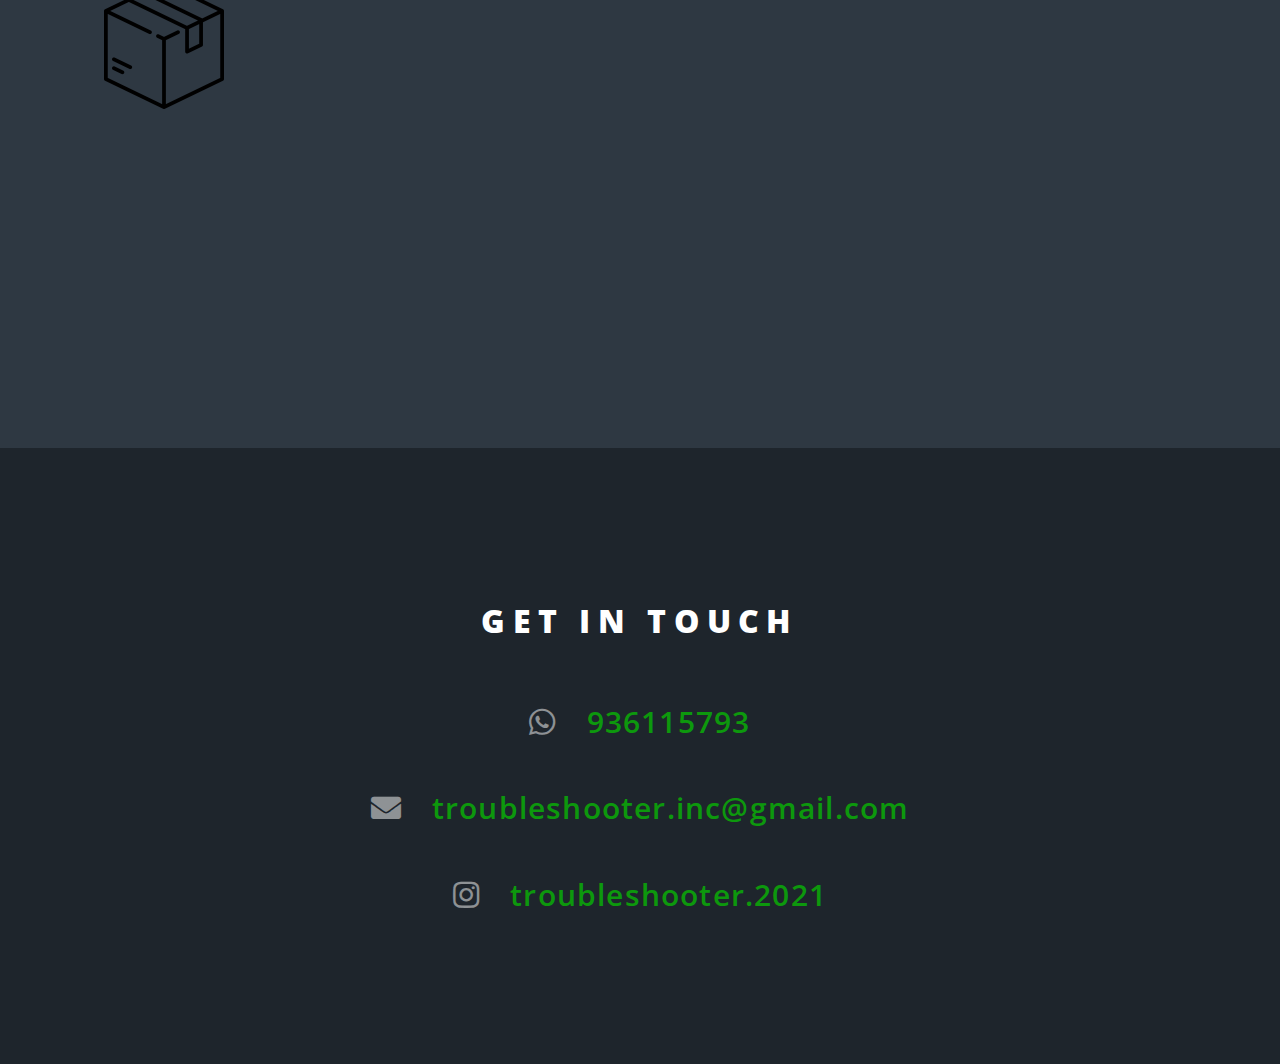
==== commit c161db18: "Update index.html" ====
--- a/index.html
+++ b/index.html
@@ -50,22 +50,25 @@
 						<section class="spotlight">
 							<div class="image"><img src="images/DIY_.jpg" alt="" /></div><div class="content">
 								<h2>We provide DIY solutions</h2>
-								<p> You are provided with a step by step tutorial <br> Intead of buying new, we fix what we have</p> 
+								<p> You are provided with a step by step tutorial <br> <br>
+									<b style="font-size: x-large; color: rgb(13, 152, 13);">Intead of buying new, we fix what we have </b> </p> 
 							
 							</div>
 						</section>
 						<section class="spotlight">
 							<div class="image"><img src="images/delivery.jpg" alt="" /></div><div class="content">
 								<h2>We deliver the part you need</h2>
-								<p>In case you need a replacement part with the best deal in the market <br> 
-									A small part that makes all the difference in the product's lifetime </p>
+								<p>In case you need a replacement part with the best deal in the market <br> <br>
+									<b style="font-size: x-large; color: rgb(13, 152, 13);">
+										A small part that makes all the difference in the product's lifetime </b> </p> 
 							</div>
 						</section>
 						<section class="spotlight">
 							<div class="image"><img src='images/305.jpg' alt="" /></div><div class="content">
 								<h2>We give you the technician</h2>
-								<p>An in app freelancer network of rated freelancer technicians <br> 
-									For those who don't have all the time in the world, but still want to care about it</p>
+								<p>An in app freelancer network of rated freelancer technicians <br> <br>
+									<b style="font-size: x-large; color: rgb(13, 152, 13);">
+										For those who don't have all the time in the world, but still want to care about it </br> </p>
 							</div>
 						</section>
 					</section>
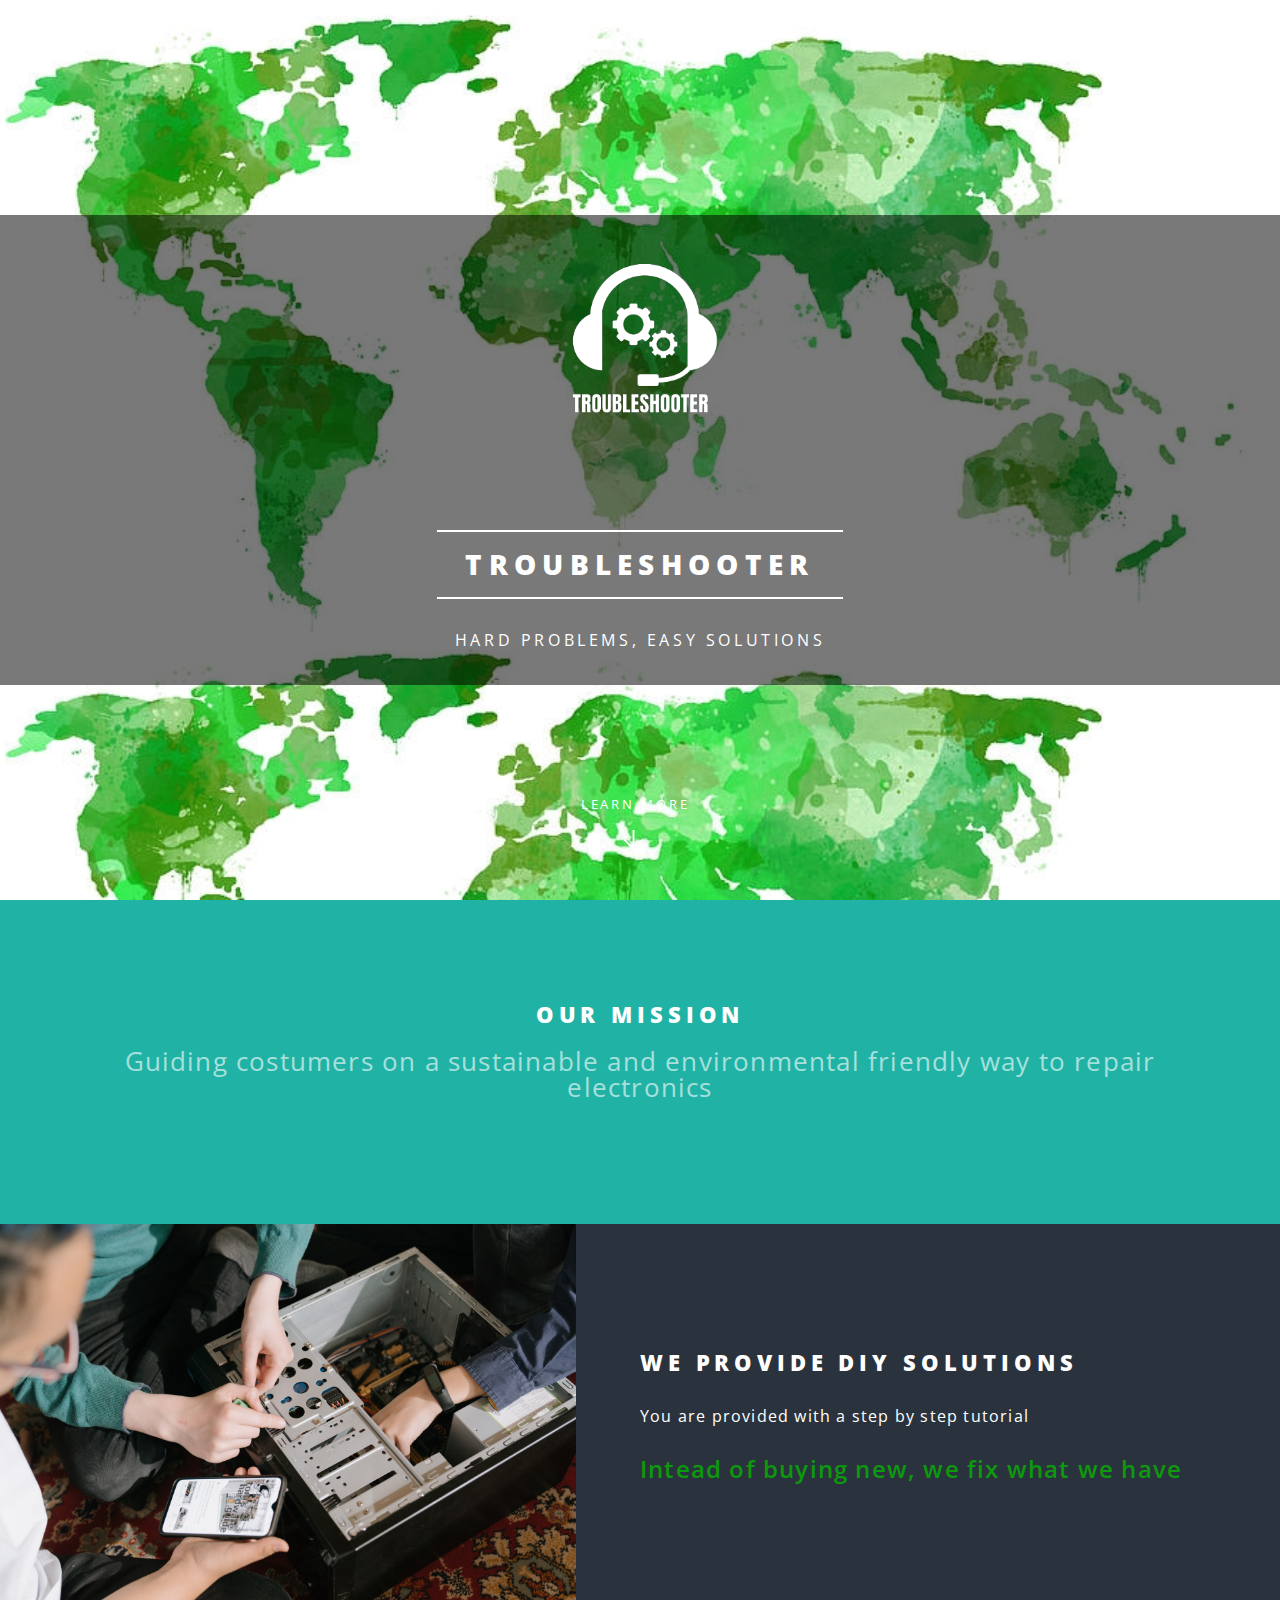
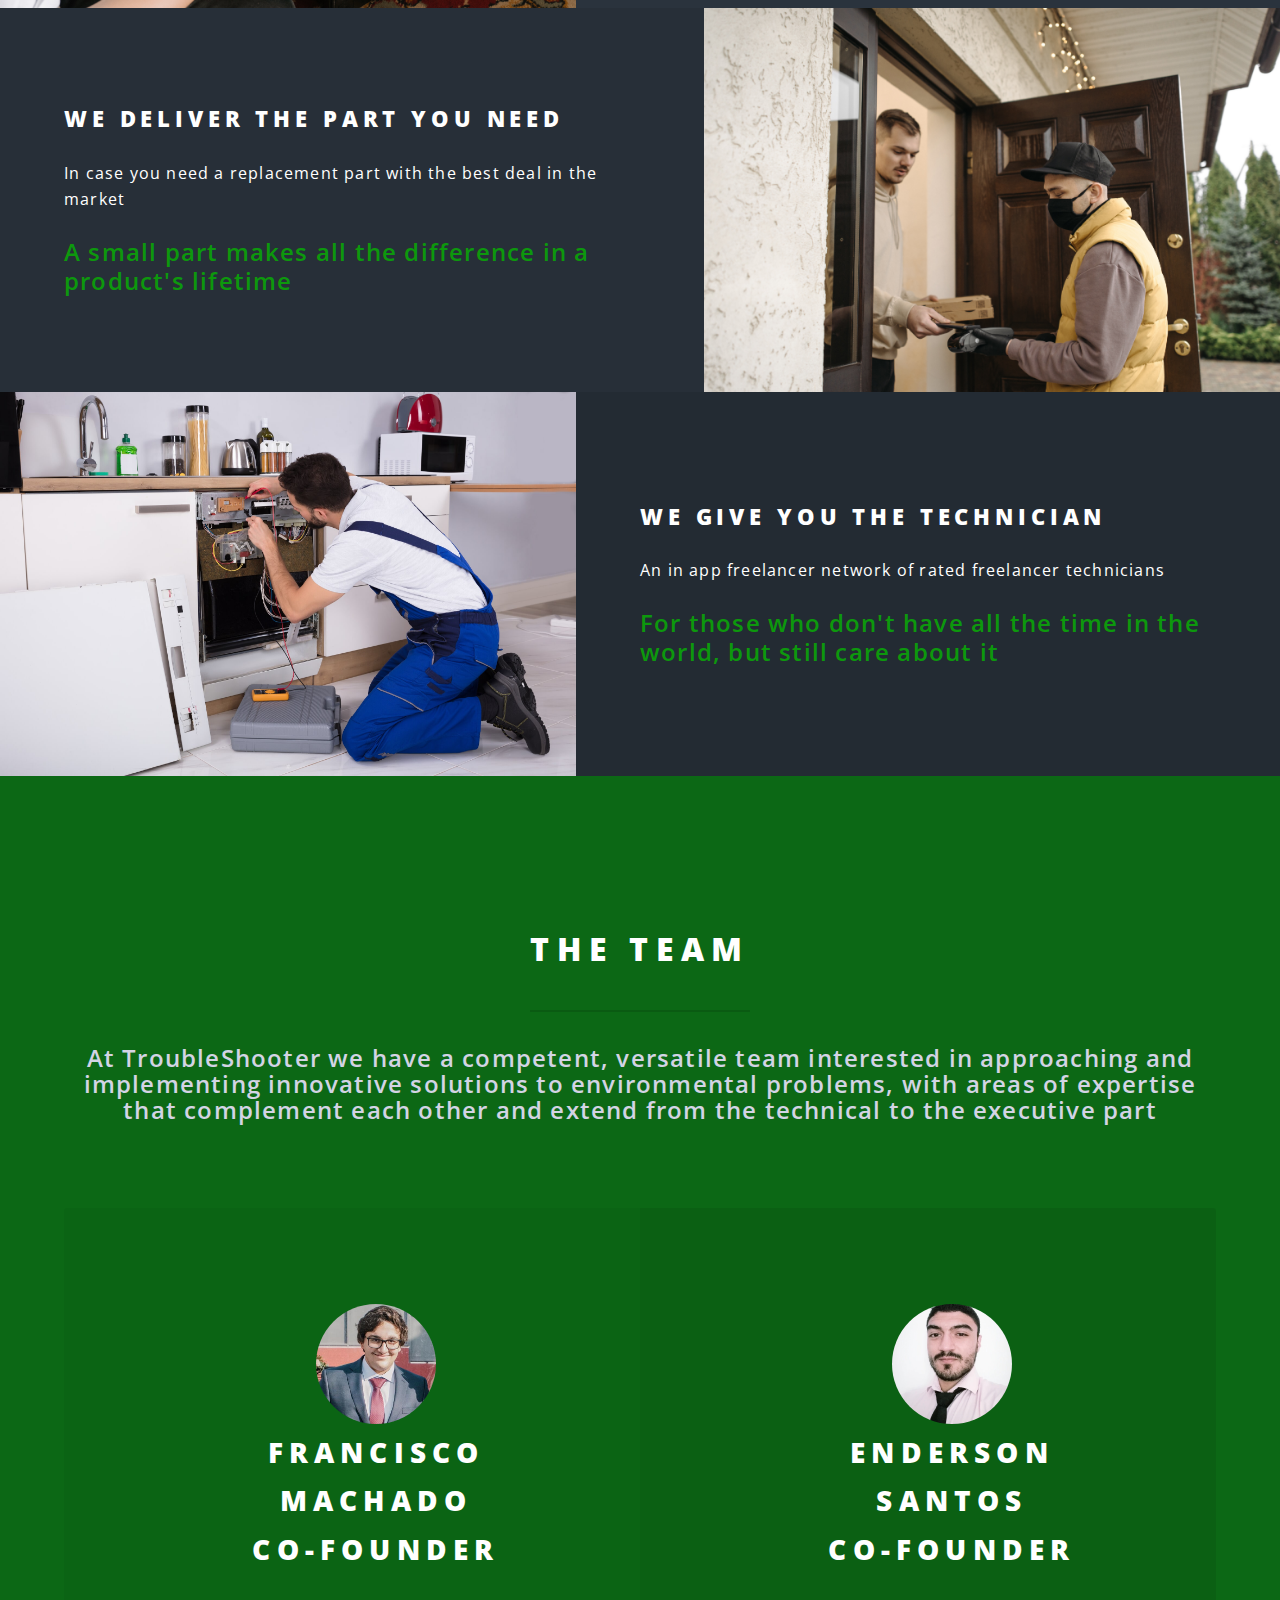
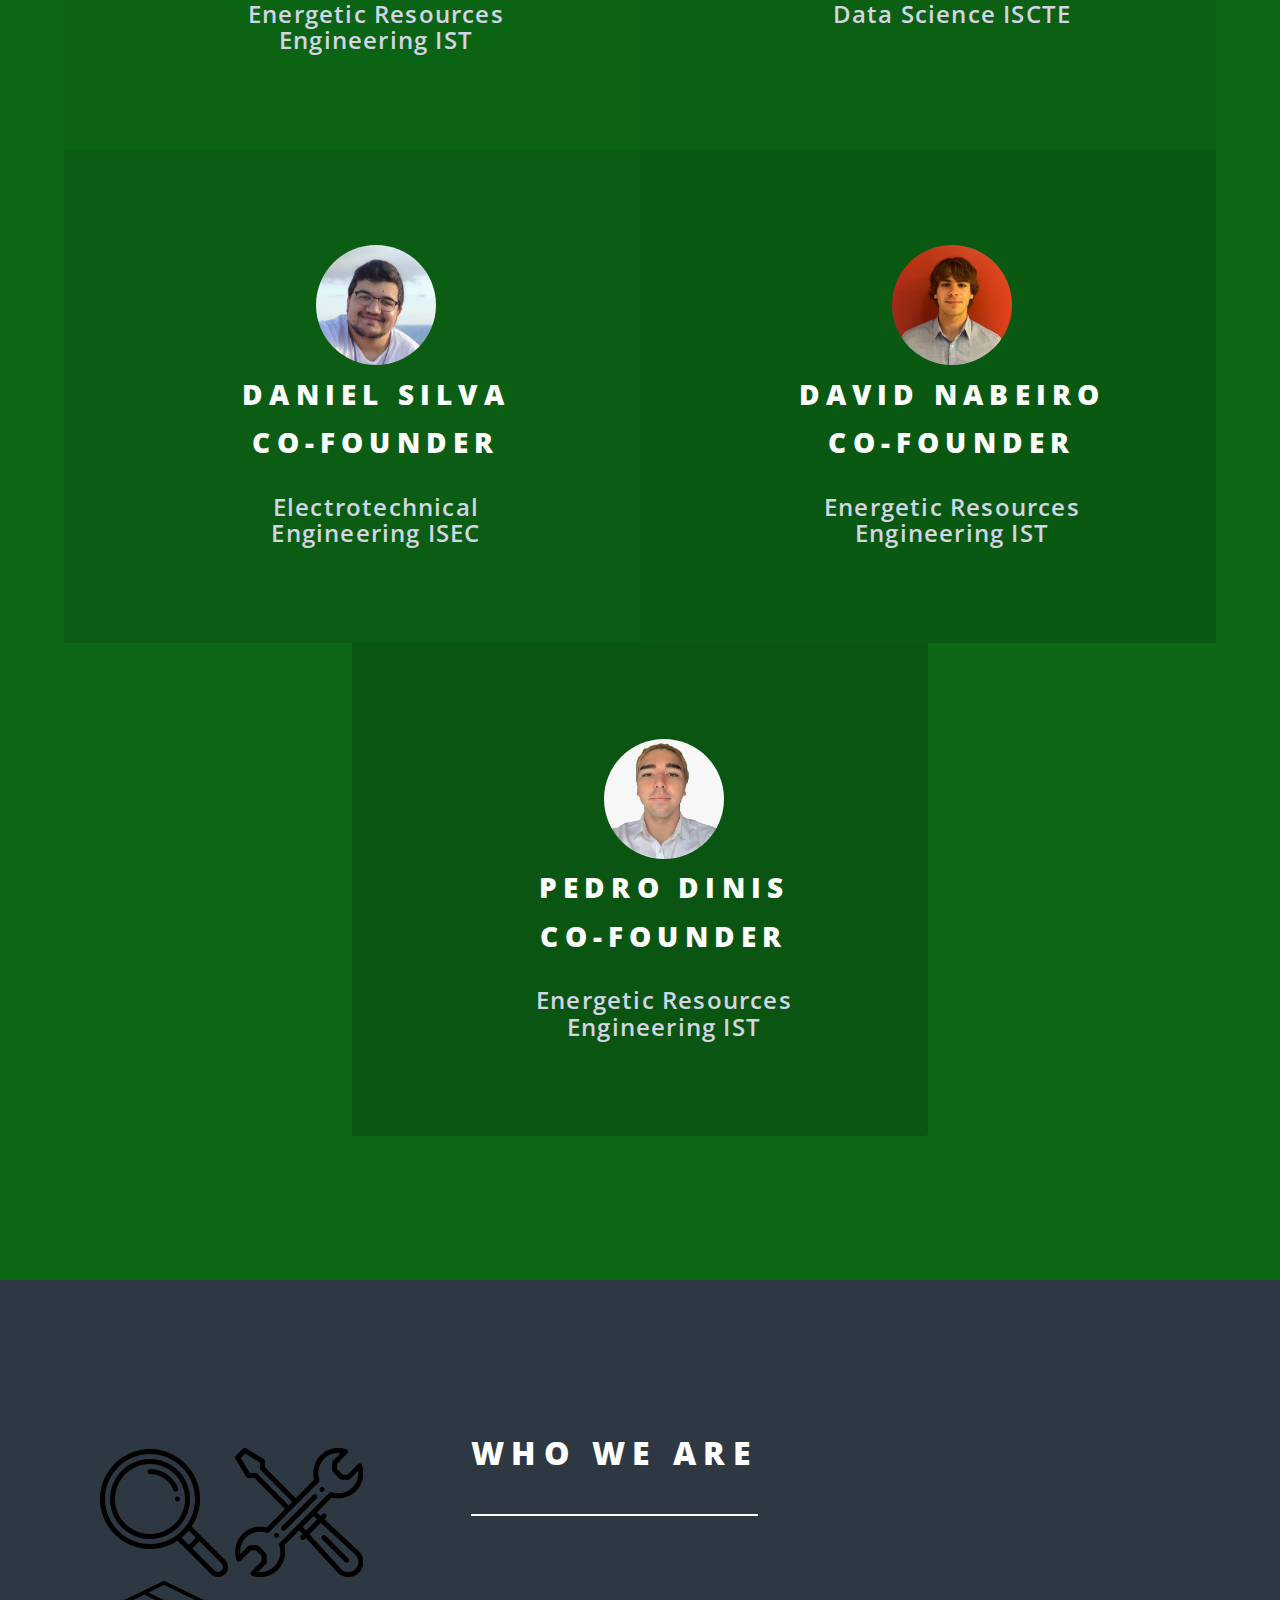
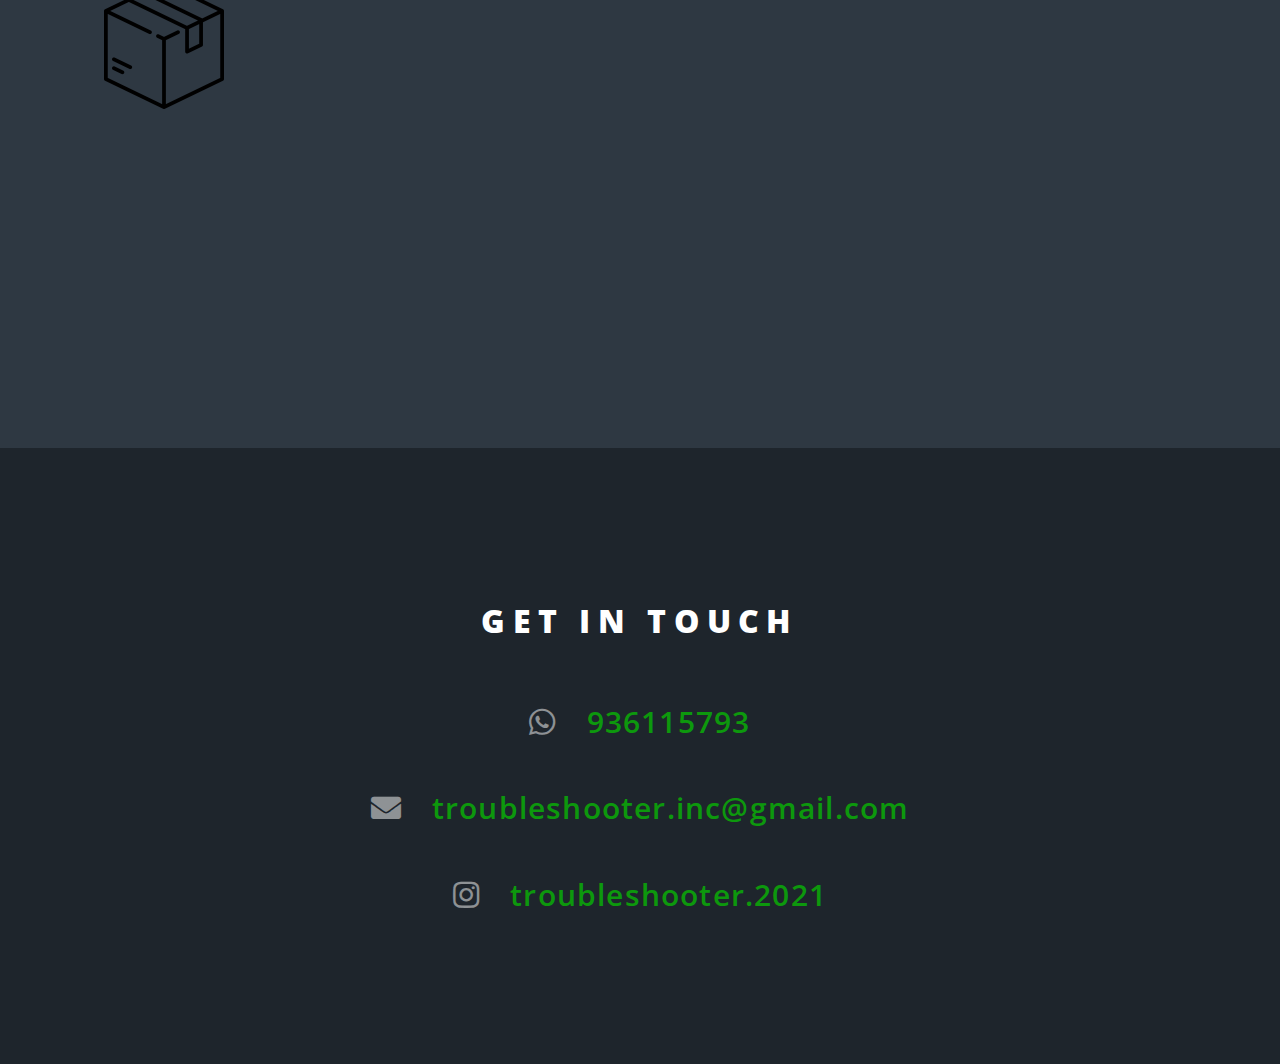
==== commit 857d114c: "Update index.html" ====
--- a/index.html
+++ b/index.html
@@ -60,7 +60,7 @@
 								<h2>We deliver the part you need</h2>
 								<p>In case you need a replacement part with the best deal in the market <br> <br>
 									<b style="font-size: x-large; color: rgb(13, 152, 13);">
-										A small part that makes all the difference in the product's lifetime </b> </p> 
+										A small part makes all the difference in a product's lifetime </b> </p> 
 							</div>
 						</section>
 						<section class="spotlight">
@@ -68,7 +68,7 @@
 								<h2>We give you the technician</h2>
 								<p>An in app freelancer network of rated freelancer technicians <br> <br>
 									<b style="font-size: x-large; color: rgb(13, 152, 13);">
-										For those who don't have all the time in the world, but still want to care about it </br> </p>
+										For those who don't have all the time in the world, but still care about it </br> </p>
 							</div>
 						</section>
 					</section>
